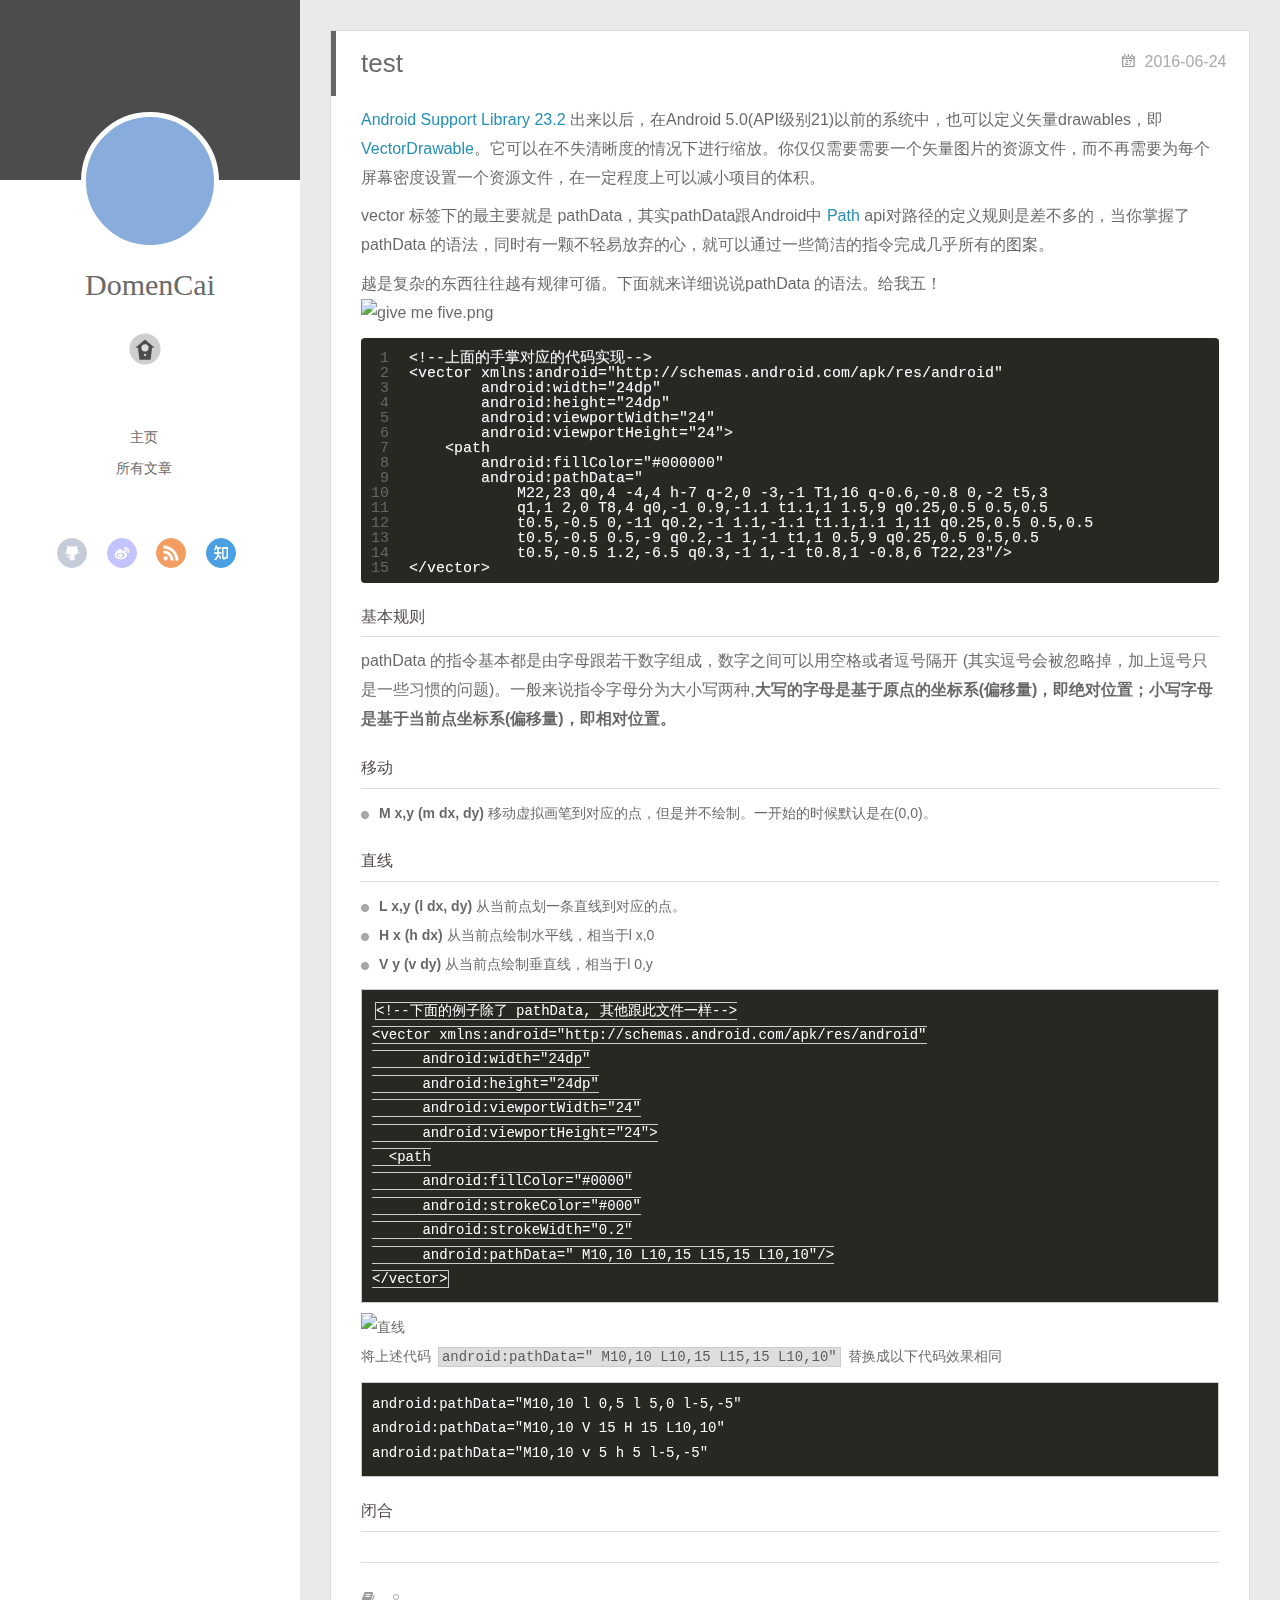
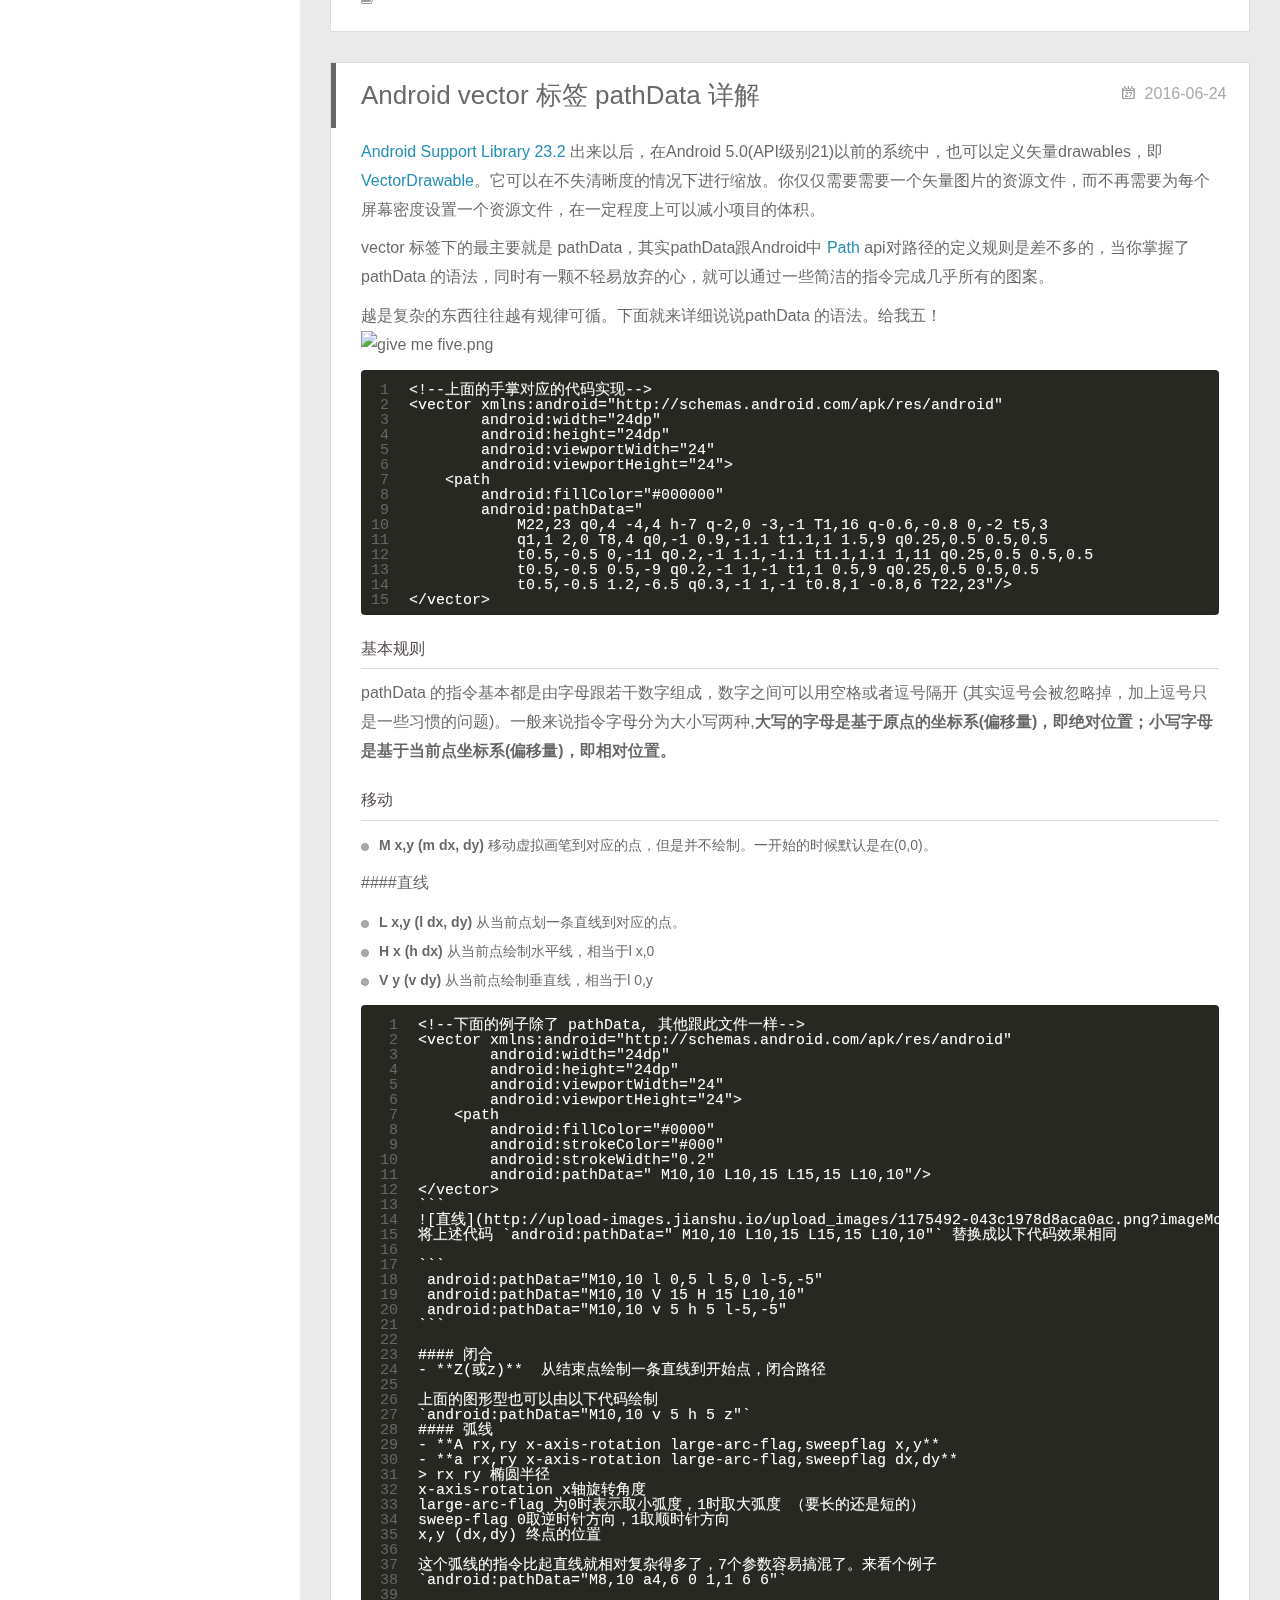
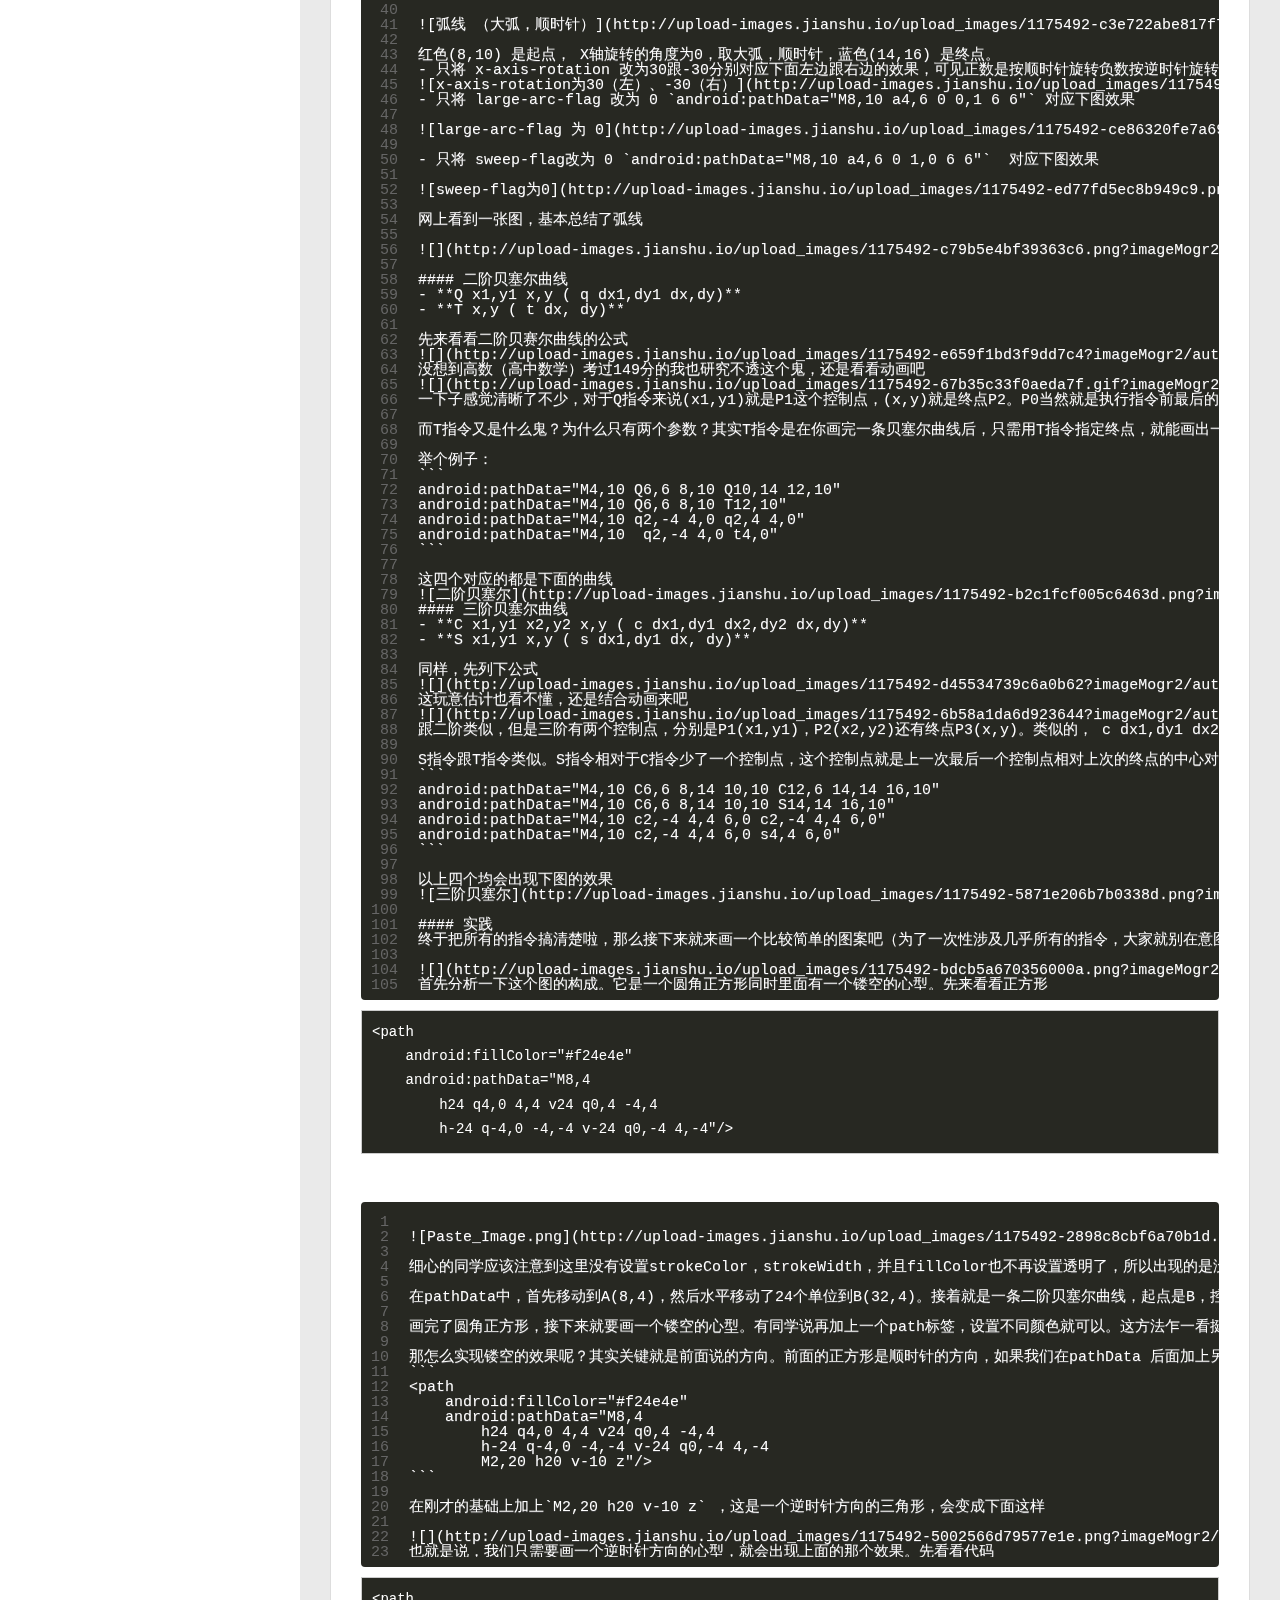
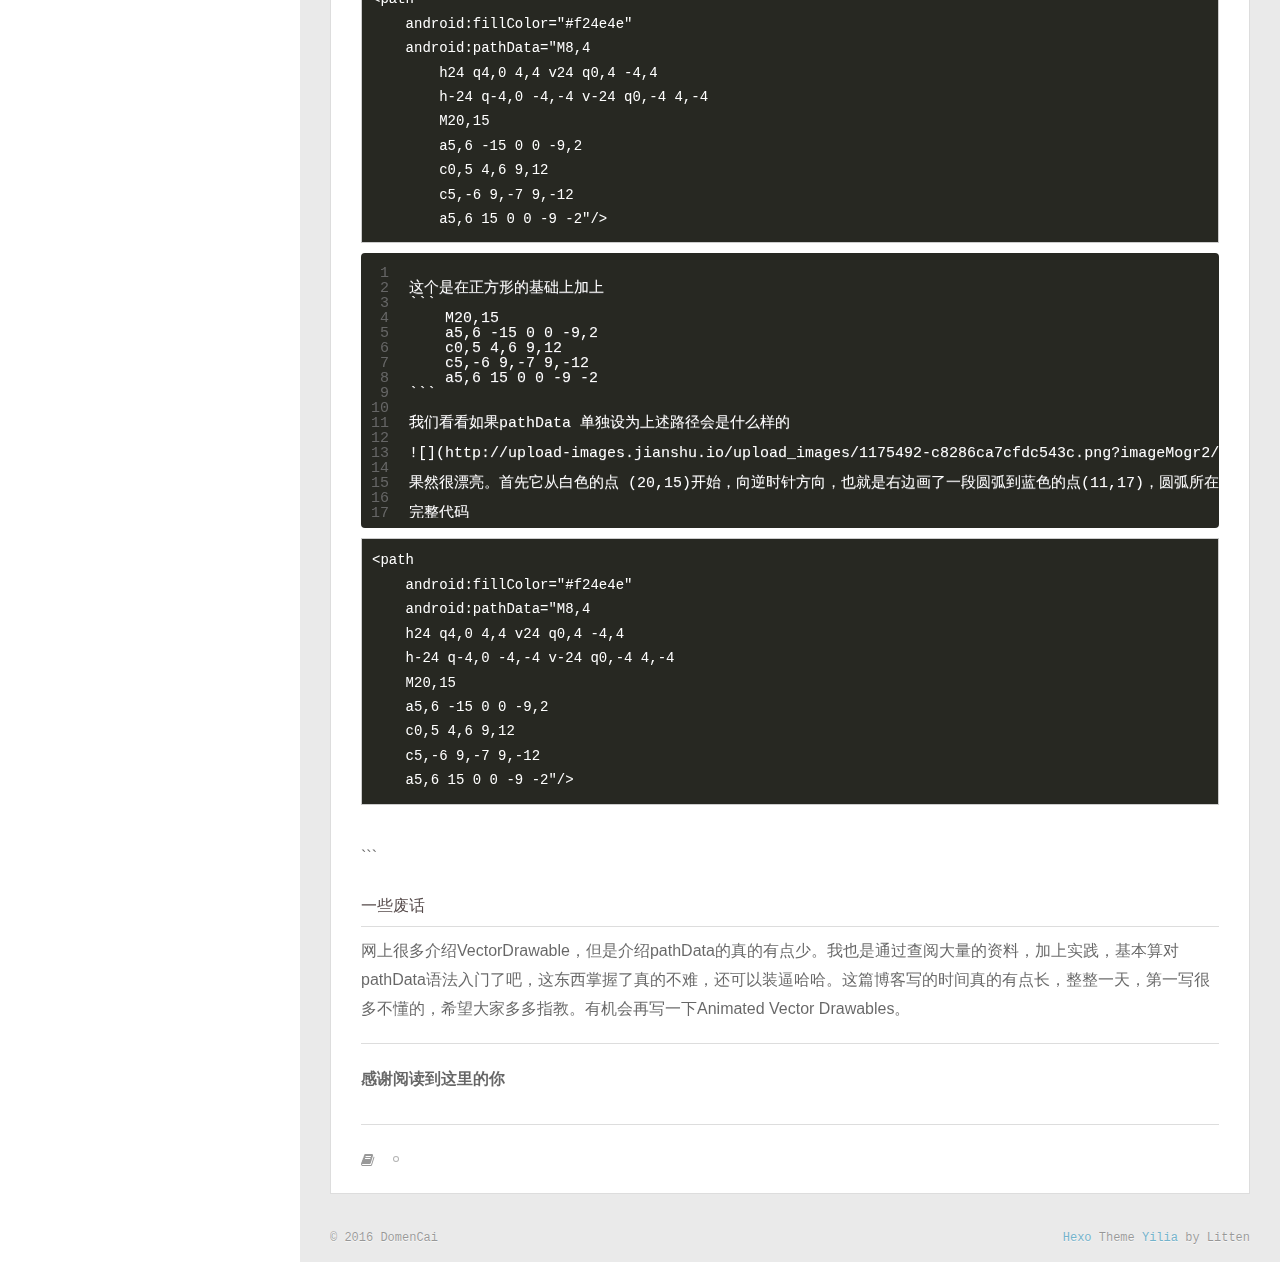
==== index.html @ 3a12ff53 "Site updated: 2016-07-07 12:20:32" ====
<!DOCTYPE html>
<html>
<head>
  <meta charset="utf-8">
  
  <meta http-equiv="X-UA-Compatible" content="IE=edge" >
  <title>DomenCai&#39;s Blogs</title>
  <meta name="viewport" content="width=device-width, initial-scale=1, maximum-scale=1">
  <meta name="description" content="聪明活泼，乐于助人，成绩优秀，团结同学">
<meta property="og:type" content="website">
<meta property="og:title" content="DomenCai's Blogs">
<meta property="og:url" content="http://yoursite.com/index.html">
<meta property="og:site_name" content="DomenCai's Blogs">
<meta property="og:description" content="聪明活泼，乐于助人，成绩优秀，团结同学">
<meta name="twitter:card" content="summary">
<meta name="twitter:title" content="DomenCai's Blogs">
<meta name="twitter:description" content="聪明活泼，乐于助人，成绩优秀，团结同学">
  
    <link rel="alternative" href="/atom.xml" title="DomenCai&#39;s Blogs" type="application/atom+xml">
  
  
    <link rel="icon" href="/favicon.png">
  
  <link rel="stylesheet" href="/css/style.css">
</head>

<body>
  <div id="container">
    <div class="left-col">
    <div class="overlay"></div>
<div class="intrude-less">
	<header id="header" class="inner">
		<a href="/" class="profilepic">
			
			<img lazy-src="null" class="js-avatar">
			
		</a>

		<hgroup>
		  <h1 class="header-author"><a href="/">DomenCai</a></h1>
		</hgroup>

		

		
			<div class="switch-btn">
				<div class="icon">
					<div class="icon-ctn">
						<div class="icon-wrap icon-house" data-idx="0">
							<div class="birdhouse"></div>
							<div class="birdhouse_holes"></div>
						</div>
						<div class="icon-wrap icon-ribbon hide" data-idx="1">
							<div class="ribbon"></div>
						</div>
						
						<div class="icon-wrap icon-link hide" data-idx="2">
							<div class="loopback_l"></div>
							<div class="loopback_r"></div>
						</div>
						
						
						<div class="icon-wrap icon-me hide" data-idx="3">
							<div class="user"></div>
							<div class="shoulder"></div>
						</div>
						
					</div>
					
				</div>
				<div class="tips-box hide">
					<div class="tips-arrow"></div>
					<ul class="tips-inner">
						<li>Menu</li>
						<li>Tags</li>
						
						<li>Links</li>
						
						
						<li>About</li>
						
					</ul>
				</div>
			</div>
		

		<div class="switch-area">
			<div class="switch-wrap">
				<section class="switch-part switch-part1">
					<nav class="header-menu">
						<ul>
						
							<li><a href="/">主页</a></li>
				        
							<li><a href="/archives">所有文章</a></li>
				        
						</ul>
					</nav>
					<nav class="header-nav">
						<div class="social">
							
								<a class="github" target="_blank" href="#" title="github">github</a>
					        
								<a class="weibo" target="_blank" href="#" title="weibo">weibo</a>
					        
								<a class="rss" target="_blank" href="#" title="rss">rss</a>
					        
								<a class="zhihu" target="_blank" href="#" title="zhihu">zhihu</a>
					        
						</div>
					</nav>
				</section>
				
				
				<section class="switch-part switch-part2">
					<div class="widget tagcloud" id="js-tagcloud">
						
					</div>
				</section>
				
				
				
				<section class="switch-part switch-part3">
					<div id="js-friends">
					
			          <a target="_blank" class="main-nav-link switch-friends-link" href="http://localhost:4000/">奥巴马的博客</a>
			        
			          <a target="_blank" class="main-nav-link switch-friends-link" href="http://localhost:4000/">卡卡的美丽传说</a>
			        
			          <a target="_blank" class="main-nav-link switch-friends-link" href="http://localhost:4000/">本泽马的博客</a>
			        
			          <a target="_blank" class="main-nav-link switch-friends-link" href="http://localhost:4000/">吉格斯的博客</a>
			        
			          <a target="_blank" class="main-nav-link switch-friends-link" href="http://localhost:4000/">习大大大不同</a>
			        
			          <a target="_blank" class="main-nav-link switch-friends-link" href="http://localhost:4000/">托蒂的博客</a>
			        
			        </div>
				</section>
				

				
				
				<section class="switch-part switch-part4">
				
					<div id="js-aboutme">我是谁，我从哪里来，我到哪里去？我就是我，是颜色不一样的吃货…</div>
				</section>
				
			</div>
		</div>
	</header>				
</div>

    </div>
    <div class="mid-col">
      <nav id="mobile-nav">
  	<div class="overlay">
  		<div class="slider-trigger"></div>
  		<h1 class="header-author js-mobile-header hide">DomenCai</h1>
  	</div>
	<div class="intrude-less">
		<header id="header" class="inner">
			<div class="profilepic">
			
				<img lazy-src="null" class="js-avatar">
			
			</div>
			<hgroup>
			  <h1 class="header-author">DomenCai</h1>
			</hgroup>
			
			<nav class="header-menu">
				<ul>
				
					<li><a href="/">主页</a></li>
		        
					<li><a href="/archives">所有文章</a></li>
		        
		        <div class="clearfix"></div>
				</ul>
			</nav>
			<nav class="header-nav">
				<div class="social">
					
						<a class="github" target="_blank" href="#" title="github">github</a>
			        
						<a class="weibo" target="_blank" href="#" title="weibo">weibo</a>
			        
						<a class="rss" target="_blank" href="#" title="rss">rss</a>
			        
						<a class="zhihu" target="_blank" href="#" title="zhihu">zhihu</a>
			        
				</div>
			</nav>
		</header>				
	</div>
</nav>

      <div class="body-wrap">
  
    <article id="post-test" class="article article-type-post" itemscope itemprop="blogPost">
  
    <div class="article-meta">
      <a href="/2016/06/24/test/" class="article-date">
  	<time datetime="2016-06-24T04:55:29.000Z" itemprop="datePublished">2016-06-24</time>
</a>
    </div>
  
  <div class="article-inner">
    
      <input type="hidden" class="isFancy" />
    
    
      <header class="article-header">
        
  
    <h1 itemprop="name">
      <a class="article-title" href="/2016/06/24/test/">test</a>
    </h1>
  

      </header>
      
    
    <div class="article-entry" itemprop="articleBody">
      
        <p><a href="http://www.jianshu.com/p/8102e912d752" target="_blank" rel="external">Android Support Library 23.2</a> 出来以后，在Android 5.0(API级别21)以前的系统中，也可以定义矢量drawables，即<a href="https://developer.android.com/reference/android/graphics/drawable/VectorDrawable.html" target="_blank" rel="external">VectorDrawable</a>。它可以在不失清晰度的情况下进行缩放。你仅仅需要需要一个矢量图片的资源文件，而不再需要为每个屏幕密度设置一个资源文件，在一定程度上可以减小项目的体积。</p>
<p>vector 标签下的最主要就是 pathData，其实pathData跟Android中 <a href="http://developer.android.com/reference/android/graphics/Path.html" target="_blank" rel="external">Path</a> api对路径的定义规则是差不多的，当你掌握了 pathData 的语法，同时有一颗不轻易放弃的心，就可以通过一些简洁的指令完成几乎所有的图案。</p>
<p>越是复杂的东西往往越有规律可循。下面就来详细说说pathData 的语法。给我五！<br><img src="http://upload-images.jianshu.io/upload_images/1175492-725be47c52e14e61.png?imageMogr2/auto-orient/strip%7CimageView2/2/w/1240" alt="give me five.png"></p>
<figure class="highlight plain"><table><tr><td class="gutter"><pre><div class="line">1</div><div class="line">2</div><div class="line">3</div><div class="line">4</div><div class="line">5</div><div class="line">6</div><div class="line">7</div><div class="line">8</div><div class="line">9</div><div class="line">10</div><div class="line">11</div><div class="line">12</div><div class="line">13</div><div class="line">14</div><div class="line">15</div></pre></td><td class="code"><pre><div class="line">&lt;!--上面的手掌对应的代码实现--&gt;</div><div class="line">&lt;vector xmlns:android=&quot;http://schemas.android.com/apk/res/android&quot;</div><div class="line">        android:width=&quot;24dp&quot;</div><div class="line">        android:height=&quot;24dp&quot;</div><div class="line">        android:viewportWidth=&quot;24&quot;</div><div class="line">        android:viewportHeight=&quot;24&quot;&gt;</div><div class="line">    &lt;path</div><div class="line">        android:fillColor=&quot;#000000&quot;</div><div class="line">        android:pathData=&quot;</div><div class="line">            M22,23 q0,4 -4,4 h-7 q-2,0 -3,-1 T1,16 q-0.6,-0.8 0,-2 t5,3</div><div class="line">            q1,1 2,0 T8,4 q0,-1 0.9,-1.1 t1.1,1 1.5,9 q0.25,0.5 0.5,0.5</div><div class="line">            t0.5,-0.5 0,-11 q0.2,-1 1.1,-1.1 t1.1,1.1 1,11 q0.25,0.5 0.5,0.5</div><div class="line">            t0.5,-0.5 0.5,-9 q0.2,-1 1,-1 t1,1 0.5,9 q0.25,0.5 0.5,0.5</div><div class="line">            t0.5,-0.5 1.2,-6.5 q0.3,-1 1,-1 t0.8,1 -0.8,6 T22,23&quot;/&gt;</div><div class="line">&lt;/vector&gt;</div></pre></td></tr></table></figure>
<h4 id="基本规则"><a href="#基本规则" class="headerlink" title="基本规则"></a>基本规则</h4><p>pathData 的指令基本都是由字母跟若干数字组成，数字之间可以用空格或者逗号隔开 (其实逗号会被忽略掉，加上逗号只是一些习惯的问题)。一般来说指令字母分为大小写两种,<strong>大写的字母是基于原点的坐标系(偏移量)，即绝对位置；小写字母是基于当前点坐标系(偏移量)，即相对位置。</strong></p>
<h4 id="移动"><a href="#移动" class="headerlink" title="移动"></a>移动</h4><ul>
<li><strong>M x,y (m dx, dy)</strong> 移动虚拟画笔到对应的点，但是并不绘制。一开始的时候默认是在(0,0)。  </li>
</ul>
<h4 id="直线"><a href="#直线" class="headerlink" title="直线"></a>直线</h4><ul>
<li><strong>L x,y (l dx, dy)</strong> 从当前点划一条直线到对应的点。</li>
<li><strong>H x (h dx)</strong>  从当前点绘制水平线，相当于l x,0</li>
<li><strong>V y (v dy)</strong>  从当前点绘制垂直线，相当于l 0,y  <pre><code>&lt;!--下面的例子除了 pathData, 其他跟此文件一样--&gt;
&lt;vector xmlns:android=&quot;http://schemas.android.com/apk/res/android&quot;
      android:width=&quot;24dp&quot;
      android:height=&quot;24dp&quot;
      android:viewportWidth=&quot;24&quot;
      android:viewportHeight=&quot;24&quot;&gt;
  &lt;path
      android:fillColor=&quot;#0000&quot;
      android:strokeColor=&quot;#000&quot;
      android:strokeWidth=&quot;0.2&quot;
      android:pathData=&quot; M10,10 L10,15 L15,15 L10,10&quot;/&gt;
&lt;/vector&gt;
</code></pre><img src="http://upload-images.jianshu.io/upload_images/1175492-043c1978d8aca0ac.png?imageMogr2/auto-orient/strip%7CimageView2/2/w/1240" alt="直线"><br>将上述代码 <code>android:pathData=&quot; M10,10 L10,15 L15,15 L10,10&quot;</code> 替换成以下代码效果相同  </li>
</ul>
<pre><code>android:pathData=&quot;M10,10 l 0,5 l 5,0 l-5,-5&quot;  
android:pathData=&quot;M10,10 V 15 H 15 L10,10&quot;  
android:pathData=&quot;M10,10 v 5 h 5 l-5,-5&quot;
</code></pre><h4 id="闭合"><a href="#闭合" class="headerlink" title="闭合"></a>闭合</h4>
      
    </div>
    
    <div class="article-info article-info-index">
      
      
      
	<div class="article-category tagcloud">
	<a class="article-category-link" href="/categories/Android/">Android</a>
	</div>


      
      <div class="clearfix"></div>
    </div>
    
  </div>
  
</article>









  
    <article id="post-Android vector 标签 pathData 详解" class="article article-type-post" itemscope itemprop="blogPost">
  
    <div class="article-meta">
      <a href="/2016/06/24/Android vector 标签 pathData 详解/" class="article-date">
  	<time datetime="2016-06-24T04:55:29.000Z" itemprop="datePublished">2016-06-24</time>
</a>
    </div>
  
  <div class="article-inner">
    
      <input type="hidden" class="isFancy" />
    
    
      <header class="article-header">
        
  
    <h1 itemprop="name">
      <a class="article-title" href="/2016/06/24/Android vector 标签 pathData 详解/">Android vector 标签 pathData 详解</a>
    </h1>
  

      </header>
      
    
    <div class="article-entry" itemprop="articleBody">
      
        <p><a href="http://www.jianshu.com/p/8102e912d752" target="_blank" rel="external">Android Support Library 23.2</a> 出来以后，在Android 5.0(API级别21)以前的系统中，也可以定义矢量drawables，即<a href="https://developer.android.com/reference/android/graphics/drawable/VectorDrawable.html" target="_blank" rel="external">VectorDrawable</a>。它可以在不失清晰度的情况下进行缩放。你仅仅需要需要一个矢量图片的资源文件，而不再需要为每个屏幕密度设置一个资源文件，在一定程度上可以减小项目的体积。</p>
<p>vector 标签下的最主要就是 pathData，其实pathData跟Android中 <a href="http://developer.android.com/reference/android/graphics/Path.html" target="_blank" rel="external">Path</a> api对路径的定义规则是差不多的，当你掌握了 pathData 的语法，同时有一颗不轻易放弃的心，就可以通过一些简洁的指令完成几乎所有的图案。</p>
<p>越是复杂的东西往往越有规律可循。下面就来详细说说pathData 的语法。给我五！<br><img src="http://upload-images.jianshu.io/upload_images/1175492-725be47c52e14e61.png?imageMogr2/auto-orient/strip%7CimageView2/2/w/1240" alt="give me five.png"></p>
<figure class="highlight plain"><table><tr><td class="gutter"><pre><div class="line">1</div><div class="line">2</div><div class="line">3</div><div class="line">4</div><div class="line">5</div><div class="line">6</div><div class="line">7</div><div class="line">8</div><div class="line">9</div><div class="line">10</div><div class="line">11</div><div class="line">12</div><div class="line">13</div><div class="line">14</div><div class="line">15</div></pre></td><td class="code"><pre><div class="line">&lt;!--上面的手掌对应的代码实现--&gt;</div><div class="line">&lt;vector xmlns:android=&quot;http://schemas.android.com/apk/res/android&quot;</div><div class="line">        android:width=&quot;24dp&quot;</div><div class="line">        android:height=&quot;24dp&quot;</div><div class="line">        android:viewportWidth=&quot;24&quot;</div><div class="line">        android:viewportHeight=&quot;24&quot;&gt;</div><div class="line">    &lt;path</div><div class="line">        android:fillColor=&quot;#000000&quot;</div><div class="line">        android:pathData=&quot;</div><div class="line">            M22,23 q0,4 -4,4 h-7 q-2,0 -3,-1 T1,16 q-0.6,-0.8 0,-2 t5,3</div><div class="line">            q1,1 2,0 T8,4 q0,-1 0.9,-1.1 t1.1,1 1.5,9 q0.25,0.5 0.5,0.5</div><div class="line">            t0.5,-0.5 0,-11 q0.2,-1 1.1,-1.1 t1.1,1.1 1,11 q0.25,0.5 0.5,0.5</div><div class="line">            t0.5,-0.5 0.5,-9 q0.2,-1 1,-1 t1,1 0.5,9 q0.25,0.5 0.5,0.5</div><div class="line">            t0.5,-0.5 1.2,-6.5 q0.3,-1 1,-1 t0.8,1 -0.8,6 T22,23&quot;/&gt;</div><div class="line">&lt;/vector&gt;</div></pre></td></tr></table></figure>
<h4 id="基本规则"><a href="#基本规则" class="headerlink" title="基本规则"></a>基本规则</h4><p>pathData 的指令基本都是由字母跟若干数字组成，数字之间可以用空格或者逗号隔开 (其实逗号会被忽略掉，加上逗号只是一些习惯的问题)。一般来说指令字母分为大小写两种,<strong>大写的字母是基于原点的坐标系(偏移量)，即绝对位置；小写字母是基于当前点坐标系(偏移量)，即相对位置。</strong></p>
<h4 id="移动"><a href="#移动" class="headerlink" title="移动"></a>移动</h4><ul>
<li><strong>M x,y (m dx, dy)</strong> 移动虚拟画笔到对应的点，但是并不绘制。一开始的时候默认是在(0,0)。  </li>
</ul>
<p>####直线  </p>
<ul>
<li><strong>L x,y (l dx, dy)</strong> 从当前点划一条直线到对应的点。</li>
<li><strong>H x (h dx)</strong>  从当前点绘制水平线，相当于l x,0</li>
<li><strong>V y (v dy)</strong>  从当前点绘制垂直线，相当于l 0,y  </li>
</ul>
<figure class="highlight plain"><table><tr><td class="gutter"><pre><div class="line">1</div><div class="line">2</div><div class="line">3</div><div class="line">4</div><div class="line">5</div><div class="line">6</div><div class="line">7</div><div class="line">8</div><div class="line">9</div><div class="line">10</div><div class="line">11</div><div class="line">12</div><div class="line">13</div><div class="line">14</div><div class="line">15</div><div class="line">16</div><div class="line">17</div><div class="line">18</div><div class="line">19</div><div class="line">20</div><div class="line">21</div><div class="line">22</div><div class="line">23</div><div class="line">24</div><div class="line">25</div><div class="line">26</div><div class="line">27</div><div class="line">28</div><div class="line">29</div><div class="line">30</div><div class="line">31</div><div class="line">32</div><div class="line">33</div><div class="line">34</div><div class="line">35</div><div class="line">36</div><div class="line">37</div><div class="line">38</div><div class="line">39</div><div class="line">40</div><div class="line">41</div><div class="line">42</div><div class="line">43</div><div class="line">44</div><div class="line">45</div><div class="line">46</div><div class="line">47</div><div class="line">48</div><div class="line">49</div><div class="line">50</div><div class="line">51</div><div class="line">52</div><div class="line">53</div><div class="line">54</div><div class="line">55</div><div class="line">56</div><div class="line">57</div><div class="line">58</div><div class="line">59</div><div class="line">60</div><div class="line">61</div><div class="line">62</div><div class="line">63</div><div class="line">64</div><div class="line">65</div><div class="line">66</div><div class="line">67</div><div class="line">68</div><div class="line">69</div><div class="line">70</div><div class="line">71</div><div class="line">72</div><div class="line">73</div><div class="line">74</div><div class="line">75</div><div class="line">76</div><div class="line">77</div><div class="line">78</div><div class="line">79</div><div class="line">80</div><div class="line">81</div><div class="line">82</div><div class="line">83</div><div class="line">84</div><div class="line">85</div><div class="line">86</div><div class="line">87</div><div class="line">88</div><div class="line">89</div><div class="line">90</div><div class="line">91</div><div class="line">92</div><div class="line">93</div><div class="line">94</div><div class="line">95</div><div class="line">96</div><div class="line">97</div><div class="line">98</div><div class="line">99</div><div class="line">100</div><div class="line">101</div><div class="line">102</div><div class="line">103</div><div class="line">104</div><div class="line">105</div></pre></td><td class="code"><pre><div class="line">&lt;!--下面的例子除了 pathData, 其他跟此文件一样--&gt;</div><div class="line">&lt;vector xmlns:android=&quot;http://schemas.android.com/apk/res/android&quot;</div><div class="line">        android:width=&quot;24dp&quot;</div><div class="line">        android:height=&quot;24dp&quot;</div><div class="line">        android:viewportWidth=&quot;24&quot;</div><div class="line">        android:viewportHeight=&quot;24&quot;&gt;</div><div class="line">    &lt;path</div><div class="line">        android:fillColor=&quot;#0000&quot;</div><div class="line">        android:strokeColor=&quot;#000&quot;</div><div class="line">        android:strokeWidth=&quot;0.2&quot;</div><div class="line">        android:pathData=&quot; M10,10 L10,15 L15,15 L10,10&quot;/&gt;</div><div class="line">&lt;/vector&gt;</div><div class="line">```  </div><div class="line">![直线](http://upload-images.jianshu.io/upload_images/1175492-043c1978d8aca0ac.png?imageMogr2/auto-orient/strip%7CimageView2/2/w/1240)</div><div class="line">将上述代码 `android:pathData=&quot; M10,10 L10,15 L15,15 L10,10&quot;` 替换成以下代码效果相同  </div><div class="line"></div><div class="line">```  </div><div class="line"> android:pathData=&quot;M10,10 l 0,5 l 5,0 l-5,-5&quot;  </div><div class="line"> android:pathData=&quot;M10,10 V 15 H 15 L10,10&quot;  </div><div class="line"> android:pathData=&quot;M10,10 v 5 h 5 l-5,-5&quot; </div><div class="line">```  </div><div class="line"></div><div class="line">#### 闭合</div><div class="line">- **Z(或z)**  从结束点绘制一条直线到开始点，闭合路径  </div><div class="line"></div><div class="line">上面的图形型也可以由以下代码绘制</div><div class="line">`android:pathData=&quot;M10,10 v 5 h 5 z&quot;` </div><div class="line">#### 弧线  </div><div class="line">- **A rx,ry x-axis-rotation large-arc-flag,sweepflag x,y**  </div><div class="line">- **a rx,ry x-axis-rotation large-arc-flag,sweepflag dx,dy**  </div><div class="line">&gt; rx ry 椭圆半径 </div><div class="line">x-axis-rotation x轴旋转角度 </div><div class="line">large-arc-flag 为0时表示取小弧度，1时取大弧度 （要长的还是短的）</div><div class="line">sweep-flag 0取逆时针方向，1取顺时针方向 </div><div class="line">x,y (dx,dy) 终点的位置</div><div class="line"></div><div class="line">这个弧线的指令比起直线就相对复杂得多了，7个参数容易搞混了。来看个例子  </div><div class="line">`android:pathData=&quot;M8,10 a4,6 0 1,1 6 6&quot;` </div><div class="line"></div><div class="line"></div><div class="line">![弧线 （大弧，顺时针）](http://upload-images.jianshu.io/upload_images/1175492-c3e722abe817f717.png?imageMogr2/auto-orient/strip%7CimageView2/2/w/1240)  </div><div class="line"></div><div class="line">红色(8,10) 是起点， X轴旋转的角度为0，取大弧，顺时针，蓝色(14,16) 是终点。</div><div class="line">- 只将 x-axis-rotation 改为30跟-30分别对应下面左边跟右边的效果，可见正数是按顺时针旋转负数按逆时针旋转。</div><div class="line">![x-axis-rotation为30（左）、-30（右）](http://upload-images.jianshu.io/upload_images/1175492-8f6c17cfffecb5f0.png?imageMogr2/auto-orient/strip%7CimageView2/2/w/1240)</div><div class="line">- 只将 large-arc-flag 改为 0 `android:pathData=&quot;M8,10 a4,6 0 0,1 6 6&quot;` 对应下图效果</div><div class="line"></div><div class="line">![large-arc-flag 为 0](http://upload-images.jianshu.io/upload_images/1175492-ce86320fe7a69d1c.png?imageMogr2/auto-orient/strip%7CimageView2/2/w/1240)</div><div class="line"></div><div class="line">- 只将 sweep-flag改为 0 `android:pathData=&quot;M8,10 a4,6 0 1,0 6 6&quot;`  对应下图效果</div><div class="line"></div><div class="line">![sweep-flag为0](http://upload-images.jianshu.io/upload_images/1175492-ed77fd5ec8b949c9.png?imageMogr2/auto-orient/strip%7CimageView2/2/w/1240)</div><div class="line"></div><div class="line">网上看到一张图，基本总结了弧线</div><div class="line"></div><div class="line">![](http://upload-images.jianshu.io/upload_images/1175492-c79b5e4bf39363c6.png?imageMogr2/auto-orient/strip%7CimageView2/2/w/1240)</div><div class="line"></div><div class="line">#### 二阶贝塞尔曲线</div><div class="line">- **Q x1,y1 x,y ( q dx1,dy1 dx,dy)**  </div><div class="line">- **T x,y ( t dx, dy)**  </div><div class="line"></div><div class="line">先来看看二阶贝赛尔曲线的公式</div><div class="line">![](http://upload-images.jianshu.io/upload_images/1175492-e659f1bd3f9dd7c4?imageMogr2/auto-orient/strip%7CimageView2/2/w/1240)</div><div class="line">没想到高数（高中数学）考过149分的我也研究不透这个鬼，还是看看动画吧</div><div class="line">![](http://upload-images.jianshu.io/upload_images/1175492-67b35c33f0aeda7f.gif?imageMogr2/auto-orient/strip)</div><div class="line">一下子感觉清晰了不少，对于Q指令来说(x1,y1)就是P1这个控制点，(x,y)就是终点P2。P0当然就是执行指令前最后的位置。这里有一点需要说明的， q dx1,dy1 dx,dy 这个指令，两个控制点都是相对P0点的。</div><div class="line"></div><div class="line">而T指令又是什么鬼？为什么只有两个参数？其实T指令是在你画完一条贝塞尔曲线后，只需用T指令指定终点，就能画出一条平滑的贝塞尔曲线。控制点被默认为上一次的控制点关于上次终点的中心对称点。比如上次的控制点P1是(6,6)，终点P2是(8,10)， 那么使用T指令后默认控制点P1`为(10,14)。</div><div class="line"></div><div class="line">举个例子：  </div><div class="line">```  </div><div class="line">android:pathData=&quot;M4,10 Q6,6 8,10 Q10,14 12,10&quot;  </div><div class="line">android:pathData=&quot;M4,10 Q6,6 8,10 T12,10&quot;  </div><div class="line">android:pathData=&quot;M4,10 q2,-4 4,0 q2,4 4,0&quot;  </div><div class="line">android:pathData=&quot;M4,10  q2,-4 4,0 t4,0&quot;  </div><div class="line">```  </div><div class="line"></div><div class="line">这四个对应的都是下面的曲线</div><div class="line">![二阶贝塞尔](http://upload-images.jianshu.io/upload_images/1175492-b2c1fcf005c6463d.png?imageMogr2/auto-orient/strip%7CimageView2/2/w/1240)</div><div class="line">#### 三阶贝塞尔曲线</div><div class="line">- **C x1,y1 x2,y2 x,y ( c dx1,dy1 dx2,dy2 dx,dy)**  </div><div class="line">- **S x1,y1 x,y ( s dx1,dy1 dx, dy)**  </div><div class="line"></div><div class="line">同样，先列下公式  </div><div class="line">![](http://upload-images.jianshu.io/upload_images/1175492-d45534739c6a0b62?imageMogr2/auto-orient/strip%7CimageView2/2/w/1240)</div><div class="line">这玩意估计也看不懂，还是结合动画来吧</div><div class="line">![](http://upload-images.jianshu.io/upload_images/1175492-6b58a1da6d923644?imageMogr2/auto-orient/strip)</div><div class="line">跟二阶类似，但是三阶有两个控制点，分别是P1(x1,y1)，P2(x2,y2)还有终点P3(x,y)。类似的， c dx1,dy1 dx2,dy2 dx,dy 所有的点都是相对于P0，即上一次的终点。</div><div class="line"></div><div class="line">S指令跟T指令类似。S指令相对于C指令少了一个控制点，这个控制点就是上一次最后一个控制点相对上次的终点的中心对称点。还是同样举个例子：  </div><div class="line">```  </div><div class="line">android:pathData=&quot;M4,10 C6,6 8,14 10,10 C12,6 14,14 16,10&quot;  </div><div class="line">android:pathData=&quot;M4,10 C6,6 8,14 10,10 S14,14 16,10&quot;  </div><div class="line">android:pathData=&quot;M4,10 c2,-4 4,4 6,0 c2,-4 4,4 6,0&quot;  </div><div class="line">android:pathData=&quot;M4,10 c2,-4 4,4 6,0 s4,4 6,0&quot;  </div><div class="line">```  </div><div class="line"></div><div class="line">以上四个均会出现下图的效果</div><div class="line">![三阶贝塞尔](http://upload-images.jianshu.io/upload_images/1175492-5871e206b7b0338d.png?imageMogr2/auto-orient/strip%7CimageView2/2/w/1240)</div><div class="line"></div><div class="line">#### 实践  </div><div class="line">终于把所有的指令搞清楚啦，那么接下来就来画一个比较简单的图案吧（为了一次性涉及几乎所有的指令，大家就别在意图画的很丑啦）</div><div class="line"></div><div class="line">![](http://upload-images.jianshu.io/upload_images/1175492-bdcb5a670356000a.png?imageMogr2/auto-orient/strip%7CimageView2/2/w/1240)</div><div class="line">首先分析一下这个图的构成。它是一个圆角正方形同时里面有一个镂空的心型。先来看看正方形</div></pre></td></tr></table></figure>
<vector xmlns:android="http://schemas.android.com/apk/res/android" android:width="24dp" android:height="24dp" android:viewportwidth="40" android:viewportheight="40">

<pre><code>&lt;path
    android:fillColor=&quot;#f24e4e&quot;
    android:pathData=&quot;M8,4
        h24 q4,0 4,4 v24 q0,4 -4,4
        h-24 q-4,0 -4,-4 v-24 q0,-4 4,-4&quot;/&gt;
</code></pre><p></p></vector><br><figure class="highlight plain"><table><tr><td class="gutter"><pre><div class="line">1</div><div class="line">2</div><div class="line">3</div><div class="line">4</div><div class="line">5</div><div class="line">6</div><div class="line">7</div><div class="line">8</div><div class="line">9</div><div class="line">10</div><div class="line">11</div><div class="line">12</div><div class="line">13</div><div class="line">14</div><div class="line">15</div><div class="line">16</div><div class="line">17</div><div class="line">18</div><div class="line">19</div><div class="line">20</div><div class="line">21</div><div class="line">22</div><div class="line">23</div></pre></td><td class="code"><pre><div class="line"></div><div class="line">![Paste_Image.png](http://upload-images.jianshu.io/upload_images/1175492-2898c8cbf6a70b1d.png?imageMogr2/auto-orient/strip%7CimageView2/2/w/1240)</div><div class="line"></div><div class="line">细心的同学应该注意到这里没有设置strokeColor，strokeWidth，并且fillColor也不再设置透明了，所以出现的是没有边框的填充效果。上面viewportWidth为40，则把这张图分成40个单位。</div><div class="line"></div><div class="line">在pathData中，首先移动到A(8,4)，然后水平移动了24个单位到B(32,4)。接着就是一条二阶贝塞尔曲线，起点是B，控制点是C(36,4)，终点是D(36,8)。然后再画一条垂直线到(36,32)…下面的操作都是差不多，就不多说的。这里注意一点，画这个正方形是从A-B-C-D，也就是顺时针的方向，这点对接下来画心型很重要。</div><div class="line"></div><div class="line">画完了圆角正方形，接下来就要画一个镂空的心型。有同学说再加上一个path标签，设置不同颜色就可以。这方法乍一看挺不错，但是他实现的并不是镂空的效果，而是叠加的效果。镂空的话中间的心型是透明的，但是叠加就没办法让中间的心呈透明。</div><div class="line"></div><div class="line">那怎么实现镂空的效果呢？其实关键就是前面说的方向。前面的正方形是顺时针的方向，如果我们在pathData 后面加上另一逆时针方向的路径，就会出现取反的效果，比如  </div><div class="line">```  </div><div class="line">&lt;path</div><div class="line">    android:fillColor=&quot;#f24e4e&quot;</div><div class="line">    android:pathData=&quot;M8,4</div><div class="line">        h24 q4,0 4,4 v24 q0,4 -4,4</div><div class="line">        h-24 q-4,0 -4,-4 v-24 q0,-4 4,-4</div><div class="line">        M2,20 h20 v-10 z&quot;/&gt;</div><div class="line">```  </div><div class="line"></div><div class="line">在刚才的基础上加上`M2,20 h20 v-10 z` ，这是一个逆时针方向的三角形，会变成下面这样</div><div class="line"></div><div class="line">![](http://upload-images.jianshu.io/upload_images/1175492-5002566d79577e1e.png?imageMogr2/auto-orient/strip%7CimageView2/2/w/1240)</div><div class="line">也就是说，我们只需要画一个逆时针方向的心型，就会出现上面的那个效果。先看看代码</div></pre></td></tr></table></figure><p></p>
<pre><code>&lt;path
    android:fillColor=&quot;#f24e4e&quot;
    android:pathData=&quot;M8,4
        h24 q4,0 4,4 v24 q0,4 -4,4
        h-24 q-4,0 -4,-4 v-24 q0,-4 4,-4
        M20,15
        a5,6 -15 0 0 -9,2
        c0,5 4,6 9,12
        c5,-6 9,-7 9,-12
        a5,6 15 0 0 -9 -2&quot;/&gt;
</code></pre><figure class="highlight plain"><table><tr><td class="gutter"><pre><div class="line">1</div><div class="line">2</div><div class="line">3</div><div class="line">4</div><div class="line">5</div><div class="line">6</div><div class="line">7</div><div class="line">8</div><div class="line">9</div><div class="line">10</div><div class="line">11</div><div class="line">12</div><div class="line">13</div><div class="line">14</div><div class="line">15</div><div class="line">16</div><div class="line">17</div></pre></td><td class="code"><pre><div class="line"></div><div class="line">这个是在正方形的基础上加上  </div><div class="line">```  </div><div class="line">    M20,15</div><div class="line">    a5,6 -15 0 0 -9,2</div><div class="line">    c0,5 4,6 9,12</div><div class="line">    c5,-6 9,-7 9,-12</div><div class="line">    a5,6 15 0 0 -9 -2</div><div class="line">```  </div><div class="line"></div><div class="line">我们看看如果pathData 单独设为上述路径会是什么样的  </div><div class="line"></div><div class="line">![](http://upload-images.jianshu.io/upload_images/1175492-c8286ca7cfdc543c.png?imageMogr2/auto-orient/strip%7CimageView2/2/w/1240)  </div><div class="line"></div><div class="line">果然很漂亮。首先它从白色的点 (20,15)开始，向逆时针方向，也就是右边画了一段圆弧到蓝色的点(11,17)，圆弧所在的椭圆逆时针转15°，取短弧，逆时针。然后再画一条三阶贝塞尔曲线，控制点分别是黄点(11,22)，黑点(15,23)，终点是绿色的点(20, 29)。这样子就完成了心型的一半了。另一半跟这边的完全对称，也就不细说了。  </div><div class="line"></div><div class="line">完整代码</div></pre></td></tr></table></figure>
<vector xmlns:android="http://schemas.android.com/apk/res/android" android:width="24dp" android:height="24dp" android:viewportwidth="40" android:viewportheight="40">

<pre><code>&lt;path
    android:fillColor=&quot;#f24e4e&quot;
    android:pathData=&quot;M8,4
    h24 q4,0 4,4 v24 q0,4 -4,4
    h-24 q-4,0 -4,-4 v-24 q0,-4 4,-4
    M20,15
    a5,6 -15 0 0 -9,2
    c0,5 4,6 9,12
    c5,-6 9,-7 9,-12
    a5,6 15 0 0 -9 -2&quot;/&gt;
</code></pre><p></p></vector><br>```  <p></p>
<h4 id="一些废话"><a href="#一些废话" class="headerlink" title="一些废话"></a>一些废话</h4><p>网上很多介绍VectorDrawable，但是介绍pathData的真的有点少。我也是通过查阅大量的资料，加上实践，基本算对pathData语法入门了吧，这东西掌握了真的不难，还可以装逼哈哈。这篇博客写的时间真的有点长，整整一天，第一写很多不懂的，希望大家多多指教。有机会再写一下Animated Vector Drawables。  </p>
<hr>
<p><strong>感谢阅读到这里的你</strong></p>

      
    </div>
    
    <div class="article-info article-info-index">
      
      
      
	<div class="article-category tagcloud">
	<a class="article-category-link" href="/categories/Android/">Android</a>
	</div>


      
      <div class="clearfix"></div>
    </div>
    
  </div>
  
</article>









  
  
</div>
      <footer id="footer">
  <div class="outer">
    <div id="footer-info">
    	<div class="footer-left">
    		&copy; 2016 DomenCai
    	</div>
      	<div class="footer-right">
      		<a href="http://hexo.io/" target="_blank">Hexo</a>  Theme <a href="https://github.com/litten/hexo-theme-yilia" target="_blank">Yilia</a> by Litten
      	</div>
    </div>
  </div>
</footer>
    </div>
    
  <link rel="stylesheet" href="/fancybox/jquery.fancybox.css">


<script>
	var yiliaConfig = {
		fancybox: true,
		mathjax: true,
		animate: true,
		isHome: true,
		isPost: false,
		isArchive: false,
		isTag: false,
		isCategory: false,
		open_in_new: false
	}
</script>
<script src="http://7.url.cn/edu/jslib/comb/require-2.1.6,jquery-1.9.1.min.js"></script>
<script src="/js/main.js"></script>






<script type="text/x-mathjax-config">
MathJax.Hub.Config({
    tex2jax: {
        inlineMath: [ ['$','$'], ["\\(","\\)"]  ],
        processEscapes: true,
        skipTags: ['script', 'noscript', 'style', 'textarea', 'pre', 'code']
    }
});

MathJax.Hub.Queue(function() {
    var all = MathJax.Hub.getAllJax(), i;
    for(i=0; i < all.length; i += 1) {
        all[i].SourceElement().parentNode.className += ' has-jax';                 
    }       
});
</script>

<script type="text/javascript" src="http://cdn.mathjax.org/mathjax/latest/MathJax.js?config=TeX-AMS-MML_HTMLorMML">
</script>


  </div>
</body>
</html>
---- css/style.css ----
body {
  width: 100%;
}
body:before,
body:after {
  content: "";
  display: table;
}
body:after {
  clear: both;
}
@font-face {
  font-family: 'FontAwesome';
  src: url("fonts/fontawesome-webfont.eot");
  src: url("fonts/fontawesome-webfont.eot?#iefix") format("embedded-opentype"), url("fonts/fontawesome-webfont.woff") format("woff"), url("fonts/fontawesome-webfont.ttf") format("truetype"), url("fonts/fontawesome-webfont.svgz#FontAwesomeRegular") format("svg"), url("fonts/fontawesome-webfont.svg#FontAwesomeRegular") format("svg");
  font-weight: normal;
  font-style: normal;
}
html,
body,
div,
span,
applet,
object,
iframe,
h1,
h2,
h3,
h4,
h5,
h6,
p,
blockquote,
pre,
a,
abbr,
acronym,
address,
big,
cite,
code,
del,
dfn,
em,
img,
ins,
kbd,
q,
s,
samp,
small,
strike,
strong,
sub,
sup,
tt,
var,
dl,
dt,
dd,
ol,
ul,
li,
fieldset,
form,
label,
legend,
table,
caption,
tbody,
tfoot,
thead,
tr,
th,
td {
  margin: 0;
  padding: 0;
  border: 0;
  outline: 0;
  font-weight: inherit;
  font-style: inherit;
  font-family: inherit;
  font-size: 100%;
  vertical-align: baseline;
}
body {
  line-height: 1;
  color: #000;
  background: #fff;
}
ol,
ul {
  list-style: none;
}
table {
  border-collapse: separate;
  border-spacing: 0;
  vertical-align: middle;
}
caption,
th,
td {
  text-align: left;
  font-weight: normal;
  vertical-align: middle;
}
a img {
  border: none;
}
ol {
  list-style: decimal;
  padding-left: 20px;
}
ul {
  list-style: none;
}
input,
button {
  margin: 0;
  padding: 0;
}
input::-moz-focus-inner,
button::-moz-focus-inner {
  border: 0;
  padding: 0;
}
@font-face {
  font-family: FontAwesome;
  font-style: normal;
  font-weight: normal;
  src: url("fonts/fontawesome-webfont.eot?v=#4.0.3");
  src: url("fonts/fontawesome-webfont.eot?#iefix&v=#4.0.3") format("embedded-opentype"), url("fonts/fontawesome-webfont.woff?v=#4.0.3") format("woff"), url("fonts/fontawesome-webfont.ttf?v=#4.0.3") format("truetype"), url("fonts/fontawesome-webfont.svg#fontawesomeregular?v=#4.0.3") format("svg");
}
html,
body,
#container {
  height: 100%;
}
body {
  font-family: "微软雅黑", "HelveticaNeue-Light", "Helvetica Neue Light", "Helvetica Neue", Helvetica, Arial, sans-serif;
  font-size: 16px;
  background: #fff;
  color: rgba(0,0,0,0.6);
  -webkit-overflow-scrolling: touch;
}
h1,
h2,
h3 {
  display: block;
}
h1 {
  font-size: 1.5em;
}
h2 {
  font-size: 1.3em;
}
h3 {
  font-size: 1.1em;
}
h4,
h5,
h6 {
  font-size: 1em;
}
a {
  text-decoration: none;
  outline-width: 0;
  color: #258fb8;
  outline: none;
}
.alignleft {
  float: left;
}
.alignright {
  float: right;
}
.clearfix {
  *zoom: 1;
}
.clearfix:after {
  content: "";
  display: table;
  clear: both;
}
.inner {
  width: 1000px;
  margin: 0 auto;
}
.hide {
  display: none;
}
@media screen and (max-width: 1040px) {
  .inner {
    width: 100%;
  }
}
#container {
  position: relative;
  min-height: 100%;
}
#container #mobile-nav {
  display: none;
}
#container #mobile-nav .overlay {
  height: 110px;
  position: absolute;
  width: 100%;
  background: #4d4d4d;
}
#container #mobile-nav .overlay.fixed {
  position: fixed;
  height: 42px;
  z-index: 99;
}
#container #mobile-nav #header {
  padding: 10px 0 0 0;
}
#container #mobile-nav #header .profilepic {
  display: block;
  position: relative;
  z-index: 100;
}
#container #mobile-nav #header .header-menu {
  height: auto;
  margin: 10px;
}
#container #mobile-nav #header .header-menu ul {
  text-align: center;
  cursor: default;
}
#container #mobile-nav #header .header-menu li {
  display: inline-block;
  margin: 3px;
}
#container .left-col {
  background: #fff;
  width: 300px;
  position: fixed;
  opacity: 1;
  -webkit-transition: all 0.2s ease-in;
  -moz-transition: all 0.2s ease-in;
  -ms-transition: all 0.2s ease-in;
  transition: all 0.2s ease-in;
  height: 100%;
}
#container .left-col .overlay {
  width: 100%;
  height: 180px;
  background-color: #000;
  position: absolute;
  opacity: 0.7;
}
#container .left-col .intrude-less {
  width: 76%;
  text-align: center;
  margin: 112px auto 0;
}
#container .mid-col {
  position: absolute;
  right: 0;
  min-height: 100%;
  background: #eaeaea;
  left: 300px;
  width: auto;
}
@media screen and (max-width: 800px) {
  #container .left-col {
    display: none;
  }
  #container .mid-col {
    left: 0;
  }
  #container #header .header-nav {
    position: relative;
  }
  #container .header-author.fixed {
    position: fixed;
    top: -13px;
    width: 100%;
    color: #ddd;
  }
  #container .overlay .slider-trigger {
    position: absolute;
    z-index: 101;
    bottom: 0;
    left: 0;
    width: 42px;
    height: 42px;
  }
  #container .overlay .slider-trigger:hover {
    background: #444;
  }
  #container .overlay .slider-trigger:before {
    color: #ddd;
    content: "\f00b";
    font: 16px FontAwesome;
    width: 16px;
    height: 16px;
    margin-left: 9px;
    margin-top: 14px;
    display: block;
  }
  #container .article-header {
    border-left: none;
    padding: 0;
    border-bottom: 1px dotted #ddd;
  }
  #container .article-header h1 {
    margin-bottom: 10px;
  }
  #container .header-subtitle {
    padding: 0 24px;
  }
  #container .article-info-index.article-info {
    padding-top: 10px;
    margin: 0;
    border-top: 1px solid #ddd;
  }
  #container .article-info-post.article-info {
    margin: 0;
    padding-top: 10px;
    border: none;
  }
  #container .article-more-link a {
    float: right;
  }
  #container #viewer-box .viewer-box-l {
    font-size: 14px;
  }
  #container .article {
    padding: 10px;
    margin: 10px;
    font-size: 14px;
  }
  #container .article .article-entry {
    padding-left: 0;
    padding-right: 0;
    padding-top: 10px;
  }
  #container .article .article-title {
    font-size: 18px;
    max-width: 185px;
    display: block;
    margin: 0;
  }
  #container .article .article-meta {
    width: auto;
    height: 30px;
    margin-top: -5px;
    position: ralative;
  }
  #container .article .article-meta .article-date {
    font-size: 12px;
    -webkit-border-radius: 0;
    border-radius: 0;
    color: #666;
    background: none;
    height: auto;
    padding: 0;
    margin: 0;
    width: 100%;
    text-align: left;
    margin-left: 10px;
  }
  #container .article .article-meta .article-date time {
    width: auto;
    float: right;
    margin-right: 10px;
  }
  #container .article .article-meta .article-tag-list {
    margin-top: 7px;
    position: absolute;
    right: 10px;
    top: 0;
  }
  #container .article .article-meta .article-tag-list:before {
    float: left;
    margin-top: 1px;
    left: 0;
  }
  #container .article .article-meta .article-tag-list .article-tag-list-item {
    float: left;
    padding-left: 0;
    width: auto;
    max-width: 83px;
  }
  #container .article .article-meta .article-category {
    margin-top: 7px;
    position: absolute;
    right: 10px;
    top: -30px;
  }
  #container .article .article-meta .article-category:before {
    float: left;
    margin-top: 1px;
    left: 15px;
  }
  #container .article .article-meta .article-category .article-category-link {
    max-width: 83px;
    width: auto;
    padding-left: 10px;
  }
  #container .article .article-nav-link-wrap {
    margin: 5px 0;
  }
  #container .article .article-nav-link-wrap strong {
    float: left;
    margin-right: 5px;
  }
  #container .article #article-nav-older {
    float: none;
    display: block;
  }
  #container .share {
    padding: 3px 10px;
  }
  #container .duoshuo {
    padding: 0 13px;
  }
  #container #disqus_thread {
    padding: 0 13px;
  }
  #container #mobile-nav {
    display: block;
  }
  #container #page-nav .extend {
    opacity: 1;
  }
  #container .instagram .open-ins {
    left: 2px;
    top: -30px;
    color: #aaa;
  }
  #container .info-on-right {
    float: initial;
  }
  #container .archives-wrap {
    margin: 10px 10px 0px;
    padding: 10px;
  }
  #container .archives-wrap .archive-article-title {
    font-size: 14px;
  }
  #container .archives-wrap .archive-year-wrap {
    position: relative;
    padding: 0 0 0 0;
  }
  #container .archives-wrap .archive-year-wrap a {
    padding: 0 0 0 0;
  }
  #container .archives-wrap .article-meta .archive-article-date {
    font-size: 12px;
    margin-right: 10px;
    margin-top: -5px;
  }
  #container .archives-wrap .article-meta .article-tag-list-link {
    font-size: 12px;
  }
  #container .archives .archive-article {
    padding: 10px 0;
    margin-left: 0;
  }
  #container #footer .footer-left {
    float: initial;
    margin-bottom: 10px;
  }
  #container #footer .footer-right {
    float: initial;
  }
}
.header-author {
  text-align: center;
  margin: 0.67em 0;
  font-family: Roboto, "Roboto", serif;
  font-size: 30px;
  -webkit-transition: 0.3s;
  -moz-transition: 0.3s;
  -ms-transition: 0.3s;
  transition: 0.3s;
}
#header {
  width: 100%;
}
#header a {
  color: #696969;
}
#header a:hover {
  color: #b0a0aa;
}
#header .profilepic {
  text-align: center;
  display: block;
  border: 5px solid #fff;
  -webkit-border-radius: 300px;
  border-radius: 300px;
  width: 128px;
  height: 128px;
  margin: 0 auto;
  position: relative;
  overflow: hidden;
  background: #88acdb;
  -webkit-transition: all 0.2s ease-in;
  display: -webkit-box;
  -webkit-box-orient: horizontal;
  -webkit-box-pack: center;
  -webkit-box-align: center;
  text-align: center;
}
#header .profilepic img {
  width: 20%;
  height: 20%;
  -webkit-border-radius: 300px;
  border-radius: 300px;
  opacity: 0;
  -webkit-transition: all 0.2s ease-in;
}
#header .profilepic img.show {
  width: 100%;
  height: 100%;
  opacity: 1;
}
#header .header-subtitle {
  text-align: center;
  color: #999;
  font-size: 14px;
  line-height: 25px;
  overflow: hidden;
  text-overflow: ellipsis;
  display: -webkit-box;
  -webkit-line-clamp: 2;
  -webkit-box-orient: vertical;
}
#header .header-menu {
  font-weight: 300;
  line-height: 31px;
  cursor: pointer;
  text-transform: uppercase;
  float: none;
  min-height: 150px;
  margin-left: -12px;
  text-align: center;
  display: -webkit-box;
  -webkit-box-orient: horizontal;
  -webkit-box-pack: center;
  -webkit-box-align: center;
}
#header .header-menu li {
  cursor: default;
}
#header .header-menu li a {
  font-size: 14px;
  min-width: 300px;
}
#header .switch-area {
  position: relative;
  width: 100%;
  overflow: hidden;
  min-height: 500px;
  font-size: 14px;
}
#header .switch-area .switch-wrap {
  -webkit-transition: -webkit-transform 0.3s ease-in;
  -moz-transition: -moz-transform 0.3s ease-in;
  -ms-transition: -ms-transform 0.3s ease-in;
  transition: transform 0.3s ease-in;
  position: relative;
}
#header .turn-left {
  -webkit-transform: translate(-100%, 0);
  -moz-transform: translate(-100%, 0);
  -ms-transform: translate(-100%, 0);
  transform: translate(-100%, 0);
}
#header .header-nav {
  width: 100%;
  position: absolute;
  -webkit-transition: -webkit-transform 0.3s ease-in;
  -moz-transition: -moz-transform 0.3s ease-in;
  -ms-transition: -ms-transform 0.3s ease-in;
  transition: transform 0.3s ease-in;
}
#header .header-nav .social {
  margin-right: 15px;
  margin-top: 10px;
  text-align: center;
}
#header .header-nav .social a {
  -webkit-border-radius: 50%;
  border-radius: 50%;
  display: -moz-inline-stack;
  display: inline-block;
  vertical-align: middle;
  *vertical-align: auto;
  zoom: 1;
  *display: inline;
  text-indent: -9999px;
  margin: 0 8px 15px 8px;
  opacity: 0.7;
  width: 28px;
  height: 28px;
  -webkit-transition: 0.3s;
  -moz-transition: 0.3s;
  -ms-transition: 0.3s;
  transition: 0.3s;
}
#header .header-nav .social a:hover {
  opacity: 1;
}
#header .header-nav .social a:last-of-type {
  margin-right: 0;
}
#header .header-nav .social a.weibo {
  background: url("/img/weibo.png") center no-repeat #aaf;
  border: 1px solid #aaf;
}
#header .header-nav .social a.weibo:hover {
  border: 1px solid #aaf;
}
#header .header-nav .social a.rss {
  background: url("/img/rss.png") center no-repeat #ef7522;
  border: 1px solid #ef7522;
}
#header .header-nav .social a.rss:hover {
  border: 1px solid #cf5d0f;
}
#header .header-nav .social a.github {
  background: url("/img/github.png") center no-repeat #afb6ca;
  border: 1px solid #afb6ca;
}
#header .header-nav .social a.github:hover {
  border: 1px solid #909ab6;
}
#header .header-nav .social a.facebook {
  background: url("/img/facebook.png") center no-repeat #3b5998;
  border: 1px solid #3b5998;
}
#header .header-nav .social a.facebook:hover {
  border: 1px solid #2d4373;
}
#header .header-nav .social a.google {
  background: url("/img/google.png") center no-repeat #c83d20;
  border: 1px solid #c83d20;
}
#header .header-nav .social a.google:hover {
  border: 1px solid #9c3019;
}
#header .header-nav .social a.twitter {
  background: url("/img/twitter.png") center no-repeat #55cff8;
  border: 1px solid #55cff8;
}
#header .header-nav .social a.twitter:hover {
  border: 1px solid #24c1f6;
}
#header .header-nav .social a.linkedin {
  background: url("/img/linkedin.png") center no-repeat #005a87;
  border: 1px solid #005a87;
}
#header .header-nav .social a.linkedin:hover {
  border: 1px solid #006b98;
}
#header .header-nav .social a.zhihu {
  background: url("/img/zhihu.png") center no-repeat #0078d8;
  border: 1px solid #0078d8;
}
#header .header-nav .social a.zhihu:hover {
  border: 1px solid #0078d8;
}
#header .header-nav .social a.douban {
  background: url("/img/douban.png") center no-repeat #06c611;
  border: 1px solid #06c611;
}
#header .header-nav .social a.douban:hover {
  border: 1px solid #06c611;
}
#header .header-nav .social a.mail {
  background: url("/img/mail.png") center no-repeat #005a87;
  border: 1px solid #005a87;
}
#header .header-nav .social a.mail:hover {
  border: 1px solid #006b98;
}
#header .switch-part {
  width: 100%;
  position: absolute;
}
#header .switch-part1 {
  left: 0;
}
#header .switch-part2 {
  left: 100%;
  top: 20px;
  overlay-x: hidden;
  overflow-y: auto;
  max-height: 200px;
}
#header .switch-part3 {
  left: 200%;
  line-height: 30px;
}
#header .switch-part3 .switch-friends-link {
  margin-right: 9px;
  -webkit-border-radius: 3px;
  border-radius: 3px;
  padding: 5px;
}
#header .switch-part3 .switch-friends-link:hover {
  background: #88acdb;
  color: #fff;
}
#header .switch-part4 {
  left: 300%;
  text-align: left;
  line-height: 30px;
}
.duoshuo {
  padding: 0 40px;
}
#disqus_thread {
  padding: 0 40px;
}
.archives-wrap {
  position: relative;
  margin: 0 30px;
  padding-right: 60px;
  border-bottom: 1px solid #eee;
  background: #fff;
}
.archives-wrap:first-child {
  margin-top: 30px;
}
.archives-wrap:last-child {
  margin-bottom: 80px;
}
.archives-wrap .archive-year-wrap {
  line-height: 35px;
  width: 200px;
  position: absolute;
  padding-top: 15px;
  font-size: 1.8em;
}
.archives-wrap .archive-year-wrap a {
  color: #666;
  font-weight: bold;
  padding-left: 48px;
}
.archives {
  position: relative;
}
.archives .article-info {
  border: none;
}
.archives .archive-article {
  margin-left: 200px;
  padding: 20px 0;
  border-bottom: 1px solid #eee;
  border-top: 1px solid #fff;
  position: relative;
}
.archives .archive-article:first-child {
  border-top: none;
}
.archives .archive-article:last-child {
  border-bottom: none;
}
.archives .archive-article-title {
  font-size: 16px;
  color: #333;
  -webkit-transition: color 0.3s;
  -moz-transition: color 0.3s;
  -ms-transition: color 0.3s;
  transition: color 0.3s;
}
.archives .archive-article-title:hover {
  color: #657b83;
}
.archives .archive-article-title span {
  display: block;
  color: #a8a8a8;
  font-size: 12px;
  line-height: 14px;
  height: 7px;
  padding-left: 2px;
}
.archives .archive-article-title span:before {
  display: inline-block;
  content: "“";
  font-family: serif;
  font-size: 30px;
  float: left;
  margin: 4px 4px 0 -12px;
  color: #c8c8c8;
}
.archive-article-inner .archive-article-header {
  position: relative;
}
.archive-article-inner .article-meta {
  position: relative;
  float: right;
  margin-top: -10px;
  color: #555;
  background: none;
  text-align: right;
  width: auto;
}
.archive-article-inner .article-meta .article-date time {
  color: #aaa;
}
.archive-article-inner .article-meta .archive-article-date,
.archive-article-inner .article-meta .article-tag-list {
  margin-right: 30px;
  display: -moz-inline-stack;
  display: inline-block;
  vertical-align: middle;
  zoom: 1;
  color: #666;
  font-size: 14px;
}
.archive-article-inner .article-meta .archive-article-date {
  cursor: default;
  font-size: 12px;
  margin-bottom: 5px;
  margin-top: -10px;
}
.archive-article-inner .article-meta .archive-article-date time:before {
  content: "\f073";
  color: #999;
  position: relative;
  margin-right: 10px;
  font: 16px FontAwesome;
}
.archive-article-inner .article-meta .article-category:before {
  float: left;
  margin-top: 1px;
  left: 15px;
}
.archive-article-inner .article-meta .article-category .article-category-link {
  width: auto;
  max-width: 83px;
  padding-left: 10px;
}
.archive-article-inner .article-meta .article-tag-list {
  margin-top: 0px;
}
.archive-article-inner .article-meta .article-tag-list:before {
  left: 15px;
}
.archive-article-inner .article-meta .article-tag-list .article-tag-list-item {
  display: inline-block;
  width: auto;
  max-width: 83px;
  padding-left: 8px;
  font-size: 12px;
}
.body-wrap {
  margin-bottom: 80px;
}
.article {
  margin: 30px;
  position: relative;
  border: 1px solid #ddd;
  background: #fff;
  -webkit-transition: all 0.2s ease-in;
}
.article.show {
  visibility: visible;
  -webkit-animation: cd-bounce-1 0.6s;
  -moz-animation: cd-bounce-1 0.6s;
  -webkit-animation: cd-bounce-1 0.6s;
  -moz-animation: cd-bounce-1 0.6s;
  -ms-animation: cd-bounce-1 0.6s;
  animation: cd-bounce-1 0.6s;
}
.article.hidden {
  visibility: hidden;
}
.article img {
  max-width: 100%;
}
@-webkit-keyframes cd-bounce-1 {
  0% {
    opacity: 0;
    -webkit-transform: scale(1);
  }
  60% {
    opacity: 1;
    -webkit-transform: scale(1.01);
  }
  100% {
    -webkit-transform: scale(1);
  }
}
@-moz-keyframes cd-bounce-1 {
  0% {
    opacity: 0;
    -moz-transform: scale(1);
  }
  60% {
    opacity: 1;
    -moz-transform: scale(1.01);
  }
  100% {
    -moz-transform: scale(1);
  }
}
.article-index {
  margin-left: 200px;
  padding: 15px 0;
  margin-right: 75px;
}
.article-index .brief {
  display: block;
  color: #a8a8a8;
  font-size: 12px;
  line-height: 14px;
  height: 7px;
  padding-left: 2px;
}
.article-index .brief:before {
  display: inline-block;
  content: "“";
  font-family: serif;
  font-size: 30px;
  float: left;
  margin: 4px 4px 0 -12px;
  color: #c8c8c8;
}
.article-title {
  color: #696969;
  margin-left: 0px;
  font-weight: 300;
  line-height: 35px;
  margin-bottom: 20px;
  font-size: 26px;
  -webkit-transition: color 0.3s;
  -moz-transition: color 0.3s;
  -o-transition: color 0.3s;
  -webkit-transition: color 0.3s;
  -moz-transition: color 0.3s;
  -ms-transition: color 0.3s;
  transition: color 0.3s;
}
.article-title:hover {
  color: #b0a0aa;
}
.article-inner {
  position: relative;
  margin-bottom: 20px;
}
.article-header {
  border-left: 5px solid;
  padding: 15px 0px 15px 25px;
}
.article-info.info-on-right {
  margin: 10px 0 0 0;
  float: right;
}
.article-info-index.article-info {
  padding-top: 20px;
  margin: 30px 30px 0 30px;
  border-top: 1px solid #ddd;
}
.article-info-post.article-info {
  padding: 0;
  border: none;
  margin: -30px 0 20px 30px;
}
.article-entry {
  line-height: 1.8em;
  padding-right: 30px;
  padding-left: 30px;
}
.article-entry p {
  margin-top: 10px;
}
.article-entry p code,
.article-entry li code {
  padding: 1px 3px;
  margin: 0 3px;
  background: #ddd;
  border: 1px solid #ccc;
  font-family: Menlo, Monaco, "Andale Mono", "lucida console", "Courier New", monospace;
  word-wrap: break-word;
  font-size: 14px;
}
.article-entry blockquote {
  background: #ddd;
  border-left: 5px solid #ccc;
  padding: 15px 20px;
  margin-top: 10px;
  border-left: 5px solid #657b83;
  background: #f6f6f6;
}
.article-entry blockquote p {
  margin-top: 0;
}
.article-entry em {
  font-style: italic;
}
.article-entry ul li:before {
  content: "";
  width: 6px;
  height: 6px;
  border: 1px solid #999;
  -webkit-border-radius: 10px;
  border-radius: 10px;
  background: #aaa;
  display: inline-block;
  margin-right: 10px;
  float: left;
  margin-top: 12px;
}
.article-entry ul,
.article-entry ol {
  font-size: 14px;
  margin: 10px 0px;
}
.article-entry li ul,
.article-entry li ol {
  margin-left: 30px;
}
.article-entry li ul li:before,
.article-entry li ol li:before {
  content: "";
  background: #dedede;
}
.article-entry h1 {
  margin-top: 30px;
}
.article-entry h2 {
  margin-top: 20px;
  font-weight: 300;
  color: #574c4c;
  padding-bottom: 5px;
  border-bottom: 1px solid #ddd;
}
.article-entry h3,
.article-entry h4,
.article-entry h5,
.article-entry h6 {
  margin-top: 20px;
  font-weight: 300;
  color: #574c4c;
  padding-bottom: 5px;
  border-bottom: 1px solid #ddd;
}
.article-entry video {
  max-width: 100%;
}
.article-entry strong {
  font-weight: bold;
}
.article-entry .caption {
  display: block;
  font-size: 0.8em;
  color: #aaa;
}
.article-entry hr {
  height: 0;
  margin-top: 20px;
  margin-bottom: 20px;
  border-left: 0;
  border-right: 0;
  border-top: 1px solid #ddd;
  border-bottom: 1px solid #fff;
}
.article-entry pre {
  font-size: 1/0.9em;
  line-height: 1.5;
  margin-top: 10px;
  padding: 5px 15px;
  overflow-x: auto;
  color: #657b83;
  font-size: 10px;
  border: 1px solid #ccc;
  text-shadow: 0 1px #444;
  font-family: Menlo, Monaco, "Andale Mono", "lucida console", "Courier New", monospace;
}
.article-entry pre code {
  font-size: 14px;
}
.article-entry table {
  width: 100%;
  border: 1px solid #dedede;
  margin: 15px 0;
  border-collapse: collapse;
}
.article-entry table tr,
.article-entry table td {
  height: 35px;
}
.article-entry table thead tr {
  background: #f8f8f8;
}
.article-entry table tbody tr:hover {
  background: #efefef;
}
.article-entry table td,
.article-entry table th {
  border: 1px solid #dedede;
  padding: 0 10px;
}
.article-entry figure table {
  border: none;
  width: auto;
  margin: 0;
}
.article-entry figure table tbody tr:hover {
  background: none;
}
.article-meta {
  width: 150px;
  font-size: 14;
  text-align: right;
  position: absolute;
  right: 0;
  top: 23px;
  text-align: center;
  z-index: 1;
}
.article-meta time {
  color: #aaa;
}
.article-meta time:before {
  color: #999;
  content: "\f073";
  font: 17px FontAwesome;
  margin-right: 10px;
}
.article-more-link {
  margin-top: 5px;
  text-align: right;
}
.article-more-link a {
  background: #4d4d4d;
  color: #fff;
  font-size: 12px;
  padding: 2px 8px 4px;
  line-height: 16px;
  -webkit-border-radius: 2px;
  -moz-border-radius: 2px;
  -webkit-border-radius: 2px;
  border-radius: 2px;
  -webkit-transition: background 0.3s;
  -moz-transition: background 0.3s;
  -ms-transition: background 0.3s;
  transition: background 0.3s;
}
.article-more-link a:hover {
  background: #3c3c3c;
}
.article-more-link a.hidden {
  visibility: hidden;
}
#article-nav {
  margin: 80px 0 30px 0;
  padding-bottom: 10px;
}
#article-nav .article-nav-link-wrap {
  margin: 0px 30px 0px 30px;
  font-size: 14px;
  color: #333;
}
#article-nav .article-nav-link-wrap .article-nav-title {
  display: inline-block;
  font-size: 12px;
  color: #aaa;
  -webkit-transition: color 0.3s;
  -moz-transition: color 0.3s;
  -ms-transition: color 0.3s;
  transition: color 0.3s;
}
#article-nav .article-nav-link-wrap strong {
  background: #ddd;
  color: #fff;
  -webkit-border-radius: 100%;
  border-radius: 100%;
  width: 15px;
  height: 15px;
  display: inline-block;
  text-align: center;
  -webkit-transition: background 0.3s;
  -moz-transition: background 0.3s;
  -ms-transition: background 0.3s;
  transition: background 0.3s;
}
#article-nav .article-nav-link-wrap:hover strong {
  background: #4d4d4d;
}
#article-nav .article-nav-link-wrap:hover .article-nav-title {
  color: #4d4d4d;
}
#article-nav #article-nav-older {
  float: right;
}
@-moz-keyframes cd-bounce-1 {
  0% {
    opacity: 0;
    -webkit-transform: scale(1);
    -moz-transform: scale(1);
    -ms-transform: scale(1);
    -o-transform: scale(1);
    -webkit-transform: scale(1);
    -moz-transform: scale(1);
    -ms-transform: scale(1);
    transform: scale(1);
  }
  60% {
    opacity: 1;
    -webkit-transform: scale(1.01);
    -moz-transform: scale(1.01);
    -ms-transform: scale(1.01);
    -o-transform: scale(1.01);
    -webkit-transform: scale(1.01);
    -moz-transform: scale(1.01);
    -ms-transform: scale(1.01);
    transform: scale(1.01);
  }
  100% {
    -webkit-transform: scale(1);
    -moz-transform: scale(1);
    -ms-transform: scale(1);
    -o-transform: scale(1);
    -webkit-transform: scale(1);
    -moz-transform: scale(1);
    -ms-transform: scale(1);
    transform: scale(1);
  }
}
@-webkit-keyframes cd-bounce-1 {
  0% {
    opacity: 0;
    -webkit-transform: scale(1);
    -moz-transform: scale(1);
    -ms-transform: scale(1);
    -o-transform: scale(1);
    -webkit-transform: scale(1);
    -moz-transform: scale(1);
    -ms-transform: scale(1);
    transform: scale(1);
  }
  60% {
    opacity: 1;
    -webkit-transform: scale(1.01);
    -moz-transform: scale(1.01);
    -ms-transform: scale(1.01);
    -o-transform: scale(1.01);
    -webkit-transform: scale(1.01);
    -moz-transform: scale(1.01);
    -ms-transform: scale(1.01);
    transform: scale(1.01);
  }
  100% {
    -webkit-transform: scale(1);
    -moz-transform: scale(1);
    -ms-transform: scale(1);
    -o-transform: scale(1);
    -webkit-transform: scale(1);
    -moz-transform: scale(1);
    -ms-transform: scale(1);
    transform: scale(1);
  }
}
@-o-keyframes cd-bounce-1 {
  0% {
    opacity: 0;
    -webkit-transform: scale(1);
    -moz-transform: scale(1);
    -ms-transform: scale(1);
    -o-transform: scale(1);
    -webkit-transform: scale(1);
    -moz-transform: scale(1);
    -ms-transform: scale(1);
    transform: scale(1);
  }
  60% {
    opacity: 1;
    -webkit-transform: scale(1.01);
    -moz-transform: scale(1.01);
    -ms-transform: scale(1.01);
    -o-transform: scale(1.01);
    -webkit-transform: scale(1.01);
    -moz-transform: scale(1.01);
    -ms-transform: scale(1.01);
    transform: scale(1.01);
  }
  100% {
    -webkit-transform: scale(1);
    -moz-transform: scale(1);
    -ms-transform: scale(1);
    -o-transform: scale(1);
    -webkit-transform: scale(1);
    -moz-transform: scale(1);
    -ms-transform: scale(1);
    transform: scale(1);
  }
}
@keyframes cd-bounce-1 {
  0% {
    opacity: 0;
    -webkit-transform: scale(1);
    -moz-transform: scale(1);
    -ms-transform: scale(1);
    -o-transform: scale(1);
    -webkit-transform: scale(1);
    -moz-transform: scale(1);
    -ms-transform: scale(1);
    transform: scale(1);
  }
  60% {
    opacity: 1;
    -webkit-transform: scale(1.01);
    -moz-transform: scale(1.01);
    -ms-transform: scale(1.01);
    -o-transform: scale(1.01);
    -webkit-transform: scale(1.01);
    -moz-transform: scale(1.01);
    -ms-transform: scale(1.01);
    transform: scale(1.01);
  }
  100% {
    -webkit-transform: scale(1);
    -moz-transform: scale(1);
    -ms-transform: scale(1);
    -o-transform: scale(1);
    -webkit-transform: scale(1);
    -moz-transform: scale(1);
    -ms-transform: scale(1);
    transform: scale(1);
  }
}
.archives-wrap {
  position: relative;
  margin: 0 30px;
  padding-right: 60px;
  border-bottom: 1px solid #eee;
  background: #fff;
}
.archives-wrap:first-child {
  margin-top: 30px;
}
.archives-wrap:last-child {
  margin-bottom: 80px;
}
.archives-wrap .archive-year-wrap {
  line-height: 35px;
  width: 200px;
  position: absolute;
  padding-top: 15px;
  font-size: 1.8em;
}
.archives-wrap .archive-year-wrap a {
  color: #666;
  font-weight: bold;
  padding-left: 48px;
}
.archives {
  position: relative;
}
.archives .article-info {
  border: none;
}
.archives .archive-article {
  margin-left: 200px;
  padding: 20px 0;
  border-bottom: 1px solid #eee;
  border-top: 1px solid #fff;
  position: relative;
}
.archives .archive-article:first-child {
  border-top: none;
}
.archives .archive-article:last-child {
  border-bottom: none;
}
.archives .archive-article-title {
  font-size: 16px;
  color: #333;
  -webkit-transition: color 0.3s;
  -moz-transition: color 0.3s;
  -ms-transition: color 0.3s;
  transition: color 0.3s;
}
.archives .archive-article-title:hover {
  color: #657b83;
}
.archives .archive-article-title span {
  display: block;
  color: #a8a8a8;
  font-size: 12px;
  line-height: 14px;
  height: 7px;
  padding-left: 2px;
}
.archives .archive-article-title span:before {
  display: inline-block;
  content: "“";
  font-family: serif;
  font-size: 30px;
  float: left;
  margin: 4px 4px 0 -12px;
  color: #c8c8c8;
}
.archive-article-inner .archive-article-header {
  position: relative;
}
.archive-article-inner .article-meta {
  position: relative;
  float: right;
  margin-top: -10px;
  color: #555;
  background: none;
  text-align: right;
  width: auto;
}
.archive-article-inner .article-meta .article-date time {
  color: #aaa;
}
.archive-article-inner .article-meta .archive-article-date,
.archive-article-inner .article-meta .article-tag-list {
  margin-right: 30px;
  display: -moz-inline-stack;
  display: inline-block;
  vertical-align: middle;
  zoom: 1;
  color: #666;
  font-size: 14px;
}
.archive-article-inner .article-meta .archive-article-date {
  cursor: default;
  font-size: 12px;
  margin-bottom: 5px;
  margin-top: -10px;
}
.archive-article-inner .article-meta .archive-article-date time:before {
  content: "\f073";
  color: #999;
  position: relative;
  margin-right: 10px;
  font: 16px FontAwesome;
}
.archive-article-inner .article-meta .article-category:before {
  float: left;
  margin-top: 1px;
  left: 15px;
}
.archive-article-inner .article-meta .article-category .article-category-link {
  width: auto;
  max-width: 83px;
  padding-left: 10px;
}
.archive-article-inner .article-meta .article-tag-list {
  margin-top: 0px;
}
.archive-article-inner .article-meta .article-tag-list:before {
  left: 15px;
}
.archive-article-inner .article-meta .article-tag-list .article-tag-list-item {
  display: inline-block;
  width: auto;
  max-width: 83px;
  padding-left: 8px;
  font-size: 12px;
}
.article-entry pre,
.article-entry .highlight {
  background: #272822;
  margin: 10px 0;
  padding: 10px 10px;
  overflow: auto;
  color: #4c4c4c;
  line-height: 22.400000000000002px;
}
.article-entry .highlight .gutter pre,
.article-entry .gist .gist-file .gist-data .line-numbers {
  color: #666;
}
.article-entry pre,
.article-entry code {
  font-family: "Source Code Pro", Consolas, Monaco, Menlo, Consolas, monospace;
}
.article-entry code {
  background: #eee;
  padding: 0 0.3em;
  border: none;
}
.article-entry pre {
  color: #fff;
}
.article-entry pre code {
  background: none;
  text-shadow: none;
  padding: 0;
  color: #fff;
}
.article-entry .highlight {
  -webkit-border-radius: 4px;
  border-radius: 4px;
}
.article-entry .highlight pre {
  border: none;
  margin: 0;
  padding: 0;
}
.article-entry .highlight table {
  margin: 0;
  width: auto;
}
.article-entry .highlight td {
  border: none;
  padding: 0;
}
.article-entry .highlight figcaption {
  font-size: 0.85em;
  color: highlight-comment;
  line-height: 1em;
  margin-bottom: 1em;
}
.article-entry .highlight figcaption:before,
.article-entry .highlight figcaption:after {
  content: "";
  display: table;
}
.article-entry .highlight figcaption:after {
  clear: both;
}
.article-entry .highlight figcaption a {
  float: right;
}
.article-entry .highlight .gutter pre {
  text-align: right;
  padding-right: 20px;
}
.article-entry .highlight .gutter pre .line {
  text-shadow: none;
}
.article-entry .highlight .line {
  font-size: 15px;
  height: 15px;
}
.article-entry .gist {
  margin: 0 -20px;
  border-style: solid;
  border-color: #ddd;
  border-width: 1px 0;
  background: #272822;
  padding: 15px 20px 15px 0;
}
.article-entry .gist .gist-file {
  border: none;
  font-family: "Source Code Pro", Consolas, Monaco, Menlo, Consolas, monospace;
  margin: 0;
}
.article-entry .gist .gist-file .gist-data {
  background: none;
  border: none;
}
.article-entry .gist .gist-file .gist-data .line-numbers {
  background: none;
  border: none;
  padding: 0 20px 0 0;
}
.article-entry .gist .gist-file .gist-data .line-data {
  padding: 0 !important;
}
.article-entry .gist .gist-file .highlight {
  margin: 0;
  padding: 0;
  border: none;
}
.article-entry .gist .gist-file .gist-meta {
  background: #272822;
  color: highlight-comment;
  font: 0.85em "Helvetica Neue", Helvetica, Arial, sans-serif;
  text-shadow: 0 0;
  padding: 0;
  margin-top: 1em;
  margin-left: 20px;
}
.article-entry .gist .gist-file .gist-meta a {
  color: #258fb8;
  font-weight: normal;
}
.article-entry .gist .gist-file .gist-meta a:hover {
  text-decoration: underline;
}
pre .comment {
  color: #75715e;
}
pre .keyword,
pre .function .keyword,
pre .class .params {
  color: #66d9ef;
}
pre .tag,
pre .doctype,
pre .params,
pre .function,
pre .css .value {
  color: #fff;
}
pre .css ~ * .tag,
pre .title,
pre .at_rule,
pre .at_rule .keyword,
pre .preprocessor,
pre .preprocessor .keyword {
  color: #f92672;
}
pre .attribute,
pre .built_in,
pre .class,
pre .css ~ * .class,
pre .function .title {
  color: #a6e22e;
}
pre .value,
pre .string {
  color: #e6db74;
}
pre .number {
  color: #7163d7;
}
pre .id,
pre .css ~ * .id {
  color: #fd971f;
}
#footer {
  font-size: 12px;
  font-family: Menlo, Monaco, "Andale Mono", "lucida console", "Courier New", monospace;
  text-shadow: 0 1px #fff;
  position: absolute;
  bottom: 30px;
  opacity: 0.6;
  width: 100%;
  text-align: center;
}
#footer .outer {
  padding: 0 30px;
}
.footer-left {
  float: left;
}
.footer-right {
  float: right;
}
.share {
  padding: 0px 75px 30px 40px;
  margin-bottom: 15px;
}
.back_home {
  float: right;
}
.back_home a {
  font-weight: bold;
  margin-left: 10px;
}
.back_home a:hover {
  color: #6e6e6e;
}
#page-nav {
  text-align: center;
  margin-top: 30px;
}
#page-nav .page-number {
  width: 20px;
  height: 20px;
  background: #4d4d4d;
  -webkit-border-radius: 50%;
  -moz-border-radius: 50%;
  -webkit-border-radius: 50%;
  border-radius: 50%;
  display: inline-block;
  color: #fff;
  line-height: 20px;
  font-size: 12px;
  margin: 0 3px 30px;
}
#page-nav .page-number:hover {
  background: #5e5e5e;
}
#page-nav .current {
  background: #88acdb;
  cursor: default;
}
#page-nav .current:hover {
  background: #88acdb;
}
#page-nav .extend {
  color: #4d4d4d;
  margin: 0 27px;
  opacity: 0;
}
#page-nav .extend:hover {
  color: #5e5e5e;
}
#page-nav:hover .extend {
  opacity: 1;
}
#post-instagram {
  padding: 30px;
}
#post-instagram .article-entry {
  padding-right: 0;
}
.instagram {
  position: relative;
  min-height: 500px;
}
.instagram .open-ins {
  display: block;
  padding: 10px 0;
  position: absolute;
  right: 28px;
  top: -75px;
  color: #333;
}
.instagram .open-ins:hover {
  color: #657b83;
}
.instagram .year {
  display: inline;
}
.instagram .album h1 em {
  font-style: normal;
  font-size: 14px;
  margin-left: 10px;
}
.instagram .album ul {
  min-height: 149px;
  padding-top: 17px;
  border-bottom: 1px solid #ddd;
  list-style: none;
}
.instagram .album li {
  position: relative;
  display: inline-block;
  min-width: 157px;
  margin: 0;
}
.instagram .album li:before {
  display: none;
}
.instagram .album div.img-box {
  position: relative;
  margin: 0 20px 10px;
  -webkit-box-shadow: 0 1px 0 rgba(255,255,255,0.4), 0 1px 0 1px rgba(255,255,255,0.1);
  -moz-box-shadow: 0 1px 0 rgba(255,255,255,0.4), 0 1px 0 1px rgba(255,255,255,0.1);
  -webkit-box-shadow: 0 1px 0 rgba(255,255,255,0.4), 0 1px 0 1px rgba(255,255,255,0.1);
  box-shadow: 0 1px 0 rgba(255,255,255,0.4), 0 1px 0 1px rgba(255,255,255,0.1);
}
.instagram .album div.img-box .img-bg {
  position: absolute;
  top: 0;
  left: 0;
  bottom: 0px;
  width: 100%;
  margin: -5px;
  padding: 5px;
  background: rgba(204,204,204,0.8);
  -webkit-box-shadow: 0 0 0 1px rgba(0,0,0,0.04), 0 1px 5px rgba(0,0,0,0.1);
  -moz-box-shadow: 0 0 0 1px rgba(0,0,0,0.04), 0 1px 5px rgba(0,0,0,0.1);
  -webkit-box-shadow: 0 0 0 1px rgba(0,0,0,0.04), 0 1px 5px rgba(0,0,0,0.1);
  box-shadow: 0 0 0 1px rgba(0,0,0,0.04), 0 1px 5px rgba(0,0,0,0.1);
  -webkit-transition: all 0.15s ease-out 0.1s;
  -moz-transition: all 0.15s ease-out 0.1s;
  -o-transition: all 0.15s ease-out 0.1s;
  -webkit-transition: all 0.15s ease-out 0.1s;
  -moz-transition: all 0.15s ease-out 0.1s;
  -ms-transition: all 0.15s ease-out 0.1s;
  transition: all 0.15s ease-out 0.1s;
  opacity: 0.2;
  cursor: pointer;
  display: block;
}
.instagram .album div.img-box .img-bg:hover {
  opacity: 0;
}
.instagram .album div.img-box img {
  width: 100%;
  height: auto;
  display: block;
}
@media screen and (max-width: 600px) {
  .instagram .album ul {
    margin-left: 0;
    padding: 0;
    text-align: center;
  }
  .instagram .album li {
    max-width: 300px;
  }
  .instagram .album div.img-box {
    margin: 0;
  }
}
.switch-btn {
  margin-left: 74px;
  margin-top: 23px;
  position: relative;
  width: 70px;
  text-align: center;
}
.switch-btn .tips-box {
  position: relative;
}
.switch-btn .tips-box .tips-arrow {
  width: 0;
  height: 0;
  border-left: 5px solid transparent;
  border-right: 5px solid transparent;
  border-bottom: 6px solid #000;
  opacity: 0.8;
  position: absolute;
  top: -6px;
  left: 30px;
}
.switch-btn .tips-box .tips-inner {
  padding: 5px 8px 4px 8px;
  background-color: #000;
  color: #fff;
  width: 80px;
  text-align: center;
  -webkit-border-radius: 3px;
  border-radius: 3px;
  opacity: 0.8;
  position: absolute;
  z-index: 99;
  left: -13px;
}
.switch-btn .tips-box .tips-inner li {
  padding: 4px 0;
  cursor: pointer;
  font-size: 13px;
  color: #ddd;
}
.switch-btn .tips-box .tips-inner li:hover {
  background: #111;
}
.switch-btn .icon {
  height: 32px;
  width: 32px;
  background: #cecece;
  -webkit-border-radius: 100px;
  border-radius: 100px;
  position: relative;
  overflow: hidden;
  display: inline-block;
  padding: 10px;
  -webkit-transform: scale(0.6);
  -moz-transform: scale(0.6);
  -ms-transform: scale(0.6);
  transform: scale(0.6);
  cursor: pointer;
}
.switch-btn .icon-ctn {
  width: 34px;
  height: 34px;
  position: relative;
  overflow: hidden;
}
.switch-btn .icon-ctn .birdhouse {
  width: 0;
  height: 0;
  position: absolute;
  top: 0;
  left: 0;
  border-style: solid;
  border-color: transparent transparent #4d4d4d transparent;
  border-width: 0 16px 14px;
}
.switch-btn .icon-ctn .birdhouse:after {
  content: '';
  position: absolute;
  top: 12px;
  left: -12px;
  border-style: solid;
  border-color: #4d4d4d transparent transparent transparent;
  border-width: 100px 12px;
}
.switch-btn .icon-ctn .birdhouse_holes {
  width: 12px;
  height: 12px;
  background: #ddd;
  position: absolute;
  -webkit-border-radius: 60px;
  -moz-border-radius: 60px;
  -webkit-border-radius: 60px;
  border-radius: 60px;
  left: 10px;
  top: 8px;
}
.switch-btn .icon-ctn .birdhouse_holes:after {
  content: '';
  position: absolute;
  width: 4px;
  height: 4px;
  background: #ccc;
  bottom: -8px;
  left: 4px;
  -webkit-border-radius: 60px;
  -moz-border-radius: 60px;
  -webkit-border-radius: 60px;
  border-radius: 60px;
}
.switch-btn .icon-ctn .ribbon {
  width: 12px;
  height: 20px;
  background: #333;
  margin: 2px 0 0 10px;
}
.switch-btn .icon-ctn .ribbon:after {
  content: '';
  position: absolute;
  left: 10px;
  top: 16px;
  width: 0;
  height: 0;
  border: solid #333;
  border-color: transparent #333 transparent #333;
  border-width: 6px 6px 8px 6px;
}
.switch-btn .icon-ctn .loopback_l {
  width: 10px;
  height: 5px;
  border-style: solid;
  border-width: 0px 3px 3px 3px;
  border-color: #333;
  -webkit-border-radius: 0 0 50px 50px;
  border-radius: 0 0 50px 50px;
  position: absolute;
  top: 16px;
  left: 1px;
}
.switch-btn .icon-ctn .loopback_l:before {
  content: '';
  position: absolute;
  width: 0;
  height: 0;
  border-style: solid;
  border-width: 4px;
  border-color: transparent transparent transparent #333;
  bottom: 7px;
  left: 5px;
}
.switch-btn .icon-ctn .loopback_l:after {
  content: '';
  width: 5px;
  height: 5px;
  border-style: solid;
  border-width: 3px 0 0 3px;
  border-color: #333;
  -webkit-border-radius: 50px 0 0 0;
  border-radius: 50px 0 0 0;
  position: absolute;
  left: -3px;
  bottom: 5px;
}
.switch-btn .icon-ctn .loopback_r {
  width: 10px;
  height: 5px;
  border-style: solid;
  border-width: 3px 3px 0 3px;
  border-color: #333;
  -webkit-border-radius: 50px 50px 0 0;
  border-radius: 50px 50px 0 0;
  position: absolute;
  top: 8px;
  right: 2px;
}
.switch-btn .icon-ctn .loopback_r:before {
  content: '';
  position: absolute;
  width: 0;
  height: 0;
  border-style: solid;
  border-width: 4px;
  border-color: transparent #333 transparent transparent;
  top: 7px;
  right: 5px;
}
.switch-btn .icon-ctn .loopback_r:after {
  content: '';
  width: 5px;
  height: 5px;
  border-style: solid;
  border-width: 0 3px 3px 0;
  border-color: #333;
  -webkit-border-radius: 0 0 50px 0;
  border-radius: 0 0 50px 0;
  position: absolute;
  left: 5px;
  top: 5px;
}
.switch-btn .icon-ctn .user {
  width: 12px;
  height: 14px;
  background: #333;
  -webkit-border-radius: 5px 5px 0 0;
  border-radius: 5px 5px 0 0;
  margin-left: 10px;
  margin-top: 2px;
}
.switch-btn .icon-ctn .user:before {
  content: '';
  width: 0px;
  height: 0px;
  position: absolute;
  top: 17px;
  left: 0px;
  border-style: solid;
  border-color: transparent transparent #333 transparent;
  border-width: 0 16px 6px 16px;
}
.switch-btn .icon-ctn .user:after {
  content: '';
  width: 8px;
  height: 5px;
  background: #333;
  position: absolute;
  margin-top: 13px;
  margin-left: -4px;
}
.switch-btn .icon-ctn .shoulder {
  width: 32px;
  height: 6px;
  background: #333;
  position: absolute;
  bottom: 6px;
}
#header .tagcloud a {
  color: #fff;
}
.tagcloud a {
  display: inline-block;
  text-decoration: none;
  font-weight: normal;
  font-size: 10px;
  color: #fff;
  height: 18px;
  line-height: 18px;
  float: left;
  padding: 0 5px 0px 10px;
  position: relative;
  -webkit-border-radius: 0 5px 5px 0;
  border-radius: 0 5px 5px 0;
  margin: 5px 9px 5px 8px;
  font-family: Menlo, Monaco, "Andale Mono", "lucida console", "Courier New", monospace;
}
.tagcloud a:hover {
  opacity: 0.8;
}
.tagcloud a:before {
  content: " ";
  width: 0px;
  height: 0px;
  position: absolute;
  top: 0;
  left: -18px;
  border: 9px solid transparent;
}
.tagcloud a:after {
  content: " ";
  width: 4px;
  height: 4px;
  background-color: #fff;
  -webkit-border-radius: 4px;
  border-radius: 4px;
  -webkit-box-shadow: 0px 0px 0px 1px rgba(0,0,0,0.3);
  box-shadow: 0px 0px 0px 1px rgba(0,0,0,0.3);
  position: absolute;
  top: 7px;
  left: 2px;
}
.tagcloud a.color1 {
  background: #ff945c;
}
.tagcloud a.color1:before {
  border-right-color: #ff945c;
}
.tagcloud a.color2 {
  background: #f5c7b7;
}
.tagcloud a.color2:before {
  border-right-color: #f5c7b7;
}
.tagcloud a.color3 {
  background: #ba8f6c;
}
.tagcloud a.color3:before {
  border-right-color: #ba8f6c;
}
.tagcloud a.color4 {
  background: #cfb7c4;
}
.tagcloud a.color4:before {
  border-right-color: #cfb7c4;
}
.tagcloud a.color5 {
  background: #7b5d5f;
}
.tagcloud a.color5:before {
  border-right-color: #7b5d5f;
}
.article-tag-list .article-tag-list-item {
  float: left;
}
.article-tag {
  float: left;
}
.article-tag .article-tag-list {
  float: left;
}
.article-tag:before {
  float: left;
  color: #999;
  content: "\f06c";
  font: 16px FontAwesome;
  float: left;
  margin-right: 10px;
  margin-top: 9px;
}
.article-tag:after {
  float: left;
  content: "";
  margin-right: 20px;
  margin-top: 9px;
  float: left;
}
.article-category {
  float: left;
}
.article-category:before {
  float: left;
  color: #999;
  content: "\f02d";
  font: 16px FontAwesome;
  float: left;
  margin-right: 10px;
  margin-top: 9px;
}
.article-category:after {
  float: left;
  content: "";
  margin-right: 20px;
  margin-top: 9px;
  float: left;
}
.article-pop-out {
  float: left;
}
.article-pop-out:before {
  float: left;
  color: #999;
  content: "\f08d";
  font: 16px FontAwesome;
  float: left;
  margin-right: 10px;
  margin-top: 9px;
}
.article-pop-out:after {
  float: left;
  content: "";
  margin-right: 20px;
  margin-top: 9px;
  float: left;
}
::-webkit-scrollbar {
  width: 10px;
  height: 10px;
}
::-webkit-scrollbar-button {
  width: 0;
  height: 0;
}
::-webkit-scrollbar-button:start:increment,
::-webkit-scrollbar-button:end:decrement {
  display: none;
}
::-webkit-scrollbar-corner {
  display: block;
}
::-webkit-scrollbar-thumb {
  -webkit-border-radius: 8px;
  border-radius: 8px;
  background-color: rgba(0,0,0,0.2);
}
::-webkit-scrollbar-thumb:hover {
  -webkit-border-radius: 8px;
  border-radius: 8px;
  background-color: rgba(0,0,0,0.5);
}
::-webkit-scrollbar-track,
::-webkit-scrollbar-thumb {
  border-right: 1px solid transparent;
  border-left: 1px solid transparent;
}
::-webkit-scrollbar-track:hover {
  background-color: rgba(0,0,0,0.15);
}
::-webkit-scrollbar-button:start {
  width: 10px;
  height: 10px;
  background: url("../img/scrollbar_arrow.png") no-repeat 0 0;
}
::-webkit-scrollbar-button:start:hover {
  background: url("../img/scrollbar_arrow.png") no-repeat -15px 0;
}
::-webkit-scrollbar-button:start:active {
  background: url("../img/scrollbar_arrow.png") no-repeat -30px 0;
}
::-webkit-scrollbar-button:end {
  width: 10px;
  height: 10px;
  background: url("../img/scrollbar_arrow.png") no-repeat 0 -18px;
}
::-webkit-scrollbar-button:end:hover {
  background: url("../img/scrollbar_arrow.png") no-repeat -15px -18px;
}
::-webkit-scrollbar-button:end:active {
  background: url("../img/scrollbar_arrow.png") no-repeat -30px -18px;
}
#viewer {
  position: fixed;
  z-index: 1000000;
  top: 0;
  bottom: 0;
  left: 0;
  right: 0;
  overflow: hidden;
}
#viewer-box {
  width: 100%;
  height: 100%;
  position: relative;
  color: #ccc;
  -webkit-transform: translate3d(-100%, 0, 0);
  -webkit-transition: -webkit-transform 0.25s ease-in-out;
}
#viewer-box .viewer-box-l {
  background: rgba(20,20,20,0.9);
  width: 80%;
  height: 100%;
  float: left;
}
#viewer-box .viewer-box-l .viewer-box-wrap {
  margin: 20px 10px 0px 20px;
}
#viewer-box .viewer-box-l .viewer-title {
  line-height: 32px;
}
#viewer-box .viewer-box-l .viewer-title:before {
  content: "";
  width: 6px;
  height: 6px;
  border: 1px solid #999;
  -webkit-border-radius: 10px;
  -webkit-border-radius: 10px;
  border-radius: 10px;
  background: #aaa;
  display: inline-block;
  margin-right: 10px;
}
#viewer-box .viewer-box-l .viewer-div {
  border-bottom: 1px dotted #666;
  padding-bottom: 13px;
  line-height: 20px;
}
#viewer-box .viewer-box-l .viewer-div:last-child {
  border-bottom: none;
}
#viewer-box .viewer-box-l .viewer-div .switch-friends-link {
  line-height: 20px;
}
#viewer-box .viewer-box-r {
  background: rgba(0,0,0,0);
  width: 20%;
  height: 100%;
  float: right;
}
#viewer-box.anm-swipe {
  -webkit-transform: translate3d(0, 0, 0);
}
#viewer-box.anm-swipe .viewer-box-r {
  background: rgba(0,0,0,0);
}
.hide {
  display: none;
}
#viewer-box .viewer-list {
  margin: 0;
  padding: 0;
  height: 100%;
  overflow: hidden;
}
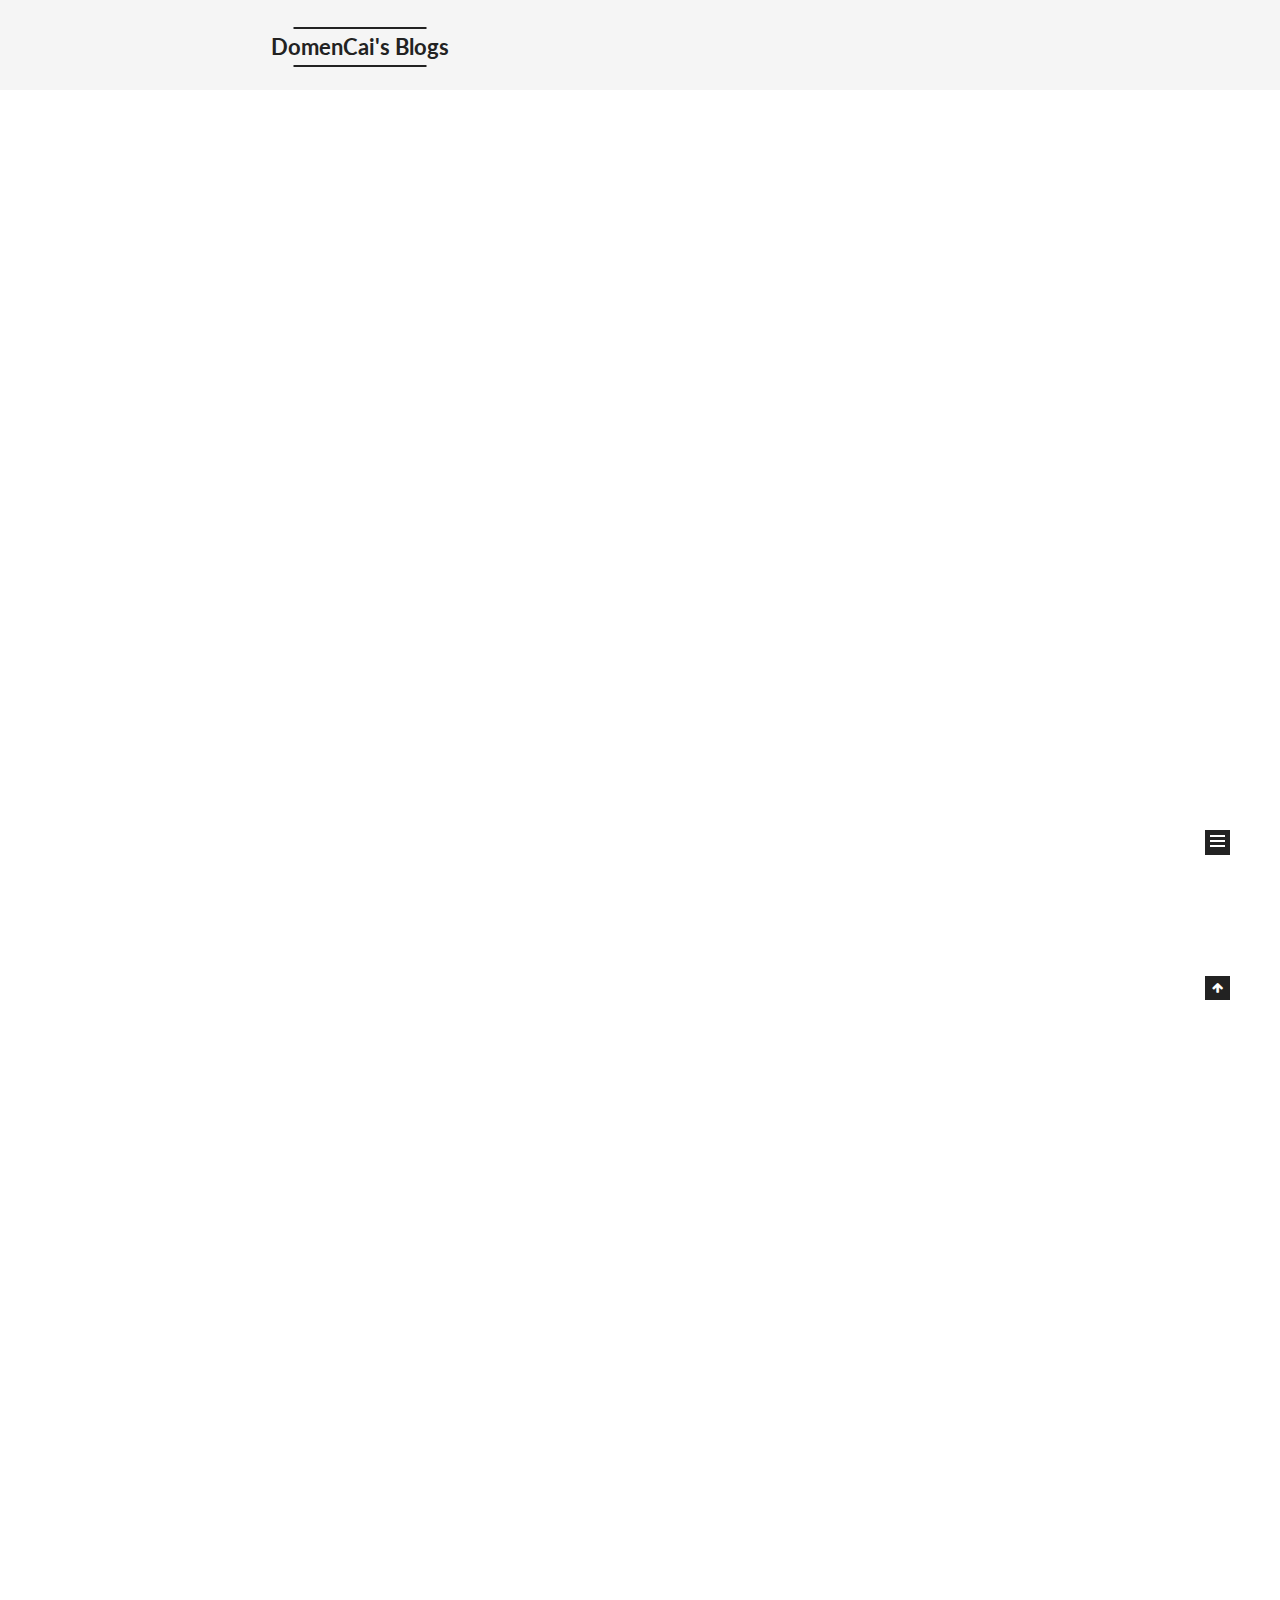
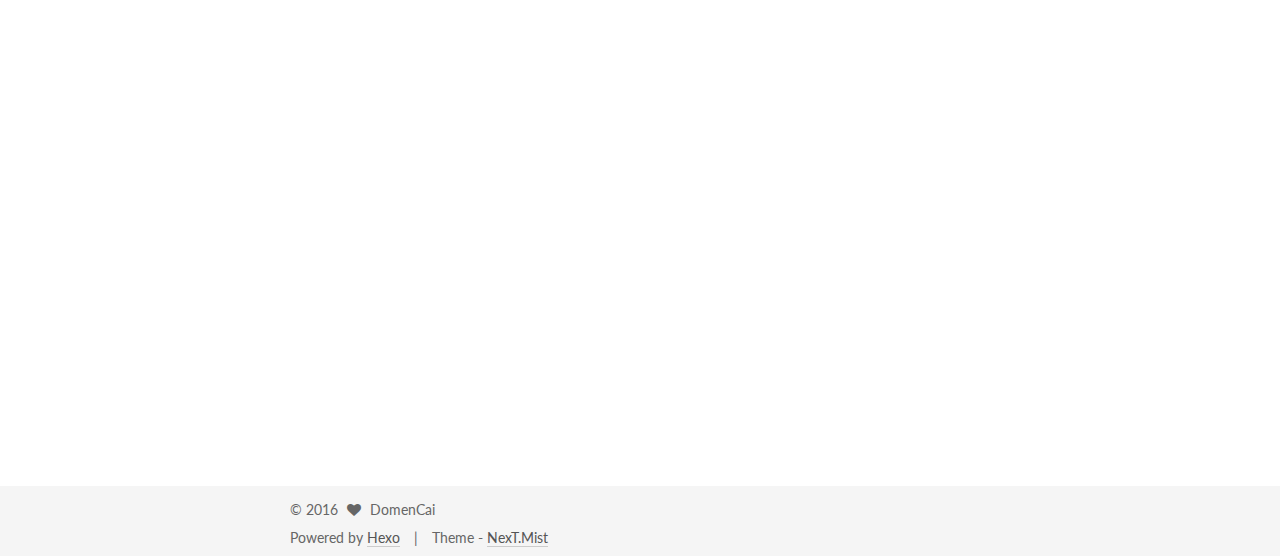
==== commit 59c6e951: "Site updated: 2016-07-07 14:25:51" ====
--- a/index.html
+++ b/index.html
@@ -1,12 +1,90 @@
-<!DOCTYPE html>
-<html>
+<!doctype html>
+
+
+
+  
+
+
+<html class="theme-next mist use-motion">
 <head>
-  <meta charset="utf-8">
-  
-  <meta http-equiv="X-UA-Compatible" content="IE=edge" >
-  <title>DomenCai&#39;s Blogs</title>
-  <meta name="viewport" content="width=device-width, initial-scale=1, maximum-scale=1">
-  <meta name="description" content="聪明活泼，乐于助人，成绩优秀，团结同学">
+  <meta charset="UTF-8"/>
+<meta http-equiv="X-UA-Compatible" content="IE=edge,chrome=1" />
+<meta name="viewport" content="width=device-width, initial-scale=1, maximum-scale=1"/>
+
+
+
+<meta http-equiv="Cache-Control" content="no-transform" />
+<meta http-equiv="Cache-Control" content="no-siteapp" />
+
+
+
+
+
+
+
+
+
+
+
+
+  
+  
+  <link href="/vendors/fancybox/source/jquery.fancybox.css?v=2.1.5" rel="stylesheet" type="text/css" />
+
+
+
+
+  
+  
+  
+  
+
+  
+    
+    
+  
+
+  
+
+  
+
+  
+
+  
+
+  
+    
+    
+    <link href="//fonts.googleapis.com/css?family=Lato:300,300italic,400,400italic,700,700italic&subset=latin,latin-ext" rel="stylesheet" type="text/css">
+  
+
+
+
+
+
+
+<link href="/vendors/font-awesome/css/font-awesome.min.css?v=4.4.0" rel="stylesheet" type="text/css" />
+
+<link href="/css/main.css?v=5.0.1" rel="stylesheet" type="text/css" />
+
+
+  <meta name="keywords" content="Hexo, NexT" />
+
+
+
+
+
+
+
+
+  <link rel="shortcut icon" type="image/x-icon" href="/favicon.ico?v=5.0.1" />
+
+
+
+
+
+
+<meta name="description" content="聪明活泼，乐于助人，成绩优秀，团结同学">
 <meta property="og:type" content="website">
 <meta property="og:title" content="DomenCai's Blogs">
 <meta property="og:url" content="http://yoursite.com/index.html">
@@ -15,216 +93,225 @@
 <meta name="twitter:card" content="summary">
 <meta name="twitter:title" content="DomenCai's Blogs">
 <meta name="twitter:description" content="聪明活泼，乐于助人，成绩优秀，团结同学">
-  
-    <link rel="alternative" href="/atom.xml" title="DomenCai&#39;s Blogs" type="application/atom+xml">
-  
-  
-    <link rel="icon" href="/favicon.png">
-  
-  <link rel="stylesheet" href="/css/style.css">
+
+
+
+<script type="text/javascript" id="hexo.configuration">
+  var NexT = window.NexT || {};
+  var CONFIG = {
+    scheme: 'Mist',
+    sidebar: {"position":"left","display":"post"},
+    fancybox: true,
+    motion: true,
+    duoshuo: {
+      userId: 0,
+      author: 'Author'
+    }
+  };
+</script>
+
+
+
+
+  <link rel="canonical" href="http://yoursite.com/"/>
+
+  <title> DomenCai's Blogs </title>
 </head>
 
-<body>
-  <div id="container">
-    <div class="left-col">
-    <div class="overlay"></div>
-<div class="intrude-less">
-	<header id="header" class="inner">
-		<a href="/" class="profilepic">
-			
-			<img lazy-src="null" class="js-avatar">
-			
-		</a>
-
-		<hgroup>
-		  <h1 class="header-author"><a href="/">DomenCai</a></h1>
-		</hgroup>
-
-		
-
-		
-			<div class="switch-btn">
-				<div class="icon">
-					<div class="icon-ctn">
-						<div class="icon-wrap icon-house" data-idx="0">
-							<div class="birdhouse"></div>
-							<div class="birdhouse_holes"></div>
-						</div>
-						<div class="icon-wrap icon-ribbon hide" data-idx="1">
-							<div class="ribbon"></div>
-						</div>
-						
-						<div class="icon-wrap icon-link hide" data-idx="2">
-							<div class="loopback_l"></div>
-							<div class="loopback_r"></div>
-						</div>
-						
-						
-						<div class="icon-wrap icon-me hide" data-idx="3">
-							<div class="user"></div>
-							<div class="shoulder"></div>
-						</div>
-						
-					</div>
-					
-				</div>
-				<div class="tips-box hide">
-					<div class="tips-arrow"></div>
-					<ul class="tips-inner">
-						<li>Menu</li>
-						<li>Tags</li>
-						
-						<li>Links</li>
-						
-						
-						<li>About</li>
-						
-					</ul>
-				</div>
-			</div>
-		
-
-		<div class="switch-area">
-			<div class="switch-wrap">
-				<section class="switch-part switch-part1">
-					<nav class="header-menu">
-						<ul>
-						
-							<li><a href="/">主页</a></li>
-				        
-							<li><a href="/archives">所有文章</a></li>
-				        
-						</ul>
-					</nav>
-					<nav class="header-nav">
-						<div class="social">
-							
-								<a class="github" target="_blank" href="#" title="github">github</a>
-					        
-								<a class="weibo" target="_blank" href="#" title="weibo">weibo</a>
-					        
-								<a class="rss" target="_blank" href="#" title="rss">rss</a>
-					        
-								<a class="zhihu" target="_blank" href="#" title="zhihu">zhihu</a>
-					        
-						</div>
-					</nav>
-				</section>
-				
-				
-				<section class="switch-part switch-part2">
-					<div class="widget tagcloud" id="js-tagcloud">
-						
-					</div>
-				</section>
-				
-				
-				
-				<section class="switch-part switch-part3">
-					<div id="js-friends">
-					
-			          <a target="_blank" class="main-nav-link switch-friends-link" href="http://localhost:4000/">奥巴马的博客</a>
-			        
-			          <a target="_blank" class="main-nav-link switch-friends-link" href="http://localhost:4000/">卡卡的美丽传说</a>
-			        
-			          <a target="_blank" class="main-nav-link switch-friends-link" href="http://localhost:4000/">本泽马的博客</a>
-			        
-			          <a target="_blank" class="main-nav-link switch-friends-link" href="http://localhost:4000/">吉格斯的博客</a>
-			        
-			          <a target="_blank" class="main-nav-link switch-friends-link" href="http://localhost:4000/">习大大大不同</a>
-			        
-			          <a target="_blank" class="main-nav-link switch-friends-link" href="http://localhost:4000/">托蒂的博客</a>
-			        
-			        </div>
-				</section>
-				
-
-				
-				
-				<section class="switch-part switch-part4">
-				
-					<div id="js-aboutme">我是谁，我从哪里来，我到哪里去？我就是我，是颜色不一样的吃货…</div>
-				</section>
-				
-			</div>
-		</div>
-	</header>				
+<body itemscope itemtype="http://schema.org/WebPage" lang="default">
+
+  
+
+
+
+
+
+
+
+
+
+
+  
+  
+    
+  
+
+  <div class="container one-collumn sidebar-position-left 
+   page-home 
+ ">
+    <div class="headband"></div>
+
+    <header id="header" class="header" itemscope itemtype="http://schema.org/WPHeader">
+      <div class="header-inner"><div class="site-meta ">
+  
+
+  <div class="custom-logo-site-title">
+    <a href="/"  class="brand" rel="start">
+      <span class="logo-line-before"><i></i></span>
+      <span class="site-title">DomenCai's Blogs</span>
+      <span class="logo-line-after"><i></i></span>
+    </a>
+  </div>
+  <p class="site-subtitle"></p>
 </div>
 
-    </div>
-    <div class="mid-col">
-      <nav id="mobile-nav">
-  	<div class="overlay">
-  		<div class="slider-trigger"></div>
-  		<h1 class="header-author js-mobile-header hide">DomenCai</h1>
-  	</div>
-	<div class="intrude-less">
-		<header id="header" class="inner">
-			<div class="profilepic">
-			
-				<img lazy-src="null" class="js-avatar">
-			
-			</div>
-			<hgroup>
-			  <h1 class="header-author">DomenCai</h1>
-			</hgroup>
-			
-			<nav class="header-menu">
-				<ul>
-				
-					<li><a href="/">主页</a></li>
-		        
-					<li><a href="/archives">所有文章</a></li>
-		        
-		        <div class="clearfix"></div>
-				</ul>
-			</nav>
-			<nav class="header-nav">
-				<div class="social">
-					
-						<a class="github" target="_blank" href="#" title="github">github</a>
-			        
-						<a class="weibo" target="_blank" href="#" title="weibo">weibo</a>
-			        
-						<a class="rss" target="_blank" href="#" title="rss">rss</a>
-			        
-						<a class="zhihu" target="_blank" href="#" title="zhihu">zhihu</a>
-			        
-				</div>
-			</nav>
-		</header>				
-	</div>
+<div class="site-nav-toggle">
+  <button>
+    <span class="btn-bar"></span>
+    <span class="btn-bar"></span>
+    <span class="btn-bar"></span>
+  </button>
+</div>
+
+<nav class="site-nav">
+  
+
+  
+    <ul id="menu" class="menu">
+      
+        
+        <li class="menu-item menu-item-home">
+          <a href="/" rel="section">
+            
+              <i class="menu-item-icon fa fa-fw fa-home"></i> <br />
+            
+            Home
+          </a>
+        </li>
+      
+        
+        <li class="menu-item menu-item-about">
+          <a href="/about" rel="section">
+            
+              <i class="menu-item-icon fa fa-fw fa-user"></i> <br />
+            
+            About
+          </a>
+        </li>
+      
+        
+        <li class="menu-item menu-item-archives">
+          <a href="/archives" rel="section">
+            
+              <i class="menu-item-icon fa fa-fw fa-archive"></i> <br />
+            
+            Archives
+          </a>
+        </li>
+      
+        
+        <li class="menu-item menu-item-tags">
+          <a href="/tags" rel="section">
+            
+              <i class="menu-item-icon fa fa-fw fa-tags"></i> <br />
+            
+            Tags
+          </a>
+        </li>
+      
+
+      
+    </ul>
+  
+
+  
 </nav>
 
-      <div class="body-wrap">
-  
-    <article id="post-test" class="article article-type-post" itemscope itemprop="blogPost">
-  
-    <div class="article-meta">
-      <a href="/2016/06/24/test/" class="article-date">
-  	<time datetime="2016-06-24T04:55:29.000Z" itemprop="datePublished">2016-06-24</time>
-</a>
-    </div>
-  
-  <div class="article-inner">
-    
-      <input type="hidden" class="isFancy" />
-    
-    
-      <header class="article-header">
-        
-  
-    <h1 itemprop="name">
-      <a class="article-title" href="/2016/06/24/test/">test</a>
-    </h1>
-  
-
+ </div>
+    </header>
+
+    <main id="main" class="main">
+      <div class="main-inner">
+        <div class="content-wrap">
+          <div id="content" class="content">
+            
+  <section id="posts" class="posts-expand">
+    
+      
+
+  
+  
+
+  
+  
+  
+
+  <article class="post post-type-normal " itemscope itemtype="http://schema.org/Article">
+
+    
+      <header class="post-header">
+
+        
+        
+          <h1 class="post-title" itemprop="name headline">
+            
+            
+              
+                
+                <a class="post-title-link" href="/2016/06/24/Android vector 标签 pathData 详解/" itemprop="url">
+                  Android vector 标签 pathData 详解
+                </a>
+              
+            
+          </h1>
+        
+
+        <div class="post-meta">
+          <span class="post-time">
+            <span class="post-meta-item-icon">
+              <i class="fa fa-calendar-o"></i>
+            </span>
+            <span class="post-meta-item-text">Posted on</span>
+            <time itemprop="dateCreated" datetime="2016-06-24T12:55:29+08:00" content="2016-06-24">
+              2016-06-24
+            </time>
+          </span>
+
+          
+            <span class="post-category" >
+              &nbsp; | &nbsp;
+              <span class="post-meta-item-icon">
+                <i class="fa fa-folder-o"></i>
+              </span>
+              <span class="post-meta-item-text">In</span>
+              
+                <span itemprop="about" itemscope itemtype="https://schema.org/Thing">
+                  <a href="/categories/Android/" itemprop="url" rel="index">
+                    <span itemprop="name">Android</span>
+                  </a>
+                </span>
+
+                
+                
+
+              
+            </span>
+          
+
+          
+            
+          
+
+          
+
+          
+          
+
+          
+        </div>
       </header>
-      
-    
-    <div class="article-entry" itemprop="articleBody">
-      
-        <p><a href="http://www.jianshu.com/p/8102e912d752" target="_blank" rel="external">Android Support Library 23.2</a> 出来以后，在Android 5.0(API级别21)以前的系统中，也可以定义矢量drawables，即<a href="https://developer.android.com/reference/android/graphics/drawable/VectorDrawable.html" target="_blank" rel="external">VectorDrawable</a>。它可以在不失清晰度的情况下进行缩放。你仅仅需要需要一个矢量图片的资源文件，而不再需要为每个屏幕密度设置一个资源文件，在一定程度上可以减小项目的体积。</p>
+    
+
+
+    <div class="post-body" itemprop="articleBody">
+
+      
+      
+
+      
+        
+          
+            <p><a href="http://www.jianshu.com/p/8102e912d752" target="_blank" rel="external">Android Support Library 23.2</a> 出来以后，在Android 5.0(API级别21)以前的系统中，也可以定义矢量drawables，即<a href="https://developer.android.com/reference/android/graphics/drawable/VectorDrawable.html" target="_blank" rel="external">VectorDrawable</a>。它可以在不失清晰度的情况下进行缩放。你仅仅需要需要一个矢量图片的资源文件，而不再需要为每个屏幕密度设置一个资源文件，在一定程度上可以减小项目的体积。</p>
 <p>vector 标签下的最主要就是 pathData，其实pathData跟Android中 <a href="http://developer.android.com/reference/android/graphics/Path.html" target="_blank" rel="external">Path</a> api对路径的定义规则是差不多的，当你掌握了 pathData 的语法，同时有一颗不轻易放弃的心，就可以通过一些简洁的指令完成几乎所有的图案。</p>
 <p>越是复杂的东西往往越有规律可循。下面就来详细说说pathData 的语法。给我五！<br><img src="http://upload-images.jianshu.io/upload_images/1175492-725be47c52e14e61.png?imageMogr2/auto-orient/strip%7CimageView2/2/w/1240" alt="give me five.png"></p>
 <figure class="highlight plain"><table><tr><td class="gutter"><pre><div class="line">1</div><div class="line">2</div><div class="line">3</div><div class="line">4</div><div class="line">5</div><div class="line">6</div><div class="line">7</div><div class="line">8</div><div class="line">9</div><div class="line">10</div><div class="line">11</div><div class="line">12</div><div class="line">13</div><div class="line">14</div><div class="line">15</div></pre></td><td class="code"><pre><div class="line">&lt;!--上面的手掌对应的代码实现--&gt;</div><div class="line">&lt;vector xmlns:android=&quot;http://schemas.android.com/apk/res/android&quot;</div><div class="line">        android:width=&quot;24dp&quot;</div><div class="line">        android:height=&quot;24dp&quot;</div><div class="line">        android:viewportWidth=&quot;24&quot;</div><div class="line">        android:viewportHeight=&quot;24&quot;&gt;</div><div class="line">    &lt;path</div><div class="line">        android:fillColor=&quot;#000000&quot;</div><div class="line">        android:pathData=&quot;</div><div class="line">            M22,23 q0,4 -4,4 h-7 q-2,0 -3,-1 T1,16 q-0.6,-0.8 0,-2 t5,3</div><div class="line">            q1,1 2,0 T8,4 q0,-1 0.9,-1.1 t1.1,1 1.5,9 q0.25,0.5 0.5,0.5</div><div class="line">            t0.5,-0.5 0,-11 q0.2,-1 1.1,-1.1 t1.1,1.1 1,11 q0.25,0.5 0.5,0.5</div><div class="line">            t0.5,-0.5 0.5,-9 q0.2,-1 1,-1 t1,1 0.5,9 q0.25,0.5 0.5,0.5</div><div class="line">            t0.5,-0.5 1.2,-6.5 q0.3,-1 1,-1 t0.8,1 -0.8,6 T22,23&quot;/&gt;</div><div class="line">&lt;/vector&gt;</div></pre></td></tr></table></figure>
@@ -235,102 +322,99 @@
 <h4 id="直线"><a href="#直线" class="headerlink" title="直线"></a>直线</h4><ul>
 <li><strong>L x,y (l dx, dy)</strong> 从当前点划一条直线到对应的点。</li>
 <li><strong>H x (h dx)</strong>  从当前点绘制水平线，相当于l x,0</li>
-<li><strong>V y (v dy)</strong>  从当前点绘制垂直线，相当于l 0,y  <pre><code>&lt;!--下面的例子除了 pathData, 其他跟此文件一样--&gt;
+<li><strong>V y (v dy)</strong>  从当前点绘制垂直线，相当于l 0,y  </li>
+</ul>
+<pre><code>&lt;!--下面的例子除了 pathData, 其他跟此文件一样--&gt;
 &lt;vector xmlns:android=&quot;http://schemas.android.com/apk/res/android&quot;
-      android:width=&quot;24dp&quot;
-      android:height=&quot;24dp&quot;
-      android:viewportWidth=&quot;24&quot;
-      android:viewportHeight=&quot;24&quot;&gt;
-  &lt;path
-      android:fillColor=&quot;#0000&quot;
-      android:strokeColor=&quot;#000&quot;
-      android:strokeWidth=&quot;0.2&quot;
-      android:pathData=&quot; M10,10 L10,15 L15,15 L10,10&quot;/&gt;
+        android:width=&quot;24dp&quot;
+        android:height=&quot;24dp&quot;
+        android:viewportWidth=&quot;24&quot;
+        android:viewportHeight=&quot;24&quot;&gt;
+    &lt;path
+        android:fillColor=&quot;#0000&quot;
+        android:strokeColor=&quot;#000&quot;
+        android:strokeWidth=&quot;0.2&quot;
+        android:pathData=&quot; M10,10 L10,15 L15,15 L10,10&quot;/&gt;
 &lt;/vector&gt;
-</code></pre><img src="http://upload-images.jianshu.io/upload_images/1175492-043c1978d8aca0ac.png?imageMogr2/auto-orient/strip%7CimageView2/2/w/1240" alt="直线"><br>将上述代码 <code>android:pathData=&quot; M10,10 L10,15 L15,15 L10,10&quot;</code> 替换成以下代码效果相同  </li>
-</ul>
+</code></pre><p><img src="http://upload-images.jianshu.io/upload_images/1175492-043c1978d8aca0ac.png?imageMogr2/auto-orient/strip%7CimageView2/2/w/1240" alt="直线"><br>将上述代码 <code>android:pathData=&quot; M10,10 L10,15 L15,15 L10,10&quot;</code> 替换成以下代码效果相同  </p>
 <pre><code>android:pathData=&quot;M10,10 l 0,5 l 5,0 l-5,-5&quot;  
 android:pathData=&quot;M10,10 V 15 H 15 L10,10&quot;  
 android:pathData=&quot;M10,10 v 5 h 5 l-5,-5&quot;
-</code></pre><h4 id="闭合"><a href="#闭合" class="headerlink" title="闭合"></a>闭合</h4>
-      
-    </div>
-    
-    <div class="article-info article-info-index">
-      
-      
-      
-	<div class="article-category tagcloud">
-	<a class="article-category-link" href="/categories/Android/">Android</a>
-	</div>
-
-
-      
-      <div class="clearfix"></div>
-    </div>
-    
-  </div>
-  
-</article>
-
-
-
-
-
-
-
-
-
-  
-    <article id="post-Android vector 标签 pathData 详解" class="article article-type-post" itemscope itemprop="blogPost">
-  
-    <div class="article-meta">
-      <a href="/2016/06/24/Android vector 标签 pathData 详解/" class="article-date">
-  	<time datetime="2016-06-24T04:55:29.000Z" itemprop="datePublished">2016-06-24</time>
-</a>
-    </div>
-  
-  <div class="article-inner">
-    
-      <input type="hidden" class="isFancy" />
-    
-    
-      <header class="article-header">
-        
-  
-    <h1 itemprop="name">
-      <a class="article-title" href="/2016/06/24/Android vector 标签 pathData 详解/">Android vector 标签 pathData 详解</a>
-    </h1>
-  
-
-      </header>
-      
-    
-    <div class="article-entry" itemprop="articleBody">
-      
-        <p><a href="http://www.jianshu.com/p/8102e912d752" target="_blank" rel="external">Android Support Library 23.2</a> 出来以后，在Android 5.0(API级别21)以前的系统中，也可以定义矢量drawables，即<a href="https://developer.android.com/reference/android/graphics/drawable/VectorDrawable.html" target="_blank" rel="external">VectorDrawable</a>。它可以在不失清晰度的情况下进行缩放。你仅仅需要需要一个矢量图片的资源文件，而不再需要为每个屏幕密度设置一个资源文件，在一定程度上可以减小项目的体积。</p>
-<p>vector 标签下的最主要就是 pathData，其实pathData跟Android中 <a href="http://developer.android.com/reference/android/graphics/Path.html" target="_blank" rel="external">Path</a> api对路径的定义规则是差不多的，当你掌握了 pathData 的语法，同时有一颗不轻易放弃的心，就可以通过一些简洁的指令完成几乎所有的图案。</p>
-<p>越是复杂的东西往往越有规律可循。下面就来详细说说pathData 的语法。给我五！<br><img src="http://upload-images.jianshu.io/upload_images/1175492-725be47c52e14e61.png?imageMogr2/auto-orient/strip%7CimageView2/2/w/1240" alt="give me five.png"></p>
-<figure class="highlight plain"><table><tr><td class="gutter"><pre><div class="line">1</div><div class="line">2</div><div class="line">3</div><div class="line">4</div><div class="line">5</div><div class="line">6</div><div class="line">7</div><div class="line">8</div><div class="line">9</div><div class="line">10</div><div class="line">11</div><div class="line">12</div><div class="line">13</div><div class="line">14</div><div class="line">15</div></pre></td><td class="code"><pre><div class="line">&lt;!--上面的手掌对应的代码实现--&gt;</div><div class="line">&lt;vector xmlns:android=&quot;http://schemas.android.com/apk/res/android&quot;</div><div class="line">        android:width=&quot;24dp&quot;</div><div class="line">        android:height=&quot;24dp&quot;</div><div class="line">        android:viewportWidth=&quot;24&quot;</div><div class="line">        android:viewportHeight=&quot;24&quot;&gt;</div><div class="line">    &lt;path</div><div class="line">        android:fillColor=&quot;#000000&quot;</div><div class="line">        android:pathData=&quot;</div><div class="line">            M22,23 q0,4 -4,4 h-7 q-2,0 -3,-1 T1,16 q-0.6,-0.8 0,-2 t5,3</div><div class="line">            q1,1 2,0 T8,4 q0,-1 0.9,-1.1 t1.1,1 1.5,9 q0.25,0.5 0.5,0.5</div><div class="line">            t0.5,-0.5 0,-11 q0.2,-1 1.1,-1.1 t1.1,1.1 1,11 q0.25,0.5 0.5,0.5</div><div class="line">            t0.5,-0.5 0.5,-9 q0.2,-1 1,-1 t1,1 0.5,9 q0.25,0.5 0.5,0.5</div><div class="line">            t0.5,-0.5 1.2,-6.5 q0.3,-1 1,-1 t0.8,1 -0.8,6 T22,23&quot;/&gt;</div><div class="line">&lt;/vector&gt;</div></pre></td></tr></table></figure>
-<h4 id="基本规则"><a href="#基本规则" class="headerlink" title="基本规则"></a>基本规则</h4><p>pathData 的指令基本都是由字母跟若干数字组成，数字之间可以用空格或者逗号隔开 (其实逗号会被忽略掉，加上逗号只是一些习惯的问题)。一般来说指令字母分为大小写两种,<strong>大写的字母是基于原点的坐标系(偏移量)，即绝对位置；小写字母是基于当前点坐标系(偏移量)，即相对位置。</strong></p>
-<h4 id="移动"><a href="#移动" class="headerlink" title="移动"></a>移动</h4><ul>
-<li><strong>M x,y (m dx, dy)</strong> 移动虚拟画笔到对应的点，但是并不绘制。一开始的时候默认是在(0,0)。  </li>
-</ul>
-<p>####直线  </p>
+</code></pre><h4 id="闭合"><a href="#闭合" class="headerlink" title="闭合"></a>闭合</h4><ul>
+<li><strong>Z(或z)</strong>  从结束点绘制一条直线到开始点，闭合路径  </li>
+</ul>
+<p>上面的图形型也可以由以下代码绘制<br><code>android:pathData=&quot;M10,10 v 5 h 5 z&quot;</code> </p>
+<h4 id="弧线"><a href="#弧线" class="headerlink" title="弧线"></a>弧线</h4><ul>
+<li><strong>A rx,ry x-axis-rotation large-arc-flag,sweepflag x,y</strong>  </li>
+<li><strong>a rx,ry x-axis-rotation large-arc-flag,sweepflag dx,dy</strong>  <blockquote>
+<p>rx ry 椭圆半径<br>x-axis-rotation x轴旋转角度<br>large-arc-flag 为0时表示取小弧度，1时取大弧度 （要长的还是短的）<br>sweep-flag 0取逆时针方向，1取顺时针方向<br>x,y (dx,dy) 终点的位置</p>
+</blockquote>
+</li>
+</ul>
+<p>这个弧线的指令比起直线就相对复杂得多了，7个参数容易搞混了。来看个例子<br><code>android:pathData=&quot;M8,10 a4,6 0 1,1 6 6&quot;</code> </p>
+<p><img src="http://upload-images.jianshu.io/upload_images/1175492-c3e722abe817f717.png?imageMogr2/auto-orient/strip%7CimageView2/2/w/1240" alt="弧线 （大弧，顺时针）">  </p>
+<p>红色(8,10) 是起点， X轴旋转的角度为0，取大弧，顺时针，蓝色(14,16) 是终点。</p>
 <ul>
-<li><strong>L x,y (l dx, dy)</strong> 从当前点划一条直线到对应的点。</li>
-<li><strong>H x (h dx)</strong>  从当前点绘制水平线，相当于l x,0</li>
-<li><strong>V y (v dy)</strong>  从当前点绘制垂直线，相当于l 0,y  </li>
-</ul>
-<figure class="highlight plain"><table><tr><td class="gutter"><pre><div class="line">1</div><div class="line">2</div><div class="line">3</div><div class="line">4</div><div class="line">5</div><div class="line">6</div><div class="line">7</div><div class="line">8</div><div class="line">9</div><div class="line">10</div><div class="line">11</div><div class="line">12</div><div class="line">13</div><div class="line">14</div><div class="line">15</div><div class="line">16</div><div class="line">17</div><div class="line">18</div><div class="line">19</div><div class="line">20</div><div class="line">21</div><div class="line">22</div><div class="line">23</div><div class="line">24</div><div class="line">25</div><div class="line">26</div><div class="line">27</div><div class="line">28</div><div class="line">29</div><div class="line">30</div><div class="line">31</div><div class="line">32</div><div class="line">33</div><div class="line">34</div><div class="line">35</div><div class="line">36</div><div class="line">37</div><div class="line">38</div><div class="line">39</div><div class="line">40</div><div class="line">41</div><div class="line">42</div><div class="line">43</div><div class="line">44</div><div class="line">45</div><div class="line">46</div><div class="line">47</div><div class="line">48</div><div class="line">49</div><div class="line">50</div><div class="line">51</div><div class="line">52</div><div class="line">53</div><div class="line">54</div><div class="line">55</div><div class="line">56</div><div class="line">57</div><div class="line">58</div><div class="line">59</div><div class="line">60</div><div class="line">61</div><div class="line">62</div><div class="line">63</div><div class="line">64</div><div class="line">65</div><div class="line">66</div><div class="line">67</div><div class="line">68</div><div class="line">69</div><div class="line">70</div><div class="line">71</div><div class="line">72</div><div class="line">73</div><div class="line">74</div><div class="line">75</div><div class="line">76</div><div class="line">77</div><div class="line">78</div><div class="line">79</div><div class="line">80</div><div class="line">81</div><div class="line">82</div><div class="line">83</div><div class="line">84</div><div class="line">85</div><div class="line">86</div><div class="line">87</div><div class="line">88</div><div class="line">89</div><div class="line">90</div><div class="line">91</div><div class="line">92</div><div class="line">93</div><div class="line">94</div><div class="line">95</div><div class="line">96</div><div class="line">97</div><div class="line">98</div><div class="line">99</div><div class="line">100</div><div class="line">101</div><div class="line">102</div><div class="line">103</div><div class="line">104</div><div class="line">105</div></pre></td><td class="code"><pre><div class="line">&lt;!--下面的例子除了 pathData, 其他跟此文件一样--&gt;</div><div class="line">&lt;vector xmlns:android=&quot;http://schemas.android.com/apk/res/android&quot;</div><div class="line">        android:width=&quot;24dp&quot;</div><div class="line">        android:height=&quot;24dp&quot;</div><div class="line">        android:viewportWidth=&quot;24&quot;</div><div class="line">        android:viewportHeight=&quot;24&quot;&gt;</div><div class="line">    &lt;path</div><div class="line">        android:fillColor=&quot;#0000&quot;</div><div class="line">        android:strokeColor=&quot;#000&quot;</div><div class="line">        android:strokeWidth=&quot;0.2&quot;</div><div class="line">        android:pathData=&quot; M10,10 L10,15 L15,15 L10,10&quot;/&gt;</div><div class="line">&lt;/vector&gt;</div><div class="line">```  </div><div class="line">![直线](http://upload-images.jianshu.io/upload_images/1175492-043c1978d8aca0ac.png?imageMogr2/auto-orient/strip%7CimageView2/2/w/1240)</div><div class="line">将上述代码 `android:pathData=&quot; M10,10 L10,15 L15,15 L10,10&quot;` 替换成以下代码效果相同  </div><div class="line"></div><div class="line">```  </div><div class="line"> android:pathData=&quot;M10,10 l 0,5 l 5,0 l-5,-5&quot;  </div><div class="line"> android:pathData=&quot;M10,10 V 15 H 15 L10,10&quot;  </div><div class="line"> android:pathData=&quot;M10,10 v 5 h 5 l-5,-5&quot; </div><div class="line">```  </div><div class="line"></div><div class="line">#### 闭合</div><div class="line">- **Z(或z)**  从结束点绘制一条直线到开始点，闭合路径  </div><div class="line"></div><div class="line">上面的图形型也可以由以下代码绘制</div><div class="line">`android:pathData=&quot;M10,10 v 5 h 5 z&quot;` </div><div class="line">#### 弧线  </div><div class="line">- **A rx,ry x-axis-rotation large-arc-flag,sweepflag x,y**  </div><div class="line">- **a rx,ry x-axis-rotation large-arc-flag,sweepflag dx,dy**  </div><div class="line">&gt; rx ry 椭圆半径 </div><div class="line">x-axis-rotation x轴旋转角度 </div><div class="line">large-arc-flag 为0时表示取小弧度，1时取大弧度 （要长的还是短的）</div><div class="line">sweep-flag 0取逆时针方向，1取顺时针方向 </div><div class="line">x,y (dx,dy) 终点的位置</div><div class="line"></div><div class="line">这个弧线的指令比起直线就相对复杂得多了，7个参数容易搞混了。来看个例子  </div><div class="line">`android:pathData=&quot;M8,10 a4,6 0 1,1 6 6&quot;` </div><div class="line"></div><div class="line"></div><div class="line">![弧线 （大弧，顺时针）](http://upload-images.jianshu.io/upload_images/1175492-c3e722abe817f717.png?imageMogr2/auto-orient/strip%7CimageView2/2/w/1240)  </div><div class="line"></div><div class="line">红色(8,10) 是起点， X轴旋转的角度为0，取大弧，顺时针，蓝色(14,16) 是终点。</div><div class="line">- 只将 x-axis-rotation 改为30跟-30分别对应下面左边跟右边的效果，可见正数是按顺时针旋转负数按逆时针旋转。</div><div class="line">![x-axis-rotation为30（左）、-30（右）](http://upload-images.jianshu.io/upload_images/1175492-8f6c17cfffecb5f0.png?imageMogr2/auto-orient/strip%7CimageView2/2/w/1240)</div><div class="line">- 只将 large-arc-flag 改为 0 `android:pathData=&quot;M8,10 a4,6 0 0,1 6 6&quot;` 对应下图效果</div><div class="line"></div><div class="line">![large-arc-flag 为 0](http://upload-images.jianshu.io/upload_images/1175492-ce86320fe7a69d1c.png?imageMogr2/auto-orient/strip%7CimageView2/2/w/1240)</div><div class="line"></div><div class="line">- 只将 sweep-flag改为 0 `android:pathData=&quot;M8,10 a4,6 0 1,0 6 6&quot;`  对应下图效果</div><div class="line"></div><div class="line">![sweep-flag为0](http://upload-images.jianshu.io/upload_images/1175492-ed77fd5ec8b949c9.png?imageMogr2/auto-orient/strip%7CimageView2/2/w/1240)</div><div class="line"></div><div class="line">网上看到一张图，基本总结了弧线</div><div class="line"></div><div class="line">![](http://upload-images.jianshu.io/upload_images/1175492-c79b5e4bf39363c6.png?imageMogr2/auto-orient/strip%7CimageView2/2/w/1240)</div><div class="line"></div><div class="line">#### 二阶贝塞尔曲线</div><div class="line">- **Q x1,y1 x,y ( q dx1,dy1 dx,dy)**  </div><div class="line">- **T x,y ( t dx, dy)**  </div><div class="line"></div><div class="line">先来看看二阶贝赛尔曲线的公式</div><div class="line">![](http://upload-images.jianshu.io/upload_images/1175492-e659f1bd3f9dd7c4?imageMogr2/auto-orient/strip%7CimageView2/2/w/1240)</div><div class="line">没想到高数（高中数学）考过149分的我也研究不透这个鬼，还是看看动画吧</div><div class="line">![](http://upload-images.jianshu.io/upload_images/1175492-67b35c33f0aeda7f.gif?imageMogr2/auto-orient/strip)</div><div class="line">一下子感觉清晰了不少，对于Q指令来说(x1,y1)就是P1这个控制点，(x,y)就是终点P2。P0当然就是执行指令前最后的位置。这里有一点需要说明的， q dx1,dy1 dx,dy 这个指令，两个控制点都是相对P0点的。</div><div class="line"></div><div class="line">而T指令又是什么鬼？为什么只有两个参数？其实T指令是在你画完一条贝塞尔曲线后，只需用T指令指定终点，就能画出一条平滑的贝塞尔曲线。控制点被默认为上一次的控制点关于上次终点的中心对称点。比如上次的控制点P1是(6,6)，终点P2是(8,10)， 那么使用T指令后默认控制点P1`为(10,14)。</div><div class="line"></div><div class="line">举个例子：  </div><div class="line">```  </div><div class="line">android:pathData=&quot;M4,10 Q6,6 8,10 Q10,14 12,10&quot;  </div><div class="line">android:pathData=&quot;M4,10 Q6,6 8,10 T12,10&quot;  </div><div class="line">android:pathData=&quot;M4,10 q2,-4 4,0 q2,4 4,0&quot;  </div><div class="line">android:pathData=&quot;M4,10  q2,-4 4,0 t4,0&quot;  </div><div class="line">```  </div><div class="line"></div><div class="line">这四个对应的都是下面的曲线</div><div class="line">![二阶贝塞尔](http://upload-images.jianshu.io/upload_images/1175492-b2c1fcf005c6463d.png?imageMogr2/auto-orient/strip%7CimageView2/2/w/1240)</div><div class="line">#### 三阶贝塞尔曲线</div><div class="line">- **C x1,y1 x2,y2 x,y ( c dx1,dy1 dx2,dy2 dx,dy)**  </div><div class="line">- **S x1,y1 x,y ( s dx1,dy1 dx, dy)**  </div><div class="line"></div><div class="line">同样，先列下公式  </div><div class="line">![](http://upload-images.jianshu.io/upload_images/1175492-d45534739c6a0b62?imageMogr2/auto-orient/strip%7CimageView2/2/w/1240)</div><div class="line">这玩意估计也看不懂，还是结合动画来吧</div><div class="line">![](http://upload-images.jianshu.io/upload_images/1175492-6b58a1da6d923644?imageMogr2/auto-orient/strip)</div><div class="line">跟二阶类似，但是三阶有两个控制点，分别是P1(x1,y1)，P2(x2,y2)还有终点P3(x,y)。类似的， c dx1,dy1 dx2,dy2 dx,dy 所有的点都是相对于P0，即上一次的终点。</div><div class="line"></div><div class="line">S指令跟T指令类似。S指令相对于C指令少了一个控制点，这个控制点就是上一次最后一个控制点相对上次的终点的中心对称点。还是同样举个例子：  </div><div class="line">```  </div><div class="line">android:pathData=&quot;M4,10 C6,6 8,14 10,10 C12,6 14,14 16,10&quot;  </div><div class="line">android:pathData=&quot;M4,10 C6,6 8,14 10,10 S14,14 16,10&quot;  </div><div class="line">android:pathData=&quot;M4,10 c2,-4 4,4 6,0 c2,-4 4,4 6,0&quot;  </div><div class="line">android:pathData=&quot;M4,10 c2,-4 4,4 6,0 s4,4 6,0&quot;  </div><div class="line">```  </div><div class="line"></div><div class="line">以上四个均会出现下图的效果</div><div class="line">![三阶贝塞尔](http://upload-images.jianshu.io/upload_images/1175492-5871e206b7b0338d.png?imageMogr2/auto-orient/strip%7CimageView2/2/w/1240)</div><div class="line"></div><div class="line">#### 实践  </div><div class="line">终于把所有的指令搞清楚啦，那么接下来就来画一个比较简单的图案吧（为了一次性涉及几乎所有的指令，大家就别在意图画的很丑啦）</div><div class="line"></div><div class="line">![](http://upload-images.jianshu.io/upload_images/1175492-bdcb5a670356000a.png?imageMogr2/auto-orient/strip%7CimageView2/2/w/1240)</div><div class="line">首先分析一下这个图的构成。它是一个圆角正方形同时里面有一个镂空的心型。先来看看正方形</div></pre></td></tr></table></figure>
-<vector xmlns:android="http://schemas.android.com/apk/res/android" android:width="24dp" android:height="24dp" android:viewportwidth="40" android:viewportheight="40">
-
+<li>只将 x-axis-rotation 改为30跟-30分别对应下面左边跟右边的效果，可见正数是按顺时针旋转负数按逆时针旋转。<br><img src="http://upload-images.jianshu.io/upload_images/1175492-8f6c17cfffecb5f0.png?imageMogr2/auto-orient/strip%7CimageView2/2/w/1240" alt="x-axis-rotation为30（左）、-30（右）"></li>
+<li>只将 large-arc-flag 改为 0 <code>android:pathData=&quot;M8,10 a4,6 0 0,1 6 6&quot;</code> 对应下图效果</li>
+</ul>
+<p><img src="http://upload-images.jianshu.io/upload_images/1175492-ce86320fe7a69d1c.png?imageMogr2/auto-orient/strip%7CimageView2/2/w/1240" alt="large-arc-flag 为 0"></p>
+<ul>
+<li>只将 sweep-flag改为 0 <code>android:pathData=&quot;M8,10 a4,6 0 1,0 6 6&quot;</code>  对应下图效果</li>
+</ul>
+<p><img src="http://upload-images.jianshu.io/upload_images/1175492-ed77fd5ec8b949c9.png?imageMogr2/auto-orient/strip%7CimageView2/2/w/1240" alt="sweep-flag为0"></p>
+<p>网上看到一张图，基本总结了弧线</p>
+<p><img src="http://upload-images.jianshu.io/upload_images/1175492-c79b5e4bf39363c6.png?imageMogr2/auto-orient/strip%7CimageView2/2/w/1240" alt="">  </p>
+<h4 id="二阶贝塞尔曲线"><a href="#二阶贝塞尔曲线" class="headerlink" title="二阶贝塞尔曲线"></a>二阶贝塞尔曲线</h4><ul>
+<li><strong>Q x1,y1 x,y ( q dx1,dy1 dx,dy)</strong>  </li>
+<li><strong>T x,y ( t dx, dy)</strong>  </li>
+</ul>
+<p>先来看看二阶贝赛尔曲线的公式<br><img src="http://upload-images.jianshu.io/upload_images/1175492-e659f1bd3f9dd7c4?imageMogr2/auto-orient/strip%7CimageView2/2/w/1240" alt=""><br>没想到高数（高中数学）考过149分的我也研究不透这个鬼，还是看看动画吧<br><img src="http://upload-images.jianshu.io/upload_images/1175492-67b35c33f0aeda7f.gif?imageMogr2/auto-orient/strip" alt=""><br>一下子感觉清晰了不少，对于Q指令来说(x1,y1)就是P1这个控制点，(x,y)就是终点P2。P0当然就是执行指令前最后的位置。这里有一点需要说明的， q dx1,dy1 dx,dy 这个指令，两个控制点都是相对P0点的。  </p>
+<p>而T指令又是什么鬼？为什么只有两个参数？其实T指令是在你画完一条贝塞尔曲线后，只需用T指令指定终点，就能画出一条平滑的贝塞尔曲线。控制点被默认为上一次的控制点关于上次终点的中心对称点。比如上次的控制点P1是(6,6)，终点P2是(8,10)， 那么使用T指令后默认控制点P1`为(10,14)。</p>
+<p>举个例子：  </p>
+<pre><code>android:pathData=&quot;M4,10 Q6,6 8,10 Q10,14 12,10&quot;  
+android:pathData=&quot;M4,10 Q6,6 8,10 T12,10&quot;  
+android:pathData=&quot;M4,10 q2,-4 4,0 q2,4 4,0&quot;  
+android:pathData=&quot;M4,10  q2,-4 4,0 t4,0&quot;
+</code></pre><p>这四个对应的都是下面的曲线<br><img src="http://upload-images.jianshu.io/upload_images/1175492-b2c1fcf005c6463d.png?imageMogr2/auto-orient/strip%7CimageView2/2/w/1240" alt="二阶贝塞尔"></p>
+<h4 id="三阶贝塞尔曲线"><a href="#三阶贝塞尔曲线" class="headerlink" title="三阶贝塞尔曲线"></a>三阶贝塞尔曲线</h4><ul>
+<li><strong>C x1,y1 x2,y2 x,y ( c dx1,dy1 dx2,dy2 dx,dy)</strong>  </li>
+<li><strong>S x1,y1 x,y ( s dx1,dy1 dx, dy)</strong>  </li>
+</ul>
+<p>同样，先列下公式<br><img src="http://upload-images.jianshu.io/upload_images/1175492-d45534739c6a0b62?imageMogr2/auto-orient/strip%7CimageView2/2/w/1240" alt=""><br>这玩意估计也看不懂，还是结合动画来吧<br><img src="http://upload-images.jianshu.io/upload_images/1175492-6b58a1da6d923644?imageMogr2/auto-orient/strip" alt=""><br>跟二阶类似，但是三阶有两个控制点，分别是P1(x1,y1)，P2(x2,y2)还有终点P3(x,y)。类似的， c dx1,dy1 dx2,dy2 dx,dy 所有的点都是相对于P0，即上一次的终点。</p>
+<p>S指令跟T指令类似。S指令相对于C指令少了一个控制点，这个控制点就是上一次最后一个控制点相对上次的终点的中心对称点。还是同样举个例子：  </p>
+<pre><code>android:pathData=&quot;M4,10 C6,6 8,14 10,10 C12,6 14,14 16,10&quot;  
+android:pathData=&quot;M4,10 C6,6 8,14 10,10 S14,14 16,10&quot;  
+android:pathData=&quot;M4,10 c2,-4 4,4 6,0 c2,-4 4,4 6,0&quot;  
+android:pathData=&quot;M4,10 c2,-4 4,4 6,0 s4,4 6,0&quot;
+</code></pre><p>以上四个均会出现下图的效果<br><img src="http://upload-images.jianshu.io/upload_images/1175492-5871e206b7b0338d.png?imageMogr2/auto-orient/strip%7CimageView2/2/w/1240" alt="三阶贝塞尔">  </p>
+<h4 id="实践"><a href="#实践" class="headerlink" title="实践"></a>实践</h4><p>终于把所有的指令搞清楚啦，那么接下来就来画一个比较简单的图案吧（为了一次性涉及几乎所有的指令，大家就别在意图画的很丑啦） </p>
+<p><img src="http://upload-images.jianshu.io/upload_images/1175492-bdcb5a670356000a.png?imageMogr2/auto-orient/strip%7CimageView2/2/w/1240" alt=""><br>首先分析一下这个图的构成。它是一个圆角正方形同时里面有一个镂空的心型。先来看看正方形  </p>
+<pre><code>&lt;vector xmlns:android=&quot;http://schemas.android.com/apk/res/android&quot;
+        android:width=&quot;24dp&quot;
+        android:height=&quot;24dp&quot;
+        android:viewportWidth=&quot;40&quot;
+        android:viewportHeight=&quot;40&quot;&gt;
+
+    &lt;path
+        android:fillColor=&quot;#f24e4e&quot;
+        android:pathData=&quot;M8,4
+            h24 q4,0 4,4 v24 q0,4 -4,4
+            h-24 q-4,0 -4,-4 v-24 q0,-4 4,-4&quot;/&gt;
+&lt;/vector&gt;
+</code></pre><p><img src="http://upload-images.jianshu.io/upload_images/1175492-2898c8cbf6a70b1d.png?imageMogr2/auto-orient/strip%7CimageView2/2/w/1240" alt="Paste_Image.png"><br>细心的同学应该注意到这里没有设置strokeColor，strokeWidth，并且fillColor也不再设置透明了，所以出现的是没有边框的填充效果。上面viewportWidth为40，则把这张图分成40个单位。  </p>
+<p>在pathData中，首先移动到A(8,4)，然后水平移动了24个单位到B(32,4)。接着就是一条二阶贝塞尔曲线，起点是B，控制点是C(36,4)，终点是D(36,8)。然后再画一条垂直线到(36,32)…下面的操作都是差不多，就不多说的。这里注意一点，画这个正方形是从A-B-C-D，也就是顺时针的方向，这点对接下来画心型很重要。  </p>
+<p>画完了圆角正方形，接下来就要画一个镂空的心型。有同学说再加上一个path标签，设置不同颜色就可以。这方法乍一看挺不错，但是他实现的并不是镂空的效果，而是叠加的效果。镂空的话中间的心型是透明的，但是叠加就没办法让中间的心呈透明。  </p>
+<p>那怎么实现镂空的效果呢？其实关键就是前面说的方向。前面的正方形是顺时针的方向，如果我们在pathData 后面加上另一逆时针方向的路径，就会出现取反的效果，比如  </p>
 <pre><code>&lt;path
     android:fillColor=&quot;#f24e4e&quot;
     android:pathData=&quot;M8,4
         h24 q4,0 4,4 v24 q0,4 -4,4
-        h-24 q-4,0 -4,-4 v-24 q0,-4 4,-4&quot;/&gt;
-</code></pre><p></p></vector><br><figure class="highlight plain"><table><tr><td class="gutter"><pre><div class="line">1</div><div class="line">2</div><div class="line">3</div><div class="line">4</div><div class="line">5</div><div class="line">6</div><div class="line">7</div><div class="line">8</div><div class="line">9</div><div class="line">10</div><div class="line">11</div><div class="line">12</div><div class="line">13</div><div class="line">14</div><div class="line">15</div><div class="line">16</div><div class="line">17</div><div class="line">18</div><div class="line">19</div><div class="line">20</div><div class="line">21</div><div class="line">22</div><div class="line">23</div></pre></td><td class="code"><pre><div class="line"></div><div class="line">![Paste_Image.png](http://upload-images.jianshu.io/upload_images/1175492-2898c8cbf6a70b1d.png?imageMogr2/auto-orient/strip%7CimageView2/2/w/1240)</div><div class="line"></div><div class="line">细心的同学应该注意到这里没有设置strokeColor，strokeWidth，并且fillColor也不再设置透明了，所以出现的是没有边框的填充效果。上面viewportWidth为40，则把这张图分成40个单位。</div><div class="line"></div><div class="line">在pathData中，首先移动到A(8,4)，然后水平移动了24个单位到B(32,4)。接着就是一条二阶贝塞尔曲线，起点是B，控制点是C(36,4)，终点是D(36,8)。然后再画一条垂直线到(36,32)…下面的操作都是差不多，就不多说的。这里注意一点，画这个正方形是从A-B-C-D，也就是顺时针的方向，这点对接下来画心型很重要。</div><div class="line"></div><div class="line">画完了圆角正方形，接下来就要画一个镂空的心型。有同学说再加上一个path标签，设置不同颜色就可以。这方法乍一看挺不错，但是他实现的并不是镂空的效果，而是叠加的效果。镂空的话中间的心型是透明的，但是叠加就没办法让中间的心呈透明。</div><div class="line"></div><div class="line">那怎么实现镂空的效果呢？其实关键就是前面说的方向。前面的正方形是顺时针的方向，如果我们在pathData 后面加上另一逆时针方向的路径，就会出现取反的效果，比如  </div><div class="line">```  </div><div class="line">&lt;path</div><div class="line">    android:fillColor=&quot;#f24e4e&quot;</div><div class="line">    android:pathData=&quot;M8,4</div><div class="line">        h24 q4,0 4,4 v24 q0,4 -4,4</div><div class="line">        h-24 q-4,0 -4,-4 v-24 q0,-4 4,-4</div><div class="line">        M2,20 h20 v-10 z&quot;/&gt;</div><div class="line">```  </div><div class="line"></div><div class="line">在刚才的基础上加上`M2,20 h20 v-10 z` ，这是一个逆时针方向的三角形，会变成下面这样</div><div class="line"></div><div class="line">![](http://upload-images.jianshu.io/upload_images/1175492-5002566d79577e1e.png?imageMogr2/auto-orient/strip%7CimageView2/2/w/1240)</div><div class="line">也就是说，我们只需要画一个逆时针方向的心型，就会出现上面的那个效果。先看看代码</div></pre></td></tr></table></figure><p></p>
+        h-24 q-4,0 -4,-4 v-24 q0,-4 4,-4
+        M2,20 h20 v-10 z&quot;/&gt;
+</code></pre><p>在刚才的基础上加上<code>M2,20 h20 v-10 z</code> ，这是一个逆时针方向的三角形，会变成下面这样  </p>
+<p><img src="http://upload-images.jianshu.io/upload_images/1175492-5002566d79577e1e.png?imageMogr2/auto-orient/strip%7CimageView2/2/w/1240" alt="">  </p>
+<p>也就是说，我们只需要画一个逆时针方向的心型，就会出现上面的那个效果。先看看代码  </p>
 <pre><code>&lt;path
     android:fillColor=&quot;#f24e4e&quot;
     android:pathData=&quot;M8,4
@@ -341,114 +425,257 @@
         c0,5 4,6 9,12
         c5,-6 9,-7 9,-12
         a5,6 15 0 0 -9 -2&quot;/&gt;
-</code></pre><figure class="highlight plain"><table><tr><td class="gutter"><pre><div class="line">1</div><div class="line">2</div><div class="line">3</div><div class="line">4</div><div class="line">5</div><div class="line">6</div><div class="line">7</div><div class="line">8</div><div class="line">9</div><div class="line">10</div><div class="line">11</div><div class="line">12</div><div class="line">13</div><div class="line">14</div><div class="line">15</div><div class="line">16</div><div class="line">17</div></pre></td><td class="code"><pre><div class="line"></div><div class="line">这个是在正方形的基础上加上  </div><div class="line">```  </div><div class="line">    M20,15</div><div class="line">    a5,6 -15 0 0 -9,2</div><div class="line">    c0,5 4,6 9,12</div><div class="line">    c5,-6 9,-7 9,-12</div><div class="line">    a5,6 15 0 0 -9 -2</div><div class="line">```  </div><div class="line"></div><div class="line">我们看看如果pathData 单独设为上述路径会是什么样的  </div><div class="line"></div><div class="line">![](http://upload-images.jianshu.io/upload_images/1175492-c8286ca7cfdc543c.png?imageMogr2/auto-orient/strip%7CimageView2/2/w/1240)  </div><div class="line"></div><div class="line">果然很漂亮。首先它从白色的点 (20,15)开始，向逆时针方向，也就是右边画了一段圆弧到蓝色的点(11,17)，圆弧所在的椭圆逆时针转15°，取短弧，逆时针。然后再画一条三阶贝塞尔曲线，控制点分别是黄点(11,22)，黑点(15,23)，终点是绿色的点(20, 29)。这样子就完成了心型的一半了。另一半跟这边的完全对称，也就不细说了。  </div><div class="line"></div><div class="line">完整代码</div></pre></td></tr></table></figure>
-<vector xmlns:android="http://schemas.android.com/apk/res/android" android:width="24dp" android:height="24dp" android:viewportwidth="40" android:viewportheight="40">
-
-<pre><code>&lt;path
-    android:fillColor=&quot;#f24e4e&quot;
-    android:pathData=&quot;M8,4
-    h24 q4,0 4,4 v24 q0,4 -4,4
-    h-24 q-4,0 -4,-4 v-24 q0,-4 4,-4
-    M20,15
-    a5,6 -15 0 0 -9,2
-    c0,5 4,6 9,12
-    c5,-6 9,-7 9,-12
-    a5,6 15 0 0 -9 -2&quot;/&gt;
-</code></pre><p></p></vector><br>```  <p></p>
-<h4 id="一些废话"><a href="#一些废话" class="headerlink" title="一些废话"></a>一些废话</h4><p>网上很多介绍VectorDrawable，但是介绍pathData的真的有点少。我也是通过查阅大量的资料，加上实践，基本算对pathData语法入门了吧，这东西掌握了真的不难，还可以装逼哈哈。这篇博客写的时间真的有点长，整整一天，第一写很多不懂的，希望大家多多指教。有机会再写一下Animated Vector Drawables。  </p>
+</code></pre><p>这个是在正方形的基础上加上  </p>
+<pre><code>M20,15
+a5,6 -15 0 0 -9,2
+c0,5 4,6 9,12
+c5,-6 9,-7 9,-12
+a5,6 15 0 0 -9 -2
+</code></pre><p>我们看看如果pathData 单独设为上述路径会是什么样的  </p>
+<p><img src="http://upload-images.jianshu.io/upload_images/1175492-c8286ca7cfdc543c.png?imageMogr2/auto-orient/strip%7CimageView2/2/w/1240" alt="">  </p>
+<p>果然很漂亮。首先它从白色的点 (20,15)开始，向逆时针方向，也就是右边画了一段圆弧到蓝色的点(11,17)，圆弧所在的椭圆逆时针转15°，取短弧，逆时针。然后再画一条三阶贝塞尔曲线，控制点分别是黄点(11,22)，黑点(15,23)，终点是绿色的点(20, 29)。这样子就完成了心型的一半了。另一半跟这边的完全对称，也就不细说了。  </p>
+<p>完整代码  </p>
+<pre><code>&lt;vector xmlns:android=&quot;http://schemas.android.com/apk/res/android&quot;
+        android:width=&quot;24dp&quot;
+        android:height=&quot;24dp&quot;
+        android:viewportWidth=&quot;40&quot;
+        android:viewportHeight=&quot;40&quot;&gt;
+    &lt;path
+        android:fillColor=&quot;#f24e4e&quot;
+        android:pathData=&quot;M8,4
+        h24 q4,0 4,4 v24 q0,4 -4,4
+        h-24 q-4,0 -4,-4 v-24 q0,-4 4,-4
+        M20,15
+        a5,6 -15 0 0 -9,2
+        c0,5 4,6 9,12
+        c5,-6 9,-7 9,-12
+        a5,6 15 0 0 -9 -2&quot;/&gt;
+&lt;/vector&gt;
+</code></pre><h4 id="一些废话"><a href="#一些废话" class="headerlink" title="一些废话"></a>一些废话</h4><p>网上很多介绍VectorDrawable，但是介绍pathData的真的有点少。我也是通过查阅大量的资料，加上实践，基本算对pathData语法入门了吧，这东西掌握了真的不难，还可以装逼哈哈。这篇博客写的时间真的有点长，整整一天，第一写很多不懂的，希望大家多多指教。有机会再写一下Animated Vector Drawables。  </p>
 <hr>
 <p><strong>感谢阅读到这里的你</strong></p>
 
+          
+        
       
     </div>
-    
-    <div class="article-info article-info-index">
-      
-      
-      
-	<div class="article-category tagcloud">
-	<a class="article-category-link" href="/categories/Android/">Android</a>
-	</div>
-
-
-      
-      <div class="clearfix"></div>
+
+    <div>
+      
     </div>
-    
-  </div>
-  
-</article>
-
-
-
-
-
-
-
-
-
-  
-  
-</div>
-      <footer id="footer">
-  <div class="outer">
-    <div id="footer-info">
-    	<div class="footer-left">
-    		&copy; 2016 DomenCai
-    	</div>
-      	<div class="footer-right">
-      		<a href="http://hexo.io/" target="_blank">Hexo</a>  Theme <a href="https://github.com/litten/hexo-theme-yilia" target="_blank">Yilia</a> by Litten
-      	</div>
+
+    <div>
+      
+    </div>
+
+    <footer class="post-footer">
+      
+
+      
+
+      
+      
+        <div class="post-eof"></div>
+      
+    </footer>
+  </article>
+
+
+    
+  </section>
+
+  
+
+
+          </div>
+          
+
+
+          
+
+        </div>
+        
+          
+  
+  <div class="sidebar-toggle">
+    <div class="sidebar-toggle-line-wrap">
+      <span class="sidebar-toggle-line sidebar-toggle-line-first"></span>
+      <span class="sidebar-toggle-line sidebar-toggle-line-middle"></span>
+      <span class="sidebar-toggle-line sidebar-toggle-line-last"></span>
     </div>
   </div>
-</footer>
+
+  <aside id="sidebar" class="sidebar">
+    <div class="sidebar-inner">
+
+      
+
+      
+
+      <section class="site-overview sidebar-panel  sidebar-panel-active ">
+        <div class="site-author motion-element" itemprop="author" itemscope itemtype="http://schema.org/Person">
+          <img class="site-author-image" itemprop="image"
+               src="/images/avatar.jpg"
+               alt="DomenCai" />
+          <p class="site-author-name" itemprop="name">DomenCai</p>
+          <p class="site-description motion-element" itemprop="description">聪明活泼，乐于助人，成绩优秀，团结同学</p>
+        </div>
+        <nav class="site-state motion-element">
+          <div class="site-state-item site-state-posts">
+            <a href="/archives">
+              <span class="site-state-item-count">1</span>
+              <span class="site-state-item-name">posts</span>
+            </a>
+          </div>
+
+          
+            <div class="site-state-item site-state-categories">
+              
+                <span class="site-state-item-count">1</span>
+                <span class="site-state-item-name">categories</span>
+              
+            </div>
+          
+
+          
+
+        </nav>
+
+        
+
+        <div class="links-of-author motion-element">
+          
+        </div>
+
+        
+        
+
+        
+        
+
+      </section>
+
+      
+
     </div>
-    
-  <link rel="stylesheet" href="/fancybox/jquery.fancybox.css">
-
-
-<script>
-	var yiliaConfig = {
-		fancybox: true,
-		mathjax: true,
-		animate: true,
-		isHome: true,
-		isPost: false,
-		isArchive: false,
-		isTag: false,
-		isCategory: false,
-		open_in_new: false
-	}
+  </aside>
+
+
+        
+      </div>
+    </main>
+
+    <footer id="footer" class="footer">
+      <div class="footer-inner">
+        <div class="copyright" >
+  
+  &copy; 
+  <span itemprop="copyrightYear">2016</span>
+  <span class="with-love">
+    <i class="fa fa-heart"></i>
+  </span>
+  <span class="author" itemprop="copyrightHolder">DomenCai</span>
+</div>
+
+<div class="powered-by">
+  Powered by <a class="theme-link" href="http://hexo.io">Hexo</a>
+</div>
+
+<div class="theme-info">
+  Theme -
+  <a class="theme-link" href="https://github.com/iissnan/hexo-theme-next">
+    NexT.Mist
+  </a>
+</div>
+
+        
+
+        
+      </div>
+    </footer>
+
+    <div class="back-to-top">
+      <i class="fa fa-arrow-up"></i>
+    </div>
+  </div>
+
+  
+
+<script type="text/javascript">
+  if (Object.prototype.toString.call(window.Promise) !== '[object Function]') {
+    window.Promise = null;
+  }
 </script>
-<script src="http://7.url.cn/edu/jslib/comb/require-2.1.6,jquery-1.9.1.min.js"></script>
-<script src="/js/main.js"></script>
-
-
-
-
-
-
-<script type="text/x-mathjax-config">
-MathJax.Hub.Config({
-    tex2jax: {
-        inlineMath: [ ['$','$'], ["\\(","\\)"]  ],
-        processEscapes: true,
-        skipTags: ['script', 'noscript', 'style', 'textarea', 'pre', 'code']
-    }
-});
-
-MathJax.Hub.Queue(function() {
-    var all = MathJax.Hub.getAllJax(), i;
-    for(i=0; i < all.length; i += 1) {
-        all[i].SourceElement().parentNode.className += ' has-jax';                 
-    }       
-});
-</script>
-
-<script type="text/javascript" src="http://cdn.mathjax.org/mathjax/latest/MathJax.js?config=TeX-AMS-MML_HTMLorMML">
-</script>
-
-
-  </div>
+
+
+
+
+
+
+
+
+
+  
+
+
+
+  
+  <script type="text/javascript" src="/vendors/jquery/index.js?v=2.1.3"></script>
+
+  
+  <script type="text/javascript" src="/vendors/fastclick/lib/fastclick.min.js?v=1.0.6"></script>
+
+  
+  <script type="text/javascript" src="/vendors/jquery_lazyload/jquery.lazyload.js?v=1.9.7"></script>
+
+  
+  <script type="text/javascript" src="/vendors/velocity/velocity.min.js?v=1.2.1"></script>
+
+  
+  <script type="text/javascript" src="/vendors/velocity/velocity.ui.min.js?v=1.2.1"></script>
+
+  
+  <script type="text/javascript" src="/vendors/fancybox/source/jquery.fancybox.pack.js?v=2.1.5"></script>
+
+
+  
+
+
+  <script type="text/javascript" src="/js/src/utils.js?v=5.0.1"></script>
+
+  <script type="text/javascript" src="/js/src/motion.js?v=5.0.1"></script>
+
+
+
+  
+  
+
+  
+
+  
+
+
+  <script type="text/javascript" src="/js/src/bootstrap.js?v=5.0.1"></script>
+
+
+
+  
+
+
+
+  
+
+
+
+
+  
+  
+
+  
+
+  
+
+  
+
 </body>
-</html>+</html>
--- a/css/main.css
+++ b/css/main.css
@@ -0,0 +1,2427 @@
+/* normalize.css v3.0.2 | MIT License | git.io/normalize */
+html {
+  font-family: sans-serif; /* 1 */
+  -ms-text-size-adjust: 100%; /* 2 */
+  -webkit-text-size-adjust: 100%; /* 2 */
+}
+body {
+  margin: 0;
+}
+article,
+aside,
+details,
+figcaption,
+figure,
+footer,
+header,
+hgroup,
+main,
+menu,
+nav,
+section,
+summary {
+  display: block;
+}
+audio,
+canvas,
+progress,
+video {
+  display: inline-block; /* 1 */
+  vertical-align: baseline; /* 2 */
+}
+audio:not([controls]) {
+  display: none;
+  height: 0;
+}
+[hidden],
+template {
+  display: none;
+}
+a {
+  background-color: transparent;
+}
+a:active,
+a:hover {
+  outline: 0;
+}
+abbr[title] {
+  border-bottom: 1px dotted;
+}
+b,
+strong {
+  font-weight: bold;
+}
+dfn {
+  font-style: italic;
+}
+h1 {
+  font-size: 2em;
+  margin: 0.67em 0;
+}
+mark {
+  background: #ff0;
+  color: #000;
+}
+small {
+  font-size: 80%;
+}
+sub,
+sup {
+  font-size: 75%;
+  line-height: 0;
+  position: relative;
+  vertical-align: baseline;
+}
+sup {
+  top: -0.5em;
+}
+sub {
+  bottom: -0.25em;
+}
+img {
+  border: 0;
+}
+svg:not(:root) {
+  overflow: hidden;
+}
+figure {
+  margin: 1em 40px;
+}
+hr {
+  -moz-box-sizing: content-box;
+  box-sizing: content-box;
+  height: 0;
+}
+pre {
+  overflow: auto;
+}
+code,
+kbd,
+pre,
+samp {
+  font-family: monospace, monospace;
+  font-size: 1em;
+}
+button,
+input,
+optgroup,
+select,
+textarea {
+  color: inherit; /* 1 */
+  font: inherit; /* 2 */
+  margin: 0; /* 3 */
+}
+button {
+  overflow: visible;
+}
+button,
+select {
+  text-transform: none;
+}
+button,
+html input[type="button"],
+input[type="reset"],
+input[type="submit"] {
+  -webkit-appearance: button; /* 2 */
+  cursor: pointer; /* 3 */
+}
+button[disabled],
+html input[disabled] {
+  cursor: default;
+}
+button::-moz-focus-inner,
+input::-moz-focus-inner {
+  border: 0;
+  padding: 0;
+}
+input {
+  line-height: normal;
+}
+input[type="checkbox"],
+input[type="radio"] {
+  box-sizing: border-box; /* 1 */
+  padding: 0; /* 2 */
+}
+input[type="number"]::-webkit-inner-spin-button,
+input[type="number"]::-webkit-outer-spin-button {
+  height: auto;
+}
+input[type="search"] {
+  -webkit-appearance: textfield; /* 1 */
+  -moz-box-sizing: content-box;
+  -webkit-box-sizing: content-box; /* 2 */
+  box-sizing: content-box;
+}
+input[type="search"]::-webkit-search-cancel-button,
+input[type="search"]::-webkit-search-decoration {
+  -webkit-appearance: none;
+}
+fieldset {
+  border: 1px solid #c0c0c0;
+  margin: 0 2px;
+  padding: 0.35em 0.625em 0.75em;
+}
+legend {
+  border: 0; /* 1 */
+  padding: 0; /* 2 */
+}
+textarea {
+  overflow: auto;
+}
+optgroup {
+  font-weight: bold;
+}
+table {
+  border-collapse: collapse;
+  border-spacing: 0;
+}
+td,
+th {
+  padding: 0;
+}
+::selection {
+  background: #262a30;
+  color: #fff;
+}
+body {
+  position: relative;
+  font-family: 'Lato', "PingFang SC", "Microsoft YaHei", sans-serif;
+  font-size: 14px;
+  line-height: 2;
+  color: #555;
+  background: #fff;
+}
+@media (max-width: 767px) {
+  body {
+    padding-right: 0 !important;
+  }
+}
+@media (min-width: 768px) and (max-width: 991px) {
+  body {
+    padding-right: 0 !important;
+  }
+}
+@media (min-width: 1600px) {
+  body {
+    font-size: 16px;
+  }
+}
+h1,
+h2,
+h3,
+h4,
+h5,
+h6 {
+  margin: 0;
+  padding: 0;
+  font-weight: bold;
+  line-height: 1.5;
+  font-family: 'Lato', "PingFang SC", "Microsoft YaHei", sans-serif;
+}
+h2,
+h3,
+h4,
+h5,
+h6 {
+  margin: 20px 0 15px;
+}
+h1 {
+  font-size: 24px;
+}
+@media (max-width: 767px) {
+  h1 {
+    font-size: 20px;
+  }
+}
+h2 {
+  font-size: 22px;
+}
+@media (max-width: 767px) {
+  h2 {
+    font-size: 18px;
+  }
+}
+h3 {
+  font-size: 20px;
+}
+@media (max-width: 767px) {
+  h3 {
+    font-size: 16px;
+  }
+}
+h4 {
+  font-size: 18px;
+}
+@media (max-width: 767px) {
+  h4 {
+    font-size: 14px;
+  }
+}
+h5 {
+  font-size: 16px;
+}
+@media (max-width: 767px) {
+  h5 {
+    font-size: 12px;
+  }
+}
+h6 {
+  font-size: 14px;
+}
+@media (max-width: 767px) {
+  h6 {
+    font-size: 10px;
+  }
+}
+p {
+  margin: 0 0 25px 0;
+}
+a {
+  color: #555;
+  text-decoration: none;
+  border-bottom: 1px solid #999;
+  word-wrap: break-word;
+}
+a:hover {
+  color: #222;
+  border-bottom-color: #222;
+}
+ul {
+  list-style: none;
+}
+blockquote {
+  margin: 0;
+  padding: 0;
+}
+img {
+  display: block;
+  margin: auto;
+  max-width: 100%;
+  height: auto;
+}
+hr {
+  margin: 40px 0;
+  height: 3px;
+  border: none;
+  background-color: #ddd;
+  background-image: repeating-linear-gradient(-45deg, #fff, #fff 4px, transparent 4px, transparent 8px);
+}
+blockquote {
+  padding: 0 15px;
+  color: #666;
+  border-left: 4px solid #ddd;
+}
+blockquote cite::before {
+  content: "-";
+  padding: 0 5px;
+}
+dt {
+  font-weight: 700;
+}
+dd {
+  margin: 0;
+  padding: 0;
+}
+.text-left {
+  text-align: left;
+}
+.text-center {
+  text-align: center;
+}
+.text-right {
+  text-align: right;
+}
+.text-justify {
+  text-align: justify;
+}
+.text-nowrap {
+  white-space: nowrap;
+}
+.text-lowercase {
+  text-transform: lowercase;
+}
+.text-uppercase {
+  text-transform: uppercase;
+}
+.text-capitalize {
+  text-transform: capitalize;
+}
+.center-block {
+  display: block;
+  margin-left: auto;
+  margin-right: auto;
+}
+.clearfix:before,
+.clearfix:after {
+  content: " ";
+  display: table;
+}
+.clearfix:after {
+  clear: both;
+}
+.pullquote {
+  width: 45%;
+}
+.pullquote.left {
+  float: left;
+  margin-left: 5px;
+  margin-right: 10px;
+}
+.pullquote.right {
+  float: right;
+  margin-left: 10px;
+  margin-right: 5px;
+}
+.affix.affix.affix {
+  position: fixed;
+}
+.translation {
+  margin-top: -20px;
+  font-size: 14px;
+  color: #999;
+}
+.scrollbar-measure {
+  width: 100px;
+  height: 100px;
+  overflow: scroll;
+  position: absolute;
+  top: -9999px;
+}
+.use-motion .motion-element {
+  opacity: 0;
+}
+#local-search-input {
+  padding: 3px;
+  border: none;
+  text-indent: 14px;
+  border-radius: 0;
+  width: 140px;
+  outline: none;
+  border-bottom: 1px solid #999;
+  background: inherit;
+  opacity: 0.5;
+}
+#local-search-input:focus {
+  opacity: 1;
+}
+.search-icon {
+  position: absolute;
+  top: 9px;
+}
+table {
+  margin: 20px 0;
+  width: 100%;
+  border-collapse: collapse;
+  border-spacing: 0;
+  border: 1px solid #ddd;
+  font-size: 14px;
+  table-layout: fixed;
+  word-wrap: break-all;
+}
+table>tbody>tr:nth-of-type(odd) {
+  background-color: #f9f9f9;
+}
+table>tbody>tr:hover {
+  background-color: #f5f5f5;
+}
+caption,
+th,
+td {
+  padding: 8px;
+  text-align: left;
+  vertical-align: middle;
+  font-weight: normal;
+}
+th,
+td {
+  border-bottom: 3px solid #ddd;
+  border-right: 1px solid #eee;
+}
+th {
+  padding-bottom: 10px;
+  font-weight: 700;
+}
+td {
+  border-bottom-width: 1px;
+}
+html,
+body {
+  height: 100%;
+}
+.container {
+  position: relative;
+  min-height: 100%;
+}
+.header-inner {
+  margin: 0 auto;
+  padding: 100px 0 70px;
+  width: 700px;
+}
+@media (min-width: 1600px) {
+  .container .header-inner {
+    width: 900px;
+  }
+}
+.main {
+  padding-bottom: 150px;
+}
+.main-inner {
+  margin: 0 auto;
+  width: 700px;
+}
+@media (min-width: 1600px) {
+  .container .main-inner {
+    width: 900px;
+  }
+}
+.footer {
+  position: absolute;
+  left: 0;
+  bottom: 0;
+  width: 100%;
+  min-height: 50px;
+}
+.footer-inner {
+  box-sizing: border-box;
+  margin: 20px auto;
+  width: 700px;
+}
+@media (min-width: 1600px) {
+  .container .footer-inner {
+    width: 900px;
+  }
+}
+pre,
+.highlight {
+  overflow: auto;
+  margin: 20px 0;
+  padding: 15px;
+  font-size: 13px;
+  color: #4d4d4c;
+  background: #f7f7f7;
+  line-height: 1.6;
+}
+pre,
+code {
+  font-family: consolas, Menlo, "PingFang SC", "Microsoft YaHei", monospace;
+}
+code {
+  padding: 2px 4px;
+  word-break: break-all;
+  color: #555;
+  background: #eee;
+  border-radius: 4px;
+  font-size: 13px;
+}
+pre code {
+  padding: 0;
+  color: #4d4d4c;
+  background: none;
+  text-shadow: none;
+}
+.highlight pre {
+  border: none;
+  margin: 0;
+  padding: 1px;
+}
+.highlight table {
+  margin: 0;
+  width: auto;
+  border: none;
+}
+.highlight td {
+  border: none;
+  padding: 0;
+}
+.highlight figcaption {
+  font-size: 1em;
+  color: #4d4d4c;
+  line-height: 1em;
+  margin-bottom: 1em;
+}
+.highlight figcaption:before,
+.highlight figcaption:after {
+  content: " ";
+  display: table;
+}
+.highlight figcaption:after {
+  clear: both;
+}
+.highlight figcaption a {
+  float: right;
+  color: #4d4d4c;
+}
+.highlight figcaption a:hover {
+  border-bottom-color: #4d4d4c;
+}
+.highlight .gutter pre {
+  color: #666;
+  text-align: right;
+  padding-right: 20px;
+}
+.highlight .line {
+  height: 20px;
+}
+.gist table {
+  width: auto;
+}
+.gist table td {
+  border: none;
+}
+pre .comment {
+  color: #8e908c;
+}
+pre .variable,
+pre .attribute,
+pre .tag,
+pre .regexp,
+pre .ruby .constant,
+pre .xml .tag .title,
+pre .xml .pi,
+pre .xml .doctype,
+pre .html .doctype,
+pre .css .id,
+pre .css .class,
+pre .css .pseudo {
+  color: #c82829;
+}
+pre .number,
+pre .preprocessor,
+pre .built_in,
+pre .literal,
+pre .params,
+pre .constant,
+pre .command {
+  color: #f5871f;
+}
+pre .ruby .class .title,
+pre .css .rules .attribute,
+pre .string,
+pre .value,
+pre .inheritance,
+pre .header,
+pre .ruby .symbol,
+pre .xml .cdata,
+pre .special,
+pre .number,
+pre .formula {
+  color: #718c00;
+}
+pre .title,
+pre .css .hexcolor {
+  color: #3e999f;
+}
+pre .function,
+pre .python .decorator,
+pre .python .title,
+pre .ruby .function .title,
+pre .ruby .title .keyword,
+pre .perl .sub,
+pre .javascript .title,
+pre .coffeescript .title {
+  color: #4271ae;
+}
+pre .keyword,
+pre .javascript .function {
+  color: #8959a8;
+}
+.full-image.full-image.full-image {
+  border: none;
+  max-width: 100%;
+  width: auto;
+  margin: 20px auto;
+}
+@media (min-width: 992px) {
+  .full-image.full-image.full-image {
+    max-width: none;
+    width: 126%;
+    margin: 0 -13%;
+  }
+}
+.blockquote-center,
+.page-home .post-type-quote blockquote,
+.page-post-detail .post-type-quote blockquote {
+  position: relative;
+  margin: 40px 0;
+  padding: 0;
+  border-left: none;
+  text-align: center;
+}
+.blockquote-center::before,
+.page-home .post-type-quote blockquote::before,
+.page-post-detail .post-type-quote blockquote::before,
+.blockquote-center::after,
+.page-home .post-type-quote blockquote::after,
+.page-post-detail .post-type-quote blockquote::after {
+  position: absolute;
+  content: ' ';
+  display: block;
+  width: 100%;
+  height: 24px;
+  opacity: 0.2;
+  background-repeat: no-repeat;
+  background-position: 0 -6px;
+  background-size: 22px 22px;
+}
+.blockquote-center::before,
+.page-home .post-type-quote blockquote::before,
+.page-post-detail .post-type-quote blockquote::before {
+  top: -20px;
+  background-image: url("../images/quote-l.svg");
+  border-top: 1px solid #ccc;
+}
+.blockquote-center::after,
+.page-home .post-type-quote blockquote::after,
+.page-post-detail .post-type-quote blockquote::after {
+  bottom: -20px;
+  background-image: url("../images/quote-r.svg");
+  border-bottom: 1px solid #ccc;
+  background-position: 100% 8px;
+}
+.blockquote-center p,
+.page-home .post-type-quote blockquote p,
+.page-post-detail .post-type-quote blockquote p,
+.blockquote-center div,
+.page-home .post-type-quote blockquote div,
+.page-post-detail .post-type-quote blockquote div {
+  text-align: center;
+}
+.post .post-body .group-picture img {
+  box-sizing: border-box;
+  padding: 0 3px;
+  border: none;
+}
+.post .group-picture-row {
+  overflow: hidden;
+  margin-top: 6px;
+}
+.post .group-picture-row:first-child {
+  margin-top: 0;
+}
+.post .group-picture-column {
+  float: left;
+}
+.page-post-detail .post-body .group-picture-column {
+  float: none;
+  margin-top: 10px;
+  width: auto !important;
+}
+.page-post-detail .post-body .group-picture-column img {
+  margin: 0 auto;
+}
+.page-archive .group-picture-container {
+  overflow: hidden;
+}
+.page-archive .group-picture-row {
+  float: left;
+}
+.page-archive .group-picture-row:first-child {
+  margin-top: 6px;
+}
+.page-archive .group-picture-column {
+  max-width: 150px;
+  max-height: 150px;
+}
+.btn {
+  display: inline-block;
+  padding: 0 20px;
+  font-size: 14px;
+  color: #fff;
+  background: #222;
+  border: 2px solid #222;
+  text-decoration: none;
+  border-radius: 0;
+  transition-property: background-color;
+  transition-duration: 0.2s;
+  transition-timing-function: ease-in-out;
+  transition-delay: 0s;
+}
+.btn:hover,
+.post-more-link .btn:hover {
+  border-color: #222;
+  color: #222;
+  background: #fff;
+}
+.btn-bar {
+  display: block;
+  width: 22px;
+  height: 2px;
+  background: #555;
+  border-radius: 1px;
+}
+.btn-bar+.btn-bar {
+  margin-top: 4px;
+}
+.pagination {
+  margin: 120px 0 40px;
+  text-align: center;
+  border-top: 1px solid #eee;
+}
+.page-number-basic,
+.pagination .prev,
+.pagination .next,
+.pagination .page-number,
+.pagination .space {
+  display: inline-block;
+  position: relative;
+  top: -1px;
+  margin: 0 10px;
+  padding: 0 10px;
+  line-height: 30px;
+}
+@media (max-width: 767px) {
+  .page-number-basic,
+  .pagination .prev,
+  .pagination .next,
+  .pagination .page-number,
+  .pagination .space {
+    margin: 0 5px;
+  }
+}
+.pagination .prev,
+.pagination .next,
+.pagination .page-number {
+  border-bottom: 0;
+  border-top: 1px solid #eee;
+  transition-property: border-color;
+  transition-duration: 0.2s;
+  transition-timing-function: ease-in-out;
+  transition-delay: 0s;
+}
+.pagination .prev:hover,
+.pagination .next:hover,
+.pagination .page-number:hover {
+  border-top-color: #222;
+}
+.pagination .space {
+  padding: 0;
+  margin: 0;
+}
+.pagination .prev {
+  margin-left: 0;
+}
+.pagination .next {
+  margin-right: 0;
+}
+.pagination .page-number.current {
+  color: #fff;
+  background: #ccc;
+  border-top-color: #ccc;
+}
+@media (max-width: 767px) {
+  .pagination {
+    border-top: none;
+  }
+  .pagination .prev,
+  .pagination .next,
+  .pagination .page-number {
+    margin-bottom: 10px;
+    border-top: 0;
+    border-bottom: 1px solid #eee;
+  }
+  .pagination .prev:hover,
+  .pagination .next:hover,
+  .pagination .page-number:hover {
+    border-bottom-color: #222;
+  }
+}
+.comments {
+  margin: 60px 20px 0;
+}
+.tag-cloud {
+  text-align: center;
+}
+.tag-cloud a {
+  display: inline-block;
+  margin: 10px;
+}
+.back-to-top {
+  box-sizing: border-box;
+  position: fixed;
+  bottom: -100px;
+  right: 50px;
+  z-index: 1050;
+  padding: 0 6px;
+  width: 25px;
+  background: #222;
+  font-size: 12px;
+  opacity: 1;
+  color: #fff;
+  cursor: pointer;
+  text-align: center;
+  -webkit-transform: translateZ(0);
+  transition-property: bottom;
+  transition-duration: 0.2s;
+  transition-timing-function: ease-in-out;
+  transition-delay: 0s;
+}
+@media (max-width: 767px) {
+  .back-to-top {
+    display: none;
+  }
+}
+@media (min-width: 768px) and (max-width: 991px) {
+  .back-to-top {
+    display: none;
+  }
+}
+.back-to-top.back-to-top-on {
+  bottom: 19px;
+}
+.header {
+  background: #fff;
+}
+.header-inner {
+  position: relative;
+}
+.headband {
+  height: 3px;
+  background: #222;
+}
+.site-meta {
+  margin: 0;
+  text-align: left;
+}
+@media (max-width: 767px) {
+  .site-meta {
+    text-align: center;
+  }
+}
+.brand {
+  position: relative;
+  display: inline-block;
+  padding: 0 40px;
+  color: #222;
+  background: #222;
+  border-bottom: none;
+}
+.brand:hover {
+  color: #222;
+}
+.logo {
+  display: inline-block;
+  margin-right: 5px;
+  line-height: 36px;
+  vertical-align: top;
+}
+.site-title {
+  display: inline-block;
+  vertical-align: top;
+  line-height: 36px;
+  font-size: 20px;
+  font-weight: normal;
+  font-family: 'Lato', "PingFang SC", "Microsoft YaHei", sans-serif;
+}
+.site-subtitle {
+  margin-top: 10px;
+  font-size: 13px;
+  color: #999;
+}
+.use-motion .brand {
+  opacity: 0;
+}
+.use-motion .logo,
+.use-motion .site-title,
+.use-motion .site-subtitle {
+  opacity: 0;
+  position: relative;
+  top: -10px;
+}
+.site-nav-toggle {
+  display: none;
+  position: absolute;
+  top: 10px;
+  left: 10px;
+}
+@media (max-width: 767px) {
+  .site-nav-toggle {
+    display: block;
+  }
+}
+.site-nav-toggle button {
+  margin-top: 2px;
+  padding: 9px 10px;
+  background: transparent;
+  border: none;
+}
+@media (max-width: 767px) {
+  .site-nav {
+    display: none;
+    margin: 0 -10px;
+    padding: 0 10px;
+    clear: both;
+    border-top: 1px solid #ddd;
+  }
+}
+@media (min-width: 768px) and (max-width: 991px) {
+  .site-nav {
+    display: block !important;
+  }
+}
+@media (min-width: 992px) {
+  .site-nav {
+    display: block !important;
+  }
+}
+.menu {
+  margin-top: 20px;
+  padding-left: 0;
+  text-align: center;
+}
+.menu .menu-item {
+  display: inline-block;
+  margin: 0 10px;
+}
+@media screen and (max-width: 767px) {
+  .menu .menu-item {
+    margin-top: 10px;
+  }
+}
+.menu .menu-item a {
+  display: block;
+  font-size: 13px;
+  text-transform: capitalize;
+  line-height: inherit;
+  border-bottom: 1px solid transparent;
+  transition-property: border-color;
+  transition-duration: 0.2s;
+  transition-timing-function: ease-in-out;
+  transition-delay: 0s;
+}
+.menu .menu-item a:hover {
+  border-bottom-color: #222;
+}
+.menu .menu-item .fa {
+  margin-right: 5px;
+}
+.use-motion .menu-item {
+  opacity: 0;
+}
+.post-body {
+  font-family: 'Lato', "PingFang SC", "Microsoft YaHei", sans-serif;
+}
+@media (max-width: 767px) {
+  .post-body {
+    word-break: break-word;
+  }
+}
+.post-body .fancybox img {
+  display: block !important;
+  margin: 0 auto;
+  cursor: pointer;
+  cursor: zoom-in;
+  cursor: -webkit-zoom-in;
+}
+.post-body .image-caption,
+.post-body .figure .caption {
+  margin: 10px auto 15px;
+  text-align: center;
+  font-size: 14px;
+  color: #999;
+  font-weight: bold;
+  line-height: 1;
+}
+.post-sticky-flag {
+  display: inline-block;
+  font-size: 16px;
+  -ms-transform: rotate(30deg);
+  -webkit-transform: rotate(30deg);
+  -moz-transform: rotate(30deg);
+  -ms-transform: rotate(30deg);
+  -o-transform: rotate(30deg);
+  transform: rotate(30deg);
+}
+.posts-expand {
+  padding-top: 40px;
+}
+@media (max-width: 767px) {
+  .posts-expand {
+    margin: 0 20px;
+  }
+  .post-body pre,
+  .post-body .highlight {
+    padding: 10px;
+  }
+  .post-body pre .gutter pre,
+  .post-body .highlight .gutter pre {
+    padding-right: 10px;
+  }
+}
+@media (min-width: 992px) {
+  .posts-expand .post-body {
+    text-align: justify;
+  }
+}
+.posts-expand .post-body h2,
+.posts-expand .post-body h3,
+.posts-expand .post-body h4,
+.posts-expand .post-body h5,
+.posts-expand .post-body h6 {
+  padding-top: 10px;
+}
+.posts-expand .post-body h2 .header-anchor,
+.posts-expand .post-body h3 .header-anchor,
+.posts-expand .post-body h4 .header-anchor,
+.posts-expand .post-body h5 .header-anchor,
+.posts-expand .post-body h6 .header-anchor {
+  float: right;
+  margin-left: 10px;
+  color: #ccc;
+  border-bottom-style: none;
+  visibility: hidden;
+}
+.posts-expand .post-body h2 .header-anchor:hover,
+.posts-expand .post-body h3 .header-anchor:hover,
+.posts-expand .post-body h4 .header-anchor:hover,
+.posts-expand .post-body h5 .header-anchor:hover,
+.posts-expand .post-body h6 .header-anchor:hover {
+  color: inherit;
+}
+.posts-expand .post-body h2:hover .header-anchor,
+.posts-expand .post-body h3:hover .header-anchor,
+.posts-expand .post-body h4:hover .header-anchor,
+.posts-expand .post-body h5:hover .header-anchor,
+.posts-expand .post-body h6:hover .header-anchor {
+  visibility: visible;
+}
+.posts-expand .post-body ul li {
+  list-style: circle;
+}
+.posts-expand .post-body img {
+  box-sizing: border-box;
+  margin: auto;
+  padding: 3px;
+  border: 1px solid #ddd;
+}
+.posts-expand .fancybox img {
+  margin: 0 auto;
+}
+@media (max-width: 767px) {
+  .posts-collapse {
+    margin: 0 20px;
+  }
+  .posts-collapse .post-title,
+  .posts-collapse .post-meta {
+    display: block;
+    width: auto;
+    text-align: left;
+  }
+}
+.posts-collapse {
+  position: relative;
+  z-index: 1010;
+  margin-left: 0;
+}
+.posts-collapse::after {
+  content: " ";
+  position: absolute;
+  top: 20px;
+  left: 0;
+  margin-left: -2px;
+  width: 4px;
+  height: 100%;
+  background: #f5f5f5;
+  z-index: -1;
+}
+@media (max-width: 767px) {
+  .posts-collapse {
+    margin: 0 20px;
+  }
+}
+.posts-collapse .collection-title {
+  position: relative;
+  margin: 60px 0;
+}
+.posts-collapse .collection-title h2 {
+  margin-left: 20px;
+}
+.posts-collapse .collection-title small {
+  color: #bbb;
+}
+.posts-collapse .collection-title::before {
+  content: " ";
+  position: absolute;
+  left: 0;
+  top: 50%;
+  margin-left: -4px;
+  margin-top: -4px;
+  width: 8px;
+  height: 8px;
+  background: #bbb;
+  border-radius: 50%;
+}
+.posts-collapse .post {
+  margin: 30px 0;
+}
+.posts-collapse .post-header {
+  position: relative;
+  transition-duration: 0.2s;
+  transition-timing-function: ease-in-out;
+  transition-delay: 0s;
+  transition-property: border;
+  border-bottom: 1px dashed #ccc;
+}
+.posts-collapse .post-header::before {
+  content: " ";
+  position: absolute;
+  left: 0;
+  top: 12px;
+  width: 6px;
+  height: 6px;
+  margin-left: -4px;
+  background: #bbb;
+  border-radius: 50%;
+  border: 1px solid #fff;
+  transition-duration: 0.2s;
+  transition-timing-function: ease-in-out;
+  transition-delay: 0s;
+  transition-property: background;
+}
+.posts-collapse .post-header:hover {
+  border-bottom-color: #666;
+}
+.posts-collapse .post-header:hover::before {
+  background: #222;
+}
+.posts-collapse .post-meta {
+  position: absolute;
+  font-size: 12px;
+  left: 20px;
+  top: 5px;
+}
+.posts-collapse .post-comments-count {
+  display: none;
+}
+.posts-collapse .post-title {
+  margin-left: 60px;
+  font-size: 16px;
+  font-weight: normal;
+  line-height: inherit;
+}
+.posts-collapse .post-title::after {
+  margin-left: 3px;
+  opacity: 0.6;
+}
+.posts-collapse .post-title a {
+  color: #666;
+  border-bottom: none;
+}
+.page-home .post-type-quote .post-header,
+.page-post-detail .post-type-quote .post-header,
+.page-home .post-type-quote .post-tags,
+.page-post-detail .post-type-quote .post-tags {
+  display: none;
+}
+.posts-expand .post-title {
+  font-size: 26px;
+  text-align: center;
+  word-break: break-word;
+  font-weight: 400;
+}
+@media (max-width: 767px) {
+  .posts-expand .post-title {
+    font-size: 22px;
+  }
+}
+.posts-expand .post-title-link {
+  display: inline-block;
+  position: relative;
+  color: #555;
+  border-bottom: none;
+  line-height: 1.2;
+  vertical-align: top;
+}
+.posts-expand .post-title-link::before {
+  content: "";
+  position: absolute;
+  width: 100%;
+  height: 2px;
+  bottom: 0;
+  left: 0;
+  background-color: #000;
+  visibility: hidden;
+  -webkit-transform: scaleX(0);
+  -moz-transform: scaleX(0);
+  -ms-transform: scaleX(0);
+  -o-transform: scaleX(0);
+  transform: scaleX(0);
+  transition-duration: 0.2s;
+  transition-timing-function: ease-in-out;
+  transition-delay: 0s;
+}
+.posts-expand .post-title-link:hover::before {
+  visibility: visible;
+  -webkit-transform: scaleX(1);
+  -moz-transform: scaleX(1);
+  -ms-transform: scaleX(1);
+  -o-transform: scaleX(1);
+  transform: scaleX(1);
+}
+.posts-expand .post-title-link .fa {
+  font-size: 16px;
+}
+.posts-expand .post-meta {
+  margin: 3px 0 60px 0;
+  color: #999;
+  font-family: 'Lato', "PingFang SC", "Microsoft YaHei", sans-serif;
+  font-size: 12px;
+  text-align: center;
+}
+.posts-expand .post-meta .post-category-list {
+  display: inline-block;
+  margin: 0;
+  padding: 3px;
+}
+.posts-expand .post-meta .post-category-list-link {
+  color: #999;
+}
+.post-meta-item-icon {
+  display: none;
+  margin-right: 3px;
+}
+@media (min-width: 768px) and (max-width: 991px) {
+  .post-meta-item-icon {
+    display: inline-block;
+  }
+}
+@media (max-width: 767px) {
+  .post-meta-item-icon {
+    display: inline-block;
+  }
+}
+@media (min-width: 768px) and (max-width: 991px) {
+  .post-meta-item-text {
+    display: none;
+  }
+}
+@media (max-width: 767px) {
+  .post-meta-item-text {
+    display: none;
+  }
+}
+@media (max-width: 767px) {
+  .posts-expand .post-comments-count {
+    display: none;
+  }
+}
+.post-more-link {
+  margin-top: 50px;
+}
+.post-more-link .btn {
+  color: #555;
+  font-size: 14px;
+  background: transparent;
+  border-radius: 0;
+  line-height: 2;
+}
+.posts-expand .post-tags {
+  margin-top: 40px;
+  text-align: center;
+}
+.posts-expand .post-tags a {
+  display: inline-block;
+  margin-right: 10px;
+  font-size: 13px;
+}
+.post-nav {
+  overflow: hidden;
+  margin-top: 60px;
+  padding: 10px;
+  white-space: nowrap;
+  border-top: 1px solid #eee;
+}
+.post-nav-item {
+  display: inline-block;
+  width: 50%;
+  white-space: normal;
+}
+.post-nav-item a {
+  position: relative;
+  display: inline-block;
+  line-height: 25px;
+  font-size: 14px;
+  color: #555;
+  border-bottom: none;
+}
+.post-nav-item a:hover {
+  color: #222;
+  border-bottom: none;
+}
+.post-nav-item a:active {
+  top: 2px;
+}
+.post-nav-item a i {
+  font-size: 12px;
+}
+.post-nav-prev {
+  text-align: right;
+}
+.posts-expand .post-eof {
+  display: block;
+  margin: 80px auto 60px;
+  width: 8%;
+  height: 1px;
+  background: #ccc;
+  text-align: center;
+}
+.post:last-child .post-eof.post-eof.post-eof {
+  display: none;
+}
+.post-gallery {
+  display: table;
+  table-layout: fixed;
+  width: 100%;
+  border-collapse: separate;
+}
+.post-gallery-row {
+  display: table-row;
+}
+.post-gallery .post-gallery-img {
+  display: table-cell;
+  text-align: center;
+  vertical-align: middle;
+  border: none;
+}
+.post-gallery .post-gallery-img img {
+  max-width: 100%;
+  max-height: 100%;
+  border: none;
+}
+.fancybox-close,
+.fancybox-close:hover {
+  border: none;
+}
+.sidebar {
+  position: fixed;
+  right: 0;
+  top: 0;
+  bottom: 0;
+  width: 0;
+  z-index: 1040;
+  box-shadow: inset 0 2px 6px #000;
+  background: #222;
+  -webkit-transform: translateZ(0);
+}
+.sidebar a {
+  color: #999;
+  border-bottom-color: #555;
+}
+.sidebar a:hover {
+  color: #eee;
+}
+@media (min-width: 768px) and (max-width: 991px) {
+  .sidebar {
+    display: none !important;
+  }
+}
+@media (max-width: 767px) {
+  .sidebar {
+    display: none !important;
+  }
+}
+.sidebar-inner {
+  position: relative;
+  padding: 20px 10px;
+  color: #999;
+  text-align: center;
+}
+.sidebar-toggle {
+  position: fixed;
+  right: 50px;
+  bottom: 45px;
+  width: 15px;
+  height: 15px;
+  padding: 5px;
+  background: #222;
+  line-height: 0;
+  z-index: 1050;
+  cursor: pointer;
+  -webkit-transform: translateZ(0);
+}
+@media (min-width: 768px) and (max-width: 991px) {
+  .sidebar-toggle {
+    display: none;
+  }
+}
+@media (max-width: 767px) {
+  .sidebar-toggle {
+    display: none;
+  }
+}
+.sidebar-toggle-line {
+  position: relative;
+  display: inline-block;
+  vertical-align: top;
+  height: 2px;
+  width: 100%;
+  background: #fff;
+  margin-top: 3px;
+}
+.sidebar-toggle-line:first-child {
+  margin-top: 0;
+}
+.site-author-image {
+  display: block;
+  margin: 0 auto;
+  padding: 2px;
+  max-width: 96px;
+  height: auto;
+  border: 2px solid #333;
+}
+.site-author-name {
+  margin: 5px 0 0;
+  text-align: center;
+  color: #f5f5f5;
+  font-weight: normal;
+}
+.site-description {
+  margin-top: 5px;
+  text-align: center;
+  font-size: 14px;
+  color: #999;
+}
+.site-state {
+  overflow: hidden;
+  line-height: 1.4;
+  white-space: nowrap;
+  text-align: center;
+}
+.site-state-item {
+  display: inline-block;
+  padding: 0 15px;
+  border-left: 1px solid #333;
+}
+.site-state-item:first-child {
+  border-left: none;
+}
+.site-state-item a {
+  border-bottom: none;
+}
+.site-state-item-count {
+  display: block;
+  text-align: center;
+  color: inherit;
+  font-weight: 600;
+  font-size: 18px;
+}
+.site-state-item-name {
+  font-size: 13px;
+  color: inherit;
+}
+.feed-link {
+  margin-top: 20px;
+}
+.feed-link a {
+  display: inline-block;
+  padding: 0 15px;
+  color: #fc6423;
+  border: 1px solid #fc6423;
+  border-radius: 4px;
+}
+.feed-link a i {
+  color: #fc6423;
+  font-size: 14px;
+}
+.feed-link a:hover {
+  color: #fff;
+  background: #fc6423;
+}
+.feed-link a:hover i {
+  color: #fff;
+}
+.links-of-author {
+  margin-top: 20px;
+}
+.links-of-author a {
+  display: inline-block;
+  vertical-align: middle;
+  margin-right: 10px;
+  margin-bottom: 10px;
+  border-bottom-color: #555;
+  font-size: 13px;
+}
+.links-of-author a:before {
+  display: inline-block;
+  vertical-align: middle;
+  margin-right: 3px;
+  content: " ";
+  width: 4px;
+  height: 4px;
+  border-radius: 50%;
+  background: #7dff4d;
+}
+.links-of-blogroll {
+  font-size: 13px;
+}
+.links-of-blogroll-title {
+  margin-top: 20px;
+  font-size: 14px;
+  font-weight: 600;
+}
+.links-of-blogroll-list {
+  margin: 0;
+  padding: 0;
+}
+.links-of-blogroll-item {
+  padding: 2px 10px;
+}
+.sidebar-nav {
+  margin: 0 0 20px;
+  padding-left: 0;
+}
+.sidebar-nav li {
+  display: inline-block;
+  cursor: pointer;
+  border-bottom: 1px solid transparent;
+  font-size: 14px;
+  color: #555;
+}
+.sidebar-nav li:hover {
+  color: #f5f5f5;
+}
+.page-post-detail .sidebar-nav-toc {
+  padding: 0 5px;
+}
+.page-post-detail .sidebar-nav-overview {
+  margin-left: 10px;
+}
+.sidebar-nav .sidebar-nav-active {
+  color: #87daff;
+  border-bottom-color: #87daff;
+}
+.sidebar-nav .sidebar-nav-active:hover {
+  color: #87daff;
+}
+.sidebar-panel {
+  display: none;
+}
+.sidebar-panel-active {
+  display: block;
+}
+.post-toc-empty {
+  font-size: 14px;
+  color: #666;
+}
+.post-toc-wrap {
+  overflow: hidden;
+}
+.post-toc {
+  overflow: auto;
+}
+.post-toc ol {
+  margin: 0;
+  padding: 0 2px 5px 10px;
+  text-align: left;
+  list-style: none;
+  font-size: 14px;
+}
+.post-toc ol > ol {
+  padding-left: 0;
+}
+.post-toc ol a {
+  transition-duration: 0.2s;
+  transition-timing-function: ease-in-out;
+  transition-delay: 0s;
+  transition-property: all;
+  color: #999;
+  border-bottom-color: #555;
+}
+.post-toc ol a:hover {
+  color: #ccc;
+  border-bottom-color: #ccc;
+}
+.post-toc .nav-item {
+  overflow: hidden;
+  text-overflow: ellipsis;
+  white-space: nowrap;
+  line-height: 1.8;
+}
+.post-toc .nav .nav-child {
+  display: none;
+}
+.post-toc .nav .active > .nav-child {
+  display: block;
+}
+.post-toc .nav .active-current > .nav-child {
+  display: block;
+}
+.post-toc .nav .active-current > .nav-child > .nav-item {
+  display: block;
+}
+.post-toc .nav .active > a {
+  color: #87daff;
+  border-bottom-color: #87daff;
+}
+.post-toc .nav .active-current > a {
+  color: #87daff;
+}
+.post-toc .nav .active-current > a:hover {
+  color: #87daff;
+}
+.footer {
+  font-size: 14px;
+  color: #999;
+}
+.footer img {
+  border: none;
+}
+.footer-inner {
+  text-align: center;
+}
+.with-love {
+  display: inline-block;
+  margin: 0 5px;
+}
+.powered-by,
+.theme-info {
+  display: inline-block;
+}
+.powered-by {
+  margin-right: 10px;
+}
+.powered-by::after {
+  content: "|";
+  padding-left: 10px;
+}
+.cc-license {
+  margin-top: 10px;
+  text-align: center;
+}
+.cc-license .cc-opacity {
+  opacity: 0.7;
+  border-bottom: none;
+}
+.cc-license .cc-opacity:hover {
+  opacity: 0.9;
+}
+.cc-license img {
+  display: inline-block;
+}
+.theme-next #ds-thread #ds-reset {
+  color: #555;
+}
+.theme-next #ds-thread #ds-reset .ds-replybox {
+  margin-bottom: 30px;
+}
+.theme-next #ds-thread #ds-reset .ds-replybox .ds-avatar,
+.theme-next #ds-reset .ds-avatar img {
+  box-shadow: none;
+}
+.theme-next #ds-thread #ds-reset .ds-textarea-wrapper {
+  border-color: #c7d4e1;
+  background: none;
+  border-top-right-radius: 3px;
+  border-top-left-radius: 3px;
+}
+.theme-next #ds-thread #ds-reset .ds-textarea-wrapper textarea {
+  height: 60px;
+}
+.theme-next #ds-reset .ds-rounded-top {
+  border-radius: 0;
+}
+.theme-next #ds-thread #ds-reset .ds-post-toolbar {
+  box-sizing: border-box;
+  border: 1px solid #c7d4e1;
+  background: #f6f8fa;
+}
+.theme-next #ds-thread #ds-reset .ds-post-options {
+  height: 40px;
+  border: none;
+  background: none;
+}
+.theme-next #ds-thread #ds-reset .ds-toolbar-buttons {
+  top: 11px;
+}
+.theme-next #ds-thread #ds-reset .ds-sync {
+  top: 5px;
+}
+.theme-next #ds-thread #ds-reset .ds-post-button {
+  top: 4px;
+  right: 5px;
+  width: 90px;
+  height: 30px;
+  border: 1px solid #c5ced7;
+  border-radius: 3px;
+  background-image: linear-gradient(#fbfbfc, #f5f7f9);
+  color: #60676d;
+}
+.theme-next #ds-thread #ds-reset .ds-post-button:hover {
+  background-position: 0 -30px;
+  color: #60676d;
+}
+.theme-next #ds-thread #ds-reset .ds-comments-info {
+  padding: 10px 0;
+}
+.theme-next #ds-thread #ds-reset .ds-sort {
+  display: none;
+}
+.theme-next #ds-thread #ds-reset li.ds-tab a.ds-current {
+  border: none;
+  background: #f6f8fa;
+  color: #60676d;
+}
+.theme-next #ds-thread #ds-reset li.ds-tab a.ds-current:hover {
+  background-color: #e9f0f7;
+  color: #60676d;
+}
+.theme-next #ds-thread #ds-reset li.ds-tab a {
+  border-radius: 2px;
+  padding: 5px;
+}
+.theme-next #ds-thread #ds-reset .ds-login-buttons p {
+  color: #999;
+  line-height: 36px;
+}
+.theme-next #ds-thread #ds-reset .ds-login-buttons .ds-service-list li {
+  height: 28px;
+}
+.theme-next #ds-thread #ds-reset .ds-service-list a {
+  background: none;
+  padding: 5px;
+  border: 1px solid;
+  border-radius: 3px;
+  text-align: center;
+}
+.theme-next #ds-thread #ds-reset .ds-service-list a:hover {
+  color: #fff;
+  background: #666;
+}
+.theme-next #ds-thread #ds-reset .ds-service-list .ds-weibo {
+  color: #fc9b00;
+  border-color: #fc9b00;
+}
+.theme-next #ds-thread #ds-reset .ds-service-list .ds-weibo:hover {
+  background: #fc9b00;
+}
+.theme-next #ds-thread #ds-reset .ds-service-list .ds-qq {
+  color: #60a3ec;
+  border-color: #60a3ec;
+}
+.theme-next #ds-thread #ds-reset .ds-service-list .ds-qq:hover {
+  background: #60a3ec;
+}
+.theme-next #ds-thread #ds-reset .ds-service-list .ds-renren {
+  color: #2e7ac4;
+  border-color: #2e7ac4;
+}
+.theme-next #ds-thread #ds-reset .ds-service-list .ds-renren:hover {
+  background: #2e7ac4;
+}
+.theme-next #ds-thread #ds-reset .ds-service-list .ds-douban {
+  color: #37994c;
+  border-color: #37994c;
+}
+.theme-next #ds-thread #ds-reset .ds-service-list .ds-douban:hover {
+  background: #37994c;
+}
+.theme-next #ds-thread #ds-reset .ds-service-list .ds-kaixin {
+  color: #fef20d;
+  border-color: #fef20d;
+}
+.theme-next #ds-thread #ds-reset .ds-service-list .ds-kaixin:hover {
+  background: #fef20d;
+}
+.theme-next #ds-thread #ds-reset .ds-service-list .ds-netease {
+  color: #f00;
+  border-color: #f00;
+}
+.theme-next #ds-thread #ds-reset .ds-service-list .ds-netease:hover {
+  background: #f00;
+}
+.theme-next #ds-thread #ds-reset .ds-service-list .ds-sohu {
+  color: #ffcb05;
+  border-color: #ffcb05;
+}
+.theme-next #ds-thread #ds-reset .ds-service-list .ds-sohu:hover {
+  background: #ffcb05;
+}
+.theme-next #ds-thread #ds-reset .ds-service-list .ds-baidu {
+  color: #2831e0;
+  border-color: #2831e0;
+}
+.theme-next #ds-thread #ds-reset .ds-service-list .ds-baidu:hover {
+  background: #2831e0;
+}
+.theme-next #ds-thread #ds-reset .ds-service-list .ds-google {
+  color: #166bec;
+  border-color: #166bec;
+}
+.theme-next #ds-thread #ds-reset .ds-service-list .ds-google:hover {
+  background: #166bec;
+}
+.theme-next #ds-thread #ds-reset .ds-service-list .ds-weixin {
+  color: #00ce0d;
+  border-color: #00ce0d;
+}
+.theme-next #ds-thread #ds-reset .ds-service-list .ds-weixin:hover {
+  background: #00ce0d;
+}
+.theme-next #ds-thread #ds-reset .ds-service-list .ds-more-services {
+  border: none;
+}
+.theme-next #ds-thread #ds-reset .ds-service-list .ds-more-services:hover {
+  background: none;
+}
+.theme-next #ds-reset .duoshuo-ua-admin {
+  display: inline-block;
+  color: #f00;
+}
+.theme-next #ds-reset .duoshuo-ua-platform,
+.theme-next #ds-reset .duoshuo-ua-browser {
+  color: #ccc;
+}
+.theme-next #ds-reset .duoshuo-ua-platform .fa,
+.theme-next #ds-reset .duoshuo-ua-browser .fa {
+  display: inline-block;
+  margin-right: 3px;
+}
+.theme-next #ds-reset .duoshuo-ua-separator {
+  display: inline-block;
+  margin-left: 5px;
+}
+.theme-next .this_ua {
+  background-color: #ccc !important;
+  border-radius: 4px;
+  padding: 0 5px !important;
+  margin: 1px 1px !important;
+  border: 1px solid #bbb !important;
+  color: #fff;
+  display: inline-block !important;
+}
+.theme-next .this_ua.admin {
+  background-color: #d9534f !important;
+  border-color: #d9534f !important;
+}
+.theme-next .this_ua.platform.iOS,
+.theme-next .this_ua.platform.Mac,
+.theme-next .this_ua.platform.Windows {
+  background-color: #39b3d7 !important;
+  border-color: #46b8da !important;
+}
+.theme-next .this_ua.platform.Linux {
+  background-color: #3a3a3a !important;
+  border-color: #1f1f1f !important;
+}
+.theme-next .this_ua.platform.Android {
+  background-color: #00c47d !important;
+  border-color: #01b171 !important;
+}
+.theme-next .this_ua.browser.Mobile,
+.theme-next .this_ua.browser.Chrome {
+  background-color: #5cb85c !important;
+  border-color: #4cae4c !important;
+}
+.theme-next .this_ua.browser.Firefox {
+  background-color: #f0ad4e !important;
+  border-color: #eea236 !important;
+}
+.theme-next .this_ua.browser.Maxthon,
+.theme-next .this_ua.browser.IE {
+  background-color: #428bca !important;
+  border-color: #357ebd !important;
+}
+.theme-next .this_ua.browser.baidu,
+.theme-next .this_ua.browser.UCBrowser,
+.theme-next .this_ua.browser.Opera {
+  background-color: #d9534f !important;
+  border-color: #d43f3a !important;
+}
+.theme-next .this_ua.browser.Android,
+.theme-next .this_ua.browser.QQBrowser {
+  background-color: #78ace9 !important;
+  border-color: #4cae4c !important;
+}
+.post-spread {
+  margin-top: 20px;
+  text-align: center;
+}
+.jiathis_style {
+  display: inline-block;
+}
+.jiathis_style a {
+  border: none;
+}
+.post-spread {
+  margin-top: 20px;
+  text-align: center;
+}
+.bdshare-slide-button-box a {
+  border: none;
+}
+.bdsharebuttonbox {
+  display: inline-block;
+}
+.bdsharebuttonbox a {
+  border: none;
+}
+ul.search-result-list {
+  padding-left: 0px;
+  margin: 0px 5px 0px 8px;
+}
+p.search-result {
+  border-bottom: 1px dashed #ccc;
+  padding: 5px 0;
+}
+a.search-result-title {
+  font-weight: bold;
+}
+a.search-result {
+  border-bottom: transparent;
+  display: block;
+  white-space: nowrap;
+  overflow: hidden;
+  text-overflow: ellipsis;
+}
+.search-keyword {
+  border-bottom: 1px dashed #4088b8;
+  font-weight: bold;
+}
+#local-search-result {
+  height: 90%;
+  overflow: auto;
+}
+.popup {
+  display: none;
+  position: fixed;
+  top: 10%;
+  left: 50%;
+  width: 700px;
+  height: 80%;
+  margin-left: -350px;
+  padding: 3px 0 0 10px;
+  background: #fff;
+  color: #333;
+  z-index: 9999;
+  border-radius: 5px;
+}
+@media (max-width: 767px) {
+  .popup {
+    padding: 3px;
+    top: 0;
+    left: 0;
+    margin: 0;
+    width: 100%;
+    height: 100%;
+    border-radius: 0px;
+  }
+}
+.popoverlay {
+  position: fixed;
+  width: 100%;
+  height: 100%;
+  top: 0px;
+  left: 0px;
+  z-index: 2080;
+  background-color: rgba(0,0,0,0.3);
+}
+#local-search-input {
+  margin-bottom: 10px;
+  width: 50%;
+}
+.popup-btn-close {
+  position: absolute;
+  top: 6px;
+  right: 14px;
+  color: #4ebd79;
+  font-size: 14px;
+  font-weight: bold;
+  text-transform: uppercase;
+  cursor: pointer;
+}
+#no-result {
+  position: absolute;
+  left: 44%;
+  top: 42%;
+  color: #ccc;
+}
+.site-uv,
+.site-pv,
+.page-pv {
+  display: inline-block;
+}
+.site-uv .busuanzi-value,
+.site-pv .busuanzi-value,
+.page-pv .busuanzi-value {
+  margin: 0 5px;
+}
+.site-uv {
+  margin-right: 10px;
+}
+.site-uv::after {
+  content: "|";
+  padding-left: 10px;
+}
+.use-motion .post {
+  opacity: 0;
+}
+.page-archive .archive-page-counter {
+  position: relative;
+  top: 3px;
+  left: 20px;
+}
+@media (max-width: 767px) {
+  .page-archive .archive-page-counter {
+    top: 5px;
+  }
+}
+.page-archive .posts-collapse .archive-move-on {
+  position: absolute;
+  top: 11px;
+  left: 0;
+  margin-left: -6px;
+  width: 10px;
+  height: 10px;
+  opacity: 0.5;
+  background: #555;
+  border: 1px solid #fff;
+  border-radius: 50%;
+}
+.category-all-page .category-all-title {
+  text-align: center;
+}
+.category-all-page .category-all {
+  margin-top: 20px;
+}
+.category-all-page .category-list {
+  margin: 0;
+  padding: 0;
+  list-style: none;
+}
+.category-all-page .category-list-item {
+  margin: 5px 10px;
+}
+.category-all-page .category-list-count {
+  color: #bbb;
+}
+.category-all-page .category-list-count:before {
+  display: inline;
+  content: " (";
+}
+.category-all-page .category-list-count:after {
+  display: inline;
+  content: ") ";
+}
+.category-all-page .category-list-child {
+  padding-left: 10px;
+}
+.page-post-detail .sidebar-toggle-line {
+  background: #87daff;
+}
+.page-post-detail .comments {
+  overflow: hidden;
+}
+h1,
+h2,
+h3,
+h4,
+h5,
+h6 {
+  margin: 20px 0 10px;
+}
+p {
+  margin: 0 0 25px 0;
+}
+a {
+  border-bottom-color: #ccc;
+}
+hr {
+  margin: 20px 0;
+  height: 2px;
+}
+.main-inner {
+  margin-top: 80px;
+}
+.header {
+  background: #f5f5f5;
+}
+.header-inner {
+  padding: 25px 0 20px;
+}
+.header-inner:before,
+.header-inner:after {
+  content: " ";
+  display: table;
+}
+.header-inner:after {
+  clear: both;
+}
+@media (max-width: 767px) {
+  .header-inner {
+    width: auto;
+    margin-bottom: 50px;
+    padding: 10px;
+  }
+}
+.site-meta {
+  float: left;
+  margin-left: -20px;
+  line-height: normal;
+}
+@media (max-width: 767px) {
+  .site-meta {
+    margin-left: 10px;
+  }
+}
+.site-meta .brand {
+  padding: 2px 1px;
+  background: none;
+}
+@media (max-width: 767px) {
+  .site-meta .brand {
+    display: block;
+  }
+}
+.site-meta .logo {
+  display: none;
+}
+.site-meta .site-title {
+  font-size: 22px;
+  font-weight: bolder;
+}
+@media (max-width: 767px) {
+  .site-meta .site-title {
+    line-height: 34px;
+  }
+}
+.logo-line-before,
+.logo-line-after {
+  display: block;
+  overflow: hidden;
+  margin: 0 auto;
+  width: 75%;
+}
+@media (max-width: 767px) {
+  .logo-line-before,
+  .logo-line-after {
+    display: none;
+  }
+}
+.logo-line-before i,
+.logo-line-after i {
+  position: relative;
+  display: block;
+  height: 2px;
+  background: #222;
+}
+@media (max-width: 767px) {
+  .logo-line-before i,
+  .logo-line-after i {
+    height: 3px;
+  }
+}
+.use-motion .logo-line-before i {
+  left: -100%;
+}
+.use-motion .logo-line-after i {
+  right: -100%;
+}
+.site-subtitle {
+  display: none;
+}
+.site-nav-toggle {
+  position: static;
+  float: right;
+}
+.menu {
+  float: right;
+  margin: 8px 0 0 0;
+}
+@media (max-width: 767px) {
+  .menu {
+    margin: 20px 0 0 0;
+    padding: 0;
+  }
+}
+.menu br {
+  display: none;
+}
+.menu .menu-item {
+  margin: 0;
+}
+@media (max-width: 767px) {
+  .menu .menu-item {
+    display: block;
+  }
+}
+.menu .menu-item a {
+  padding: 0 10px;
+  background: none;
+  border: none;
+  border-radius: 2px;
+  transition-property: background;
+}
+@media (max-width: 767px) {
+  .menu .menu-item a {
+    text-align: left;
+  }
+}
+.menu .menu-item a:hover {
+  background: #e1e1e1;
+}
+.menu a::before {
+  display: none;
+}
+@media (max-width: 767px) {
+  .menu a::before {
+    display: block;
+  }
+}
+@media (max-width: 767px) {
+  .menu {
+    float: none;
+  }
+}
+.site-search form {
+  display: none;
+}
+.posts-expand {
+  padding-top: 0;
+}
+.posts-expand .post-title,
+.posts-expand .post-meta {
+  text-align: left;
+}
+@media (max-width: 767px) {
+  .posts-expand .post-title,
+  .posts-expand .post-meta {
+    text-align: center;
+  }
+}
+.posts-expand .post-eof {
+  display: none;
+}
+.posts-expand .post {
+  margin-top: 120px;
+}
+.posts-expand .post:first-child {
+  margin-top: 0;
+}
+.posts-expand .post-meta {
+  margin-top: 5px;
+  margin-bottom: 20px;
+}
+.posts-expand .post-title {
+  position: relative;
+  font-size: 26px;
+  font-weight: 400;
+}
+@media (max-width: 767px) {
+  .posts-expand .post-title {
+    font-size: 20px;
+  }
+}
+@media (min-width: 1600px) {
+  .posts-expand .post-title {
+    font-size: 26px;
+  }
+}
+.posts-expand .post-title:hover:before {
+  background: #222;
+}
+.posts-expand .post-body img {
+  margin: 0;
+}
+.posts-expand .post-tags {
+  text-align: left;
+}
+.posts-expand .post-tags a {
+  padding: 1px 5px;
+  background: #f5f5f5;
+  border-bottom: none;
+}
+.posts-expand .post-tags a:hover {
+  background: #ccc;
+}
+.posts-expand .post-nav {
+  margin-top: 40px;
+}
+.post-more-link {
+  margin-top: 20px;
+  text-align: left;
+}
+.post-more-link a {
+  padding: 0;
+  font-size: 14px;
+  color: #666;
+  background: none;
+  border: none;
+  border-bottom: 2px solid #666;
+  transition-property: border;
+}
+@media (max-width: 767px) {
+  .post-more-link a {
+    font-size: 12px;
+  }
+}
+@media (min-width: 1600px) {
+  .post-more-link a {
+    font-size: 16px;
+  }
+}
+.post-more-link a:hover {
+  border-bottom-color: #222;
+}
+.links-of-blogroll-inline .links-of-blogroll-item {
+  display: inline-block;
+}
+.btn {
+  padding: 0 10px;
+  border-width: 2px;
+  border-radius: 0;
+}
+.headband {
+  display: none;
+}
+.site-search {
+  position: relative;
+  float: right;
+  margin-top: 5px;
+  padding-top: 3px;
+}
+@media (max-width: 767px) {
+  .site-search {
+    float: none;
+    padding: 0 10px;
+  }
+}
+@media (max-width: 767px) {
+  .container .main-inner {
+    width: auto;
+  }
+}
+.page-post-detail .post-title,
+.page-post-detail .post-meta {
+  text-align: center;
+}
+.page-post-detail .post-title:before {
+  display: none;
+}
+.page-post-detail .post-meta {
+  margin-bottom: 60px;
+}
+.pagination {
+  margin: 120px 0 0;
+  text-align: left;
+}
+@media (max-width: 767px) {
+  .pagination {
+    margin: 80px 10px 0;
+    text-align: center;
+  }
+}
+.footer {
+  margin-top: 80px;
+  padding: 10px 0;
+  background: #f5f5f5;
+  color: #666;
+}
+.footer-inner {
+  margin: 0 auto;
+  text-align: left;
+}
+@media (max-width: 767px) {
+  .footer-inner {
+    width: auto;
+    text-align: center;
+  }
+}
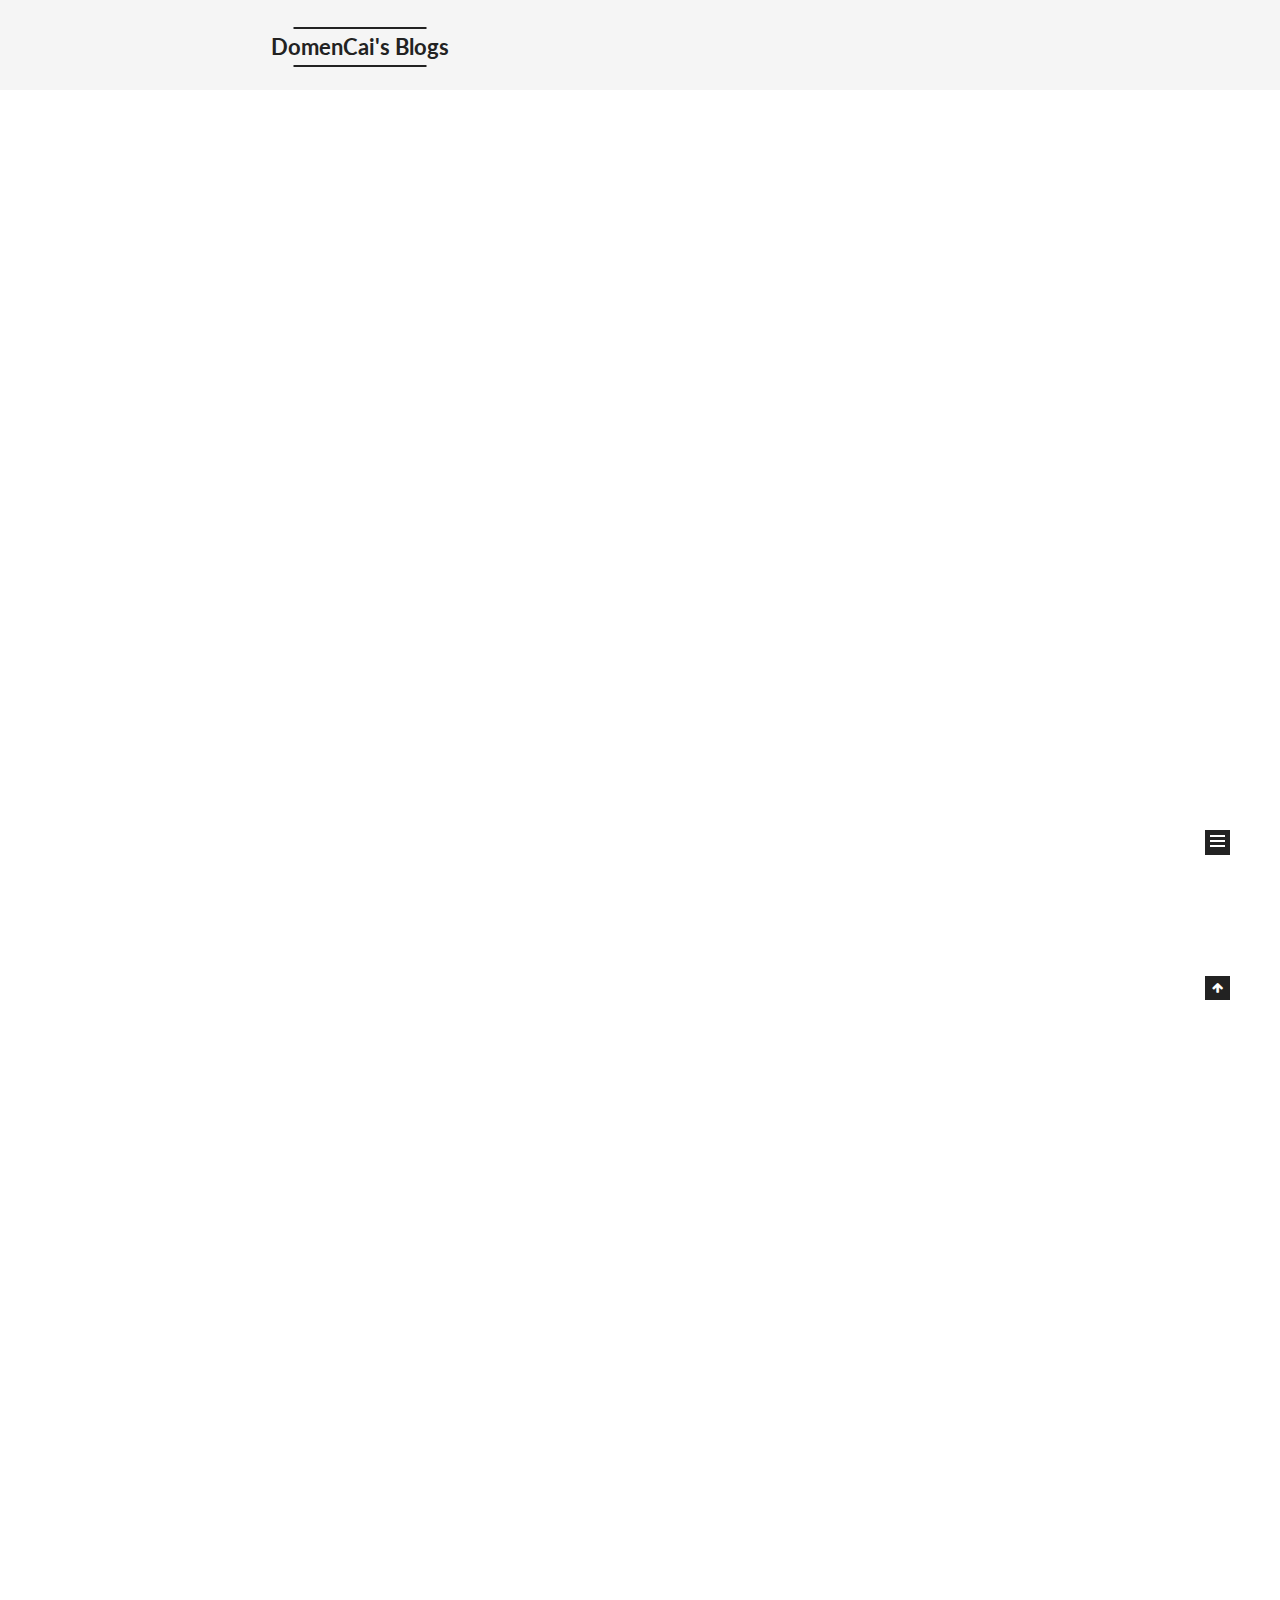
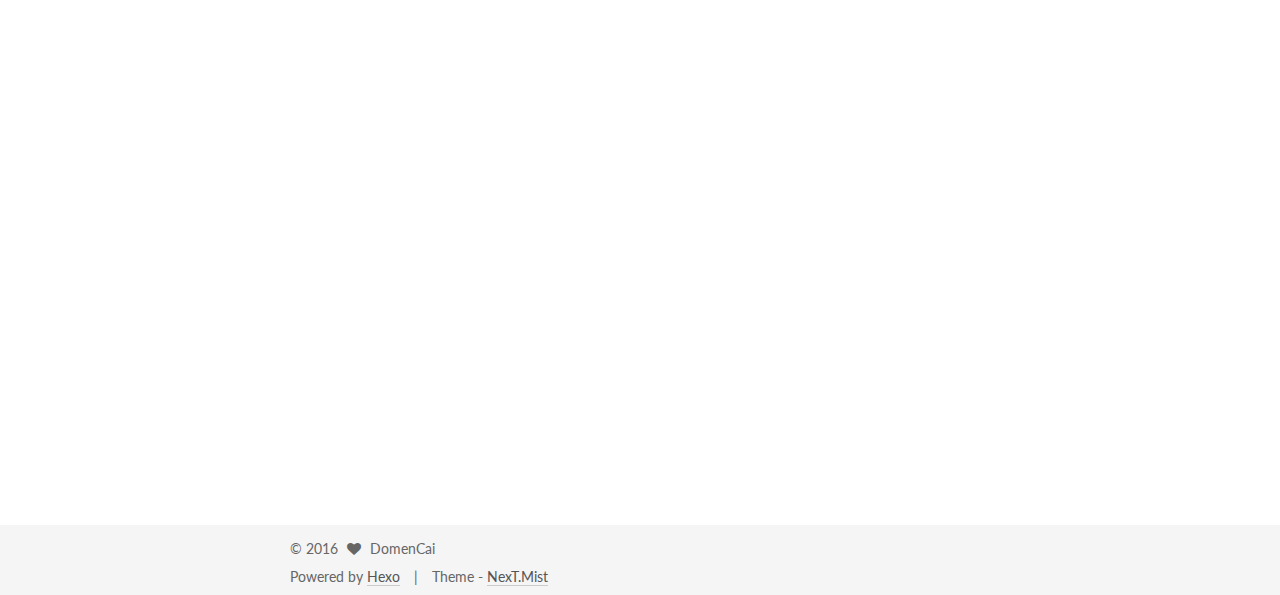
==== commit 1b88118c: "Site updated: 2016-07-07 14:49:48" ====
--- a/index.html
+++ b/index.html
@@ -51,11 +51,17 @@
   
 
   
-
-  
-    
-    
-    <link href="//fonts.googleapis.com/css?family=Lato:300,300italic,400,400italic,700,700italic&subset=latin,latin-ext" rel="stylesheet" type="text/css">
+    
+      
+    
+
+    
+  
+
+  
+    
+    
+    <link href="//fonts.googleapis.com/css?family=Lato:300,300italic,400,400italic,700,700italic|PT Mono:300,300italic,400,400italic,700,700italic&subset=latin,latin-ext" rel="stylesheet" type="text/css">
   
 
 
@@ -199,16 +205,6 @@
           </a>
         </li>
       
-        
-        <li class="menu-item menu-item-tags">
-          <a href="/tags" rel="section">
-            
-              <i class="menu-item-icon fa fa-fw fa-tags"></i> <br />
-            
-            Tags
-          </a>
-        </li>
-      
 
       
     </ul>
@@ -314,7 +310,7 @@
             <p><a href="http://www.jianshu.com/p/8102e912d752" target="_blank" rel="external">Android Support Library 23.2</a> 出来以后，在Android 5.0(API级别21)以前的系统中，也可以定义矢量drawables，即<a href="https://developer.android.com/reference/android/graphics/drawable/VectorDrawable.html" target="_blank" rel="external">VectorDrawable</a>。它可以在不失清晰度的情况下进行缩放。你仅仅需要需要一个矢量图片的资源文件，而不再需要为每个屏幕密度设置一个资源文件，在一定程度上可以减小项目的体积。</p>
 <p>vector 标签下的最主要就是 pathData，其实pathData跟Android中 <a href="http://developer.android.com/reference/android/graphics/Path.html" target="_blank" rel="external">Path</a> api对路径的定义规则是差不多的，当你掌握了 pathData 的语法，同时有一颗不轻易放弃的心，就可以通过一些简洁的指令完成几乎所有的图案。</p>
 <p>越是复杂的东西往往越有规律可循。下面就来详细说说pathData 的语法。给我五！<br><img src="http://upload-images.jianshu.io/upload_images/1175492-725be47c52e14e61.png?imageMogr2/auto-orient/strip%7CimageView2/2/w/1240" alt="give me five.png"></p>
-<figure class="highlight plain"><table><tr><td class="gutter"><pre><div class="line">1</div><div class="line">2</div><div class="line">3</div><div class="line">4</div><div class="line">5</div><div class="line">6</div><div class="line">7</div><div class="line">8</div><div class="line">9</div><div class="line">10</div><div class="line">11</div><div class="line">12</div><div class="line">13</div><div class="line">14</div><div class="line">15</div></pre></td><td class="code"><pre><div class="line">&lt;!--上面的手掌对应的代码实现--&gt;</div><div class="line">&lt;vector xmlns:android=&quot;http://schemas.android.com/apk/res/android&quot;</div><div class="line">        android:width=&quot;24dp&quot;</div><div class="line">        android:height=&quot;24dp&quot;</div><div class="line">        android:viewportWidth=&quot;24&quot;</div><div class="line">        android:viewportHeight=&quot;24&quot;&gt;</div><div class="line">    &lt;path</div><div class="line">        android:fillColor=&quot;#000000&quot;</div><div class="line">        android:pathData=&quot;</div><div class="line">            M22,23 q0,4 -4,4 h-7 q-2,0 -3,-1 T1,16 q-0.6,-0.8 0,-2 t5,3</div><div class="line">            q1,1 2,0 T8,4 q0,-1 0.9,-1.1 t1.1,1 1.5,9 q0.25,0.5 0.5,0.5</div><div class="line">            t0.5,-0.5 0,-11 q0.2,-1 1.1,-1.1 t1.1,1.1 1,11 q0.25,0.5 0.5,0.5</div><div class="line">            t0.5,-0.5 0.5,-9 q0.2,-1 1,-1 t1,1 0.5,9 q0.25,0.5 0.5,0.5</div><div class="line">            t0.5,-0.5 1.2,-6.5 q0.3,-1 1,-1 t0.8,1 -0.8,6 T22,23&quot;/&gt;</div><div class="line">&lt;/vector&gt;</div></pre></td></tr></table></figure>
+<figure class="highlight xml"><table><tr><td class="gutter"><pre><div class="line">1</div><div class="line">2</div><div class="line">3</div><div class="line">4</div><div class="line">5</div><div class="line">6</div><div class="line">7</div><div class="line">8</div><div class="line">9</div><div class="line">10</div><div class="line">11</div><div class="line">12</div><div class="line">13</div><div class="line">14</div><div class="line">15</div></pre></td><td class="code"><pre><div class="line"><span class="comment">&lt;!--上面的手掌对应的代码实现--&gt;</span></div><div class="line"><span class="tag">&lt;<span class="name">vector</span> <span class="attr">xmlns:android</span>=<span class="string">"http://schemas.android.com/apk/res/android"</span></span></div><div class="line">        <span class="attr">android:width</span>=<span class="string">"24dp"</span></div><div class="line">        <span class="attr">android:height</span>=<span class="string">"24dp"</span></div><div class="line">        <span class="attr">android:viewportWidth</span>=<span class="string">"24"</span></div><div class="line">        <span class="attr">android:viewportHeight</span>=<span class="string">"24"</span>&gt;</div><div class="line">    <span class="tag">&lt;<span class="name">path</span></span></div><div class="line">        <span class="attr">android:fillColor</span>=<span class="string">"#000000"</span></div><div class="line">        <span class="attr">android:pathData</span>=<span class="string">"</span></div><div class="line">            M22,23 q0,4 -4,4 h-7 q-2,0 -3,-1 T1,16 q-0.6,-0.8 0,-2 t5,3</div><div class="line">            q1,1 2,0 T8,4 q0,-1 0.9,-1.1 t1.1,1 1.5,9 q0.25,0.5 0.5,0.5</div><div class="line">            t0.5,-0.5 0,-11 q0.2,-1 1.1,-1.1 t1.1,1.1 1,11 q0.25,0.5 0.5,0.5</div><div class="line">            t0.5,-0.5 0.5,-9 q0.2,-1 1,-1 t1,1 0.5,9 q0.25,0.5 0.5,0.5</div><div class="line">            t0.5,-0.5 1.2,-6.5 q0.3,-1 1,-1 t0.8,1 -0.8,6 T22,23"/&gt;</div><div class="line"><span class="tag">&lt;/<span class="name">vector</span>&gt;</span></div></pre></td></tr></table></figure>
 <h4 id="基本规则"><a href="#基本规则" class="headerlink" title="基本规则"></a>基本规则</h4><p>pathData 的指令基本都是由字母跟若干数字组成，数字之间可以用空格或者逗号隔开 (其实逗号会被忽略掉，加上逗号只是一些习惯的问题)。一般来说指令字母分为大小写两种,<strong>大写的字母是基于原点的坐标系(偏移量)，即绝对位置；小写字母是基于当前点坐标系(偏移量)，即相对位置。</strong></p>
 <h4 id="移动"><a href="#移动" class="headerlink" title="移动"></a>移动</h4><ul>
 <li><strong>M x,y (m dx, dy)</strong> 移动虚拟画笔到对应的点，但是并不绘制。一开始的时候默认是在(0,0)。  </li>
@@ -324,19 +320,20 @@
 <li><strong>H x (h dx)</strong>  从当前点绘制水平线，相当于l x,0</li>
 <li><strong>V y (v dy)</strong>  从当前点绘制垂直线，相当于l 0,y  </li>
 </ul>
-<pre><code>&lt;!--下面的例子除了 pathData, 其他跟此文件一样--&gt;
-&lt;vector xmlns:android=&quot;http://schemas.android.com/apk/res/android&quot;
-        android:width=&quot;24dp&quot;
-        android:height=&quot;24dp&quot;
-        android:viewportWidth=&quot;24&quot;
-        android:viewportHeight=&quot;24&quot;&gt;
-    &lt;path
-        android:fillColor=&quot;#0000&quot;
-        android:strokeColor=&quot;#000&quot;
-        android:strokeWidth=&quot;0.2&quot;
-        android:pathData=&quot; M10,10 L10,15 L15,15 L10,10&quot;/&gt;
-&lt;/vector&gt;
-</code></pre><p><img src="http://upload-images.jianshu.io/upload_images/1175492-043c1978d8aca0ac.png?imageMogr2/auto-orient/strip%7CimageView2/2/w/1240" alt="直线"><br>将上述代码 <code>android:pathData=&quot; M10,10 L10,15 L15,15 L10,10&quot;</code> 替换成以下代码效果相同  </p>
+<pre><code class="xml"><span class="comment">&lt;!--下面的例子除了 pathData, 其他跟此文件一样--&gt;</span>
+<span class="tag">&lt;<span class="name">vector</span> <span class="attr">xmlns:android</span>=<span class="string">"http://schemas.android.com/apk/res/android"</span>
+        <span class="attr">android:width</span>=<span class="string">"24dp"</span>
+        <span class="attr">android:height</span>=<span class="string">"24dp"</span>
+        <span class="attr">android:viewportWidth</span>=<span class="string">"24"</span>
+        <span class="attr">android:viewportHeight</span>=<span class="string">"24"</span>&gt;</span>
+    <span class="tag">&lt;<span class="name">path</span>
+        <span class="attr">android:fillColor</span>=<span class="string">"#0000"</span>
+        <span class="attr">android:strokeColor</span>=<span class="string">"#000"</span>
+        <span class="attr">android:strokeWidth</span>=<span class="string">"0.2"</span>
+        <span class="attr">android:pathData</span>=<span class="string">" M10,10 L10,15 L15,15 L10,10"</span>/&gt;</span>
+<span class="tag">&lt;/<span class="name">vector</span>&gt;</span>
+</code></pre>
+<p><img src="http://upload-images.jianshu.io/upload_images/1175492-043c1978d8aca0ac.png?imageMogr2/auto-orient/strip%7CimageView2/2/w/1240" alt="直线"><br>将上述代码 <code>android:pathData=&quot; M10,10 L10,15 L15,15 L10,10&quot;</code> 替换成以下代码效果相同  </p>
 <pre><code>android:pathData=&quot;M10,10 l 0,5 l 5,0 l-5,-5&quot;  
 android:pathData=&quot;M10,10 V 15 H 15 L10,10&quot;  
 android:pathData=&quot;M10,10 v 5 h 5 l-5,-5&quot;
@@ -355,7 +352,10 @@
 <p><img src="http://upload-images.jianshu.io/upload_images/1175492-c3e722abe817f717.png?imageMogr2/auto-orient/strip%7CimageView2/2/w/1240" alt="弧线 （大弧，顺时针）">  </p>
 <p>红色(8,10) 是起点， X轴旋转的角度为0，取大弧，顺时针，蓝色(14,16) 是终点。</p>
 <ul>
-<li>只将 x-axis-rotation 改为30跟-30分别对应下面左边跟右边的效果，可见正数是按顺时针旋转负数按逆时针旋转。<br><img src="http://upload-images.jianshu.io/upload_images/1175492-8f6c17cfffecb5f0.png?imageMogr2/auto-orient/strip%7CimageView2/2/w/1240" alt="x-axis-rotation为30（左）、-30（右）"></li>
+<li>只将 x-axis-rotation 改为30跟-30分别对应下面左边跟右边的效果，可见正数是按顺时针旋转负数按逆时针旋转。  </li>
+</ul>
+<p><img src="http://upload-images.jianshu.io/upload_images/1175492-8f6c17cfffecb5f0.png?imageMogr2/auto-orient/strip%7CimageView2/2/w/1240" alt="x-axis-rotation为30（左）、-30（右）"></p>
+<ul>
 <li>只将 large-arc-flag 改为 0 <code>android:pathData=&quot;M8,10 a4,6 0 0,1 6 6&quot;</code> 对应下图效果</li>
 </ul>
 <p><img src="http://upload-images.jianshu.io/upload_images/1175492-ce86320fe7a69d1c.png?imageMogr2/auto-orient/strip%7CimageView2/2/w/1240" alt="large-arc-flag 为 0"></p>
@@ -390,42 +390,45 @@
 </code></pre><p>以上四个均会出现下图的效果<br><img src="http://upload-images.jianshu.io/upload_images/1175492-5871e206b7b0338d.png?imageMogr2/auto-orient/strip%7CimageView2/2/w/1240" alt="三阶贝塞尔">  </p>
 <h4 id="实践"><a href="#实践" class="headerlink" title="实践"></a>实践</h4><p>终于把所有的指令搞清楚啦，那么接下来就来画一个比较简单的图案吧（为了一次性涉及几乎所有的指令，大家就别在意图画的很丑啦） </p>
 <p><img src="http://upload-images.jianshu.io/upload_images/1175492-bdcb5a670356000a.png?imageMogr2/auto-orient/strip%7CimageView2/2/w/1240" alt=""><br>首先分析一下这个图的构成。它是一个圆角正方形同时里面有一个镂空的心型。先来看看正方形  </p>
-<pre><code>&lt;vector xmlns:android=&quot;http://schemas.android.com/apk/res/android&quot;
-        android:width=&quot;24dp&quot;
-        android:height=&quot;24dp&quot;
-        android:viewportWidth=&quot;40&quot;
-        android:viewportHeight=&quot;40&quot;&gt;
-
-    &lt;path
-        android:fillColor=&quot;#f24e4e&quot;
-        android:pathData=&quot;M8,4
+<pre><code class="xml"><span class="tag">&lt;<span class="name">vector</span> <span class="attr">xmlns:android</span>=<span class="string">"http://schemas.android.com/apk/res/android"</span>
+        <span class="attr">android:width</span>=<span class="string">"24dp"</span>
+        <span class="attr">android:height</span>=<span class="string">"24dp"</span>
+        <span class="attr">android:viewportWidth</span>=<span class="string">"40"</span>
+        <span class="attr">android:viewportHeight</span>=<span class="string">"40"</span>&gt;</span>
+
+    <span class="tag">&lt;<span class="name">path</span>
+        <span class="attr">android:fillColor</span>=<span class="string">"#f24e4e"</span>
+        <span class="attr">android:pathData</span>=<span class="string">"M8,4
             h24 q4,0 4,4 v24 q0,4 -4,4
-            h-24 q-4,0 -4,-4 v-24 q0,-4 4,-4&quot;/&gt;
-&lt;/vector&gt;
-</code></pre><p><img src="http://upload-images.jianshu.io/upload_images/1175492-2898c8cbf6a70b1d.png?imageMogr2/auto-orient/strip%7CimageView2/2/w/1240" alt="Paste_Image.png"><br>细心的同学应该注意到这里没有设置strokeColor，strokeWidth，并且fillColor也不再设置透明了，所以出现的是没有边框的填充效果。上面viewportWidth为40，则把这张图分成40个单位。  </p>
+            h-24 q-4,0 -4,-4 v-24 q0,-4 4,-4"</span>/&gt;</span>
+<span class="tag">&lt;/<span class="name">vector</span>&gt;</span>
+</code></pre>
+<p><img src="http://upload-images.jianshu.io/upload_images/1175492-2898c8cbf6a70b1d.png?imageMogr2/auto-orient/strip%7CimageView2/2/w/1240" alt="Paste_Image.png"><br>细心的同学应该注意到这里没有设置strokeColor，strokeWidth，并且fillColor也不再设置透明了，所以出现的是没有边框的填充效果。上面viewportWidth为40，则把这张图分成40个单位。  </p>
 <p>在pathData中，首先移动到A(8,4)，然后水平移动了24个单位到B(32,4)。接着就是一条二阶贝塞尔曲线，起点是B，控制点是C(36,4)，终点是D(36,8)。然后再画一条垂直线到(36,32)…下面的操作都是差不多，就不多说的。这里注意一点，画这个正方形是从A-B-C-D，也就是顺时针的方向，这点对接下来画心型很重要。  </p>
 <p>画完了圆角正方形，接下来就要画一个镂空的心型。有同学说再加上一个path标签，设置不同颜色就可以。这方法乍一看挺不错，但是他实现的并不是镂空的效果，而是叠加的效果。镂空的话中间的心型是透明的，但是叠加就没办法让中间的心呈透明。  </p>
 <p>那怎么实现镂空的效果呢？其实关键就是前面说的方向。前面的正方形是顺时针的方向，如果我们在pathData 后面加上另一逆时针方向的路径，就会出现取反的效果，比如  </p>
-<pre><code>&lt;path
-    android:fillColor=&quot;#f24e4e&quot;
-    android:pathData=&quot;M8,4
+<pre><code class="xml"><span class="tag">&lt;<span class="name">path</span>
+    <span class="attr">android:fillColor</span>=<span class="string">"#f24e4e"</span>
+    <span class="attr">android:pathData</span>=<span class="string">"M8,4
         h24 q4,0 4,4 v24 q0,4 -4,4
         h-24 q-4,0 -4,-4 v-24 q0,-4 4,-4
-        M2,20 h20 v-10 z&quot;/&gt;
-</code></pre><p>在刚才的基础上加上<code>M2,20 h20 v-10 z</code> ，这是一个逆时针方向的三角形，会变成下面这样  </p>
+        M2,20 h20 v-10 z"</span>/&gt;</span>
+</code></pre>
+<p>在刚才的基础上加上<code>M2,20 h20 v-10 z</code> ，这是一个逆时针方向的三角形，会变成下面这样  </p>
 <p><img src="http://upload-images.jianshu.io/upload_images/1175492-5002566d79577e1e.png?imageMogr2/auto-orient/strip%7CimageView2/2/w/1240" alt="">  </p>
 <p>也就是说，我们只需要画一个逆时针方向的心型，就会出现上面的那个效果。先看看代码  </p>
-<pre><code>&lt;path
-    android:fillColor=&quot;#f24e4e&quot;
-    android:pathData=&quot;M8,4
+<pre><code class="xml"><span class="tag">&lt;<span class="name">path</span>
+    <span class="attr">android:fillColor</span>=<span class="string">"#f24e4e"</span>
+    <span class="attr">android:pathData</span>=<span class="string">"M8,4
         h24 q4,0 4,4 v24 q0,4 -4,4
         h-24 q-4,0 -4,-4 v-24 q0,-4 4,-4
         M20,15
         a5,6 -15 0 0 -9,2
         c0,5 4,6 9,12
         c5,-6 9,-7 9,-12
-        a5,6 15 0 0 -9 -2&quot;/&gt;
-</code></pre><p>这个是在正方形的基础上加上  </p>
+        a5,6 15 0 0 -9 -2"</span>/&gt;</span>
+</code></pre>
+<p>这个是在正方形的基础上加上  </p>
 <pre><code>M20,15
 a5,6 -15 0 0 -9,2
 c0,5 4,6 9,12
@@ -435,23 +438,24 @@
 <p><img src="http://upload-images.jianshu.io/upload_images/1175492-c8286ca7cfdc543c.png?imageMogr2/auto-orient/strip%7CimageView2/2/w/1240" alt="">  </p>
 <p>果然很漂亮。首先它从白色的点 (20,15)开始，向逆时针方向，也就是右边画了一段圆弧到蓝色的点(11,17)，圆弧所在的椭圆逆时针转15°，取短弧，逆时针。然后再画一条三阶贝塞尔曲线，控制点分别是黄点(11,22)，黑点(15,23)，终点是绿色的点(20, 29)。这样子就完成了心型的一半了。另一半跟这边的完全对称，也就不细说了。  </p>
 <p>完整代码  </p>
-<pre><code>&lt;vector xmlns:android=&quot;http://schemas.android.com/apk/res/android&quot;
-        android:width=&quot;24dp&quot;
-        android:height=&quot;24dp&quot;
-        android:viewportWidth=&quot;40&quot;
-        android:viewportHeight=&quot;40&quot;&gt;
-    &lt;path
-        android:fillColor=&quot;#f24e4e&quot;
-        android:pathData=&quot;M8,4
+<pre><code class="xml"><span class="tag">&lt;<span class="name">vector</span> <span class="attr">xmlns:android</span>=<span class="string">"http://schemas.android.com/apk/res/android"</span>
+        <span class="attr">android:width</span>=<span class="string">"24dp"</span>
+        <span class="attr">android:height</span>=<span class="string">"24dp"</span>
+        <span class="attr">android:viewportWidth</span>=<span class="string">"40"</span>
+        <span class="attr">android:viewportHeight</span>=<span class="string">"40"</span>&gt;</span>
+    <span class="tag">&lt;<span class="name">path</span>
+        <span class="attr">android:fillColor</span>=<span class="string">"#f24e4e"</span>
+        <span class="attr">android:pathData</span>=<span class="string">"M8,4
         h24 q4,0 4,4 v24 q0,4 -4,4
         h-24 q-4,0 -4,-4 v-24 q0,-4 4,-4
         M20,15
         a5,6 -15 0 0 -9,2
         c0,5 4,6 9,12
         c5,-6 9,-7 9,-12
-        a5,6 15 0 0 -9 -2&quot;/&gt;
-&lt;/vector&gt;
-</code></pre><h4 id="一些废话"><a href="#一些废话" class="headerlink" title="一些废话"></a>一些废话</h4><p>网上很多介绍VectorDrawable，但是介绍pathData的真的有点少。我也是通过查阅大量的资料，加上实践，基本算对pathData语法入门了吧，这东西掌握了真的不难，还可以装逼哈哈。这篇博客写的时间真的有点长，整整一天，第一写很多不懂的，希望大家多多指教。有机会再写一下Animated Vector Drawables。  </p>
+        a5,6 15 0 0 -9 -2"</span>/&gt;</span>
+<span class="tag">&lt;/<span class="name">vector</span>&gt;</span>
+</code></pre>
+<h4 id="一些废话"><a href="#一些废话" class="headerlink" title="一些废话"></a>一些废话</h4><p>网上很多介绍VectorDrawable，但是介绍pathData的真的有点少。我也是通过查阅大量的资料，加上实践，基本算对pathData语法入门了吧，这东西掌握了真的不难，还可以装逼哈哈。这篇博客写的时间真的有点长，整整一天，第一写很多不懂的，希望大家多多指教。有机会再写一下Animated Vector Drawables。  </p>
 <hr>
 <p><strong>感谢阅读到这里的你</strong></p>
 
@@ -545,6 +549,35 @@
 
         <div class="links-of-author motion-element">
           
+            
+              <span class="links-of-author-item">
+                <a href="https://github.com/DomenCai" target="_blank" title="GitHub">
+                  
+                    <i class="fa fa-fw fa-github"></i>
+                  
+                  GitHub
+                </a>
+              </span>
+            
+              <span class="links-of-author-item">
+                <a href="http://weibo.com/cdm665645?is_hot=1" target="_blank" title="微博">
+                  
+                    <i class="fa fa-fw fa-globe"></i>
+                  
+                  微博
+                </a>
+              </span>
+            
+              <span class="links-of-author-item">
+                <a href="http://www.jianshu.com/users/ffc32e2617e0/latest_articles" target="_blank" title="简书">
+                  
+                    <i class="fa fa-fw fa-globe"></i>
+                  
+                  简书
+                </a>
+              </span>
+            
+          
         </div>
 
         
--- a/css/main.css
+++ b/css/main.css
@@ -497,13 +497,13 @@
   margin: 20px 0;
   padding: 15px;
   font-size: 13px;
-  color: #4d4d4c;
-  background: #f7f7f7;
+  color: #ccc;
+  background: #2d2d2d;
   line-height: 1.6;
 }
 pre,
 code {
-  font-family: consolas, Menlo, "PingFang SC", "Microsoft YaHei", monospace;
+  font-family: 'PT Mono', consolas, Menlo, "PingFang SC", "Microsoft YaHei", monospace;
 }
 code {
   padding: 2px 4px;
@@ -515,7 +515,7 @@
 }
 pre code {
   padding: 0;
-  color: #4d4d4c;
+  color: #ccc;
   background: none;
   text-shadow: none;
 }
@@ -535,7 +535,7 @@
 }
 .highlight figcaption {
   font-size: 1em;
-  color: #4d4d4c;
+  color: #ccc;
   line-height: 1em;
   margin-bottom: 1em;
 }
@@ -549,10 +549,10 @@
 }
 .highlight figcaption a {
   float: right;
-  color: #4d4d4c;
+  color: #ccc;
 }
 .highlight figcaption a:hover {
-  border-bottom-color: #4d4d4c;
+  border-bottom-color: #ccc;
 }
 .highlight .gutter pre {
   color: #666;
@@ -569,7 +569,7 @@
   border: none;
 }
 pre .comment {
-  color: #8e908c;
+  color: #999;
 }
 pre .variable,
 pre .attribute,
@@ -583,7 +583,7 @@
 pre .css .id,
 pre .css .class,
 pre .css .pseudo {
-  color: #c82829;
+  color: #f2777a;
 }
 pre .number,
 pre .preprocessor,
@@ -592,7 +592,7 @@
 pre .params,
 pre .constant,
 pre .command {
-  color: #f5871f;
+  color: #f99157;
 }
 pre .ruby .class .title,
 pre .css .rules .attribute,
@@ -605,11 +605,11 @@
 pre .special,
 pre .number,
 pre .formula {
-  color: #718c00;
+  color: #9c9;
 }
 pre .title,
 pre .css .hexcolor {
-  color: #3e999f;
+  color: #6cc;
 }
 pre .function,
 pre .python .decorator,
@@ -619,11 +619,11 @@
 pre .perl .sub,
 pre .javascript .title,
 pre .coffeescript .title {
-  color: #4271ae;
+  color: #69c;
 }
 pre .keyword,
 pre .javascript .function {
-  color: #8959a8;
+  color: #c9c;
 }
 .full-image.full-image.full-image {
   border: none;
@@ -1548,7 +1548,7 @@
   width: 4px;
   height: 4px;
   border-radius: 50%;
-  background: #7dff4d;
+  background: #5c427f;
 }
 .links-of-blogroll {
   font-size: 13px;
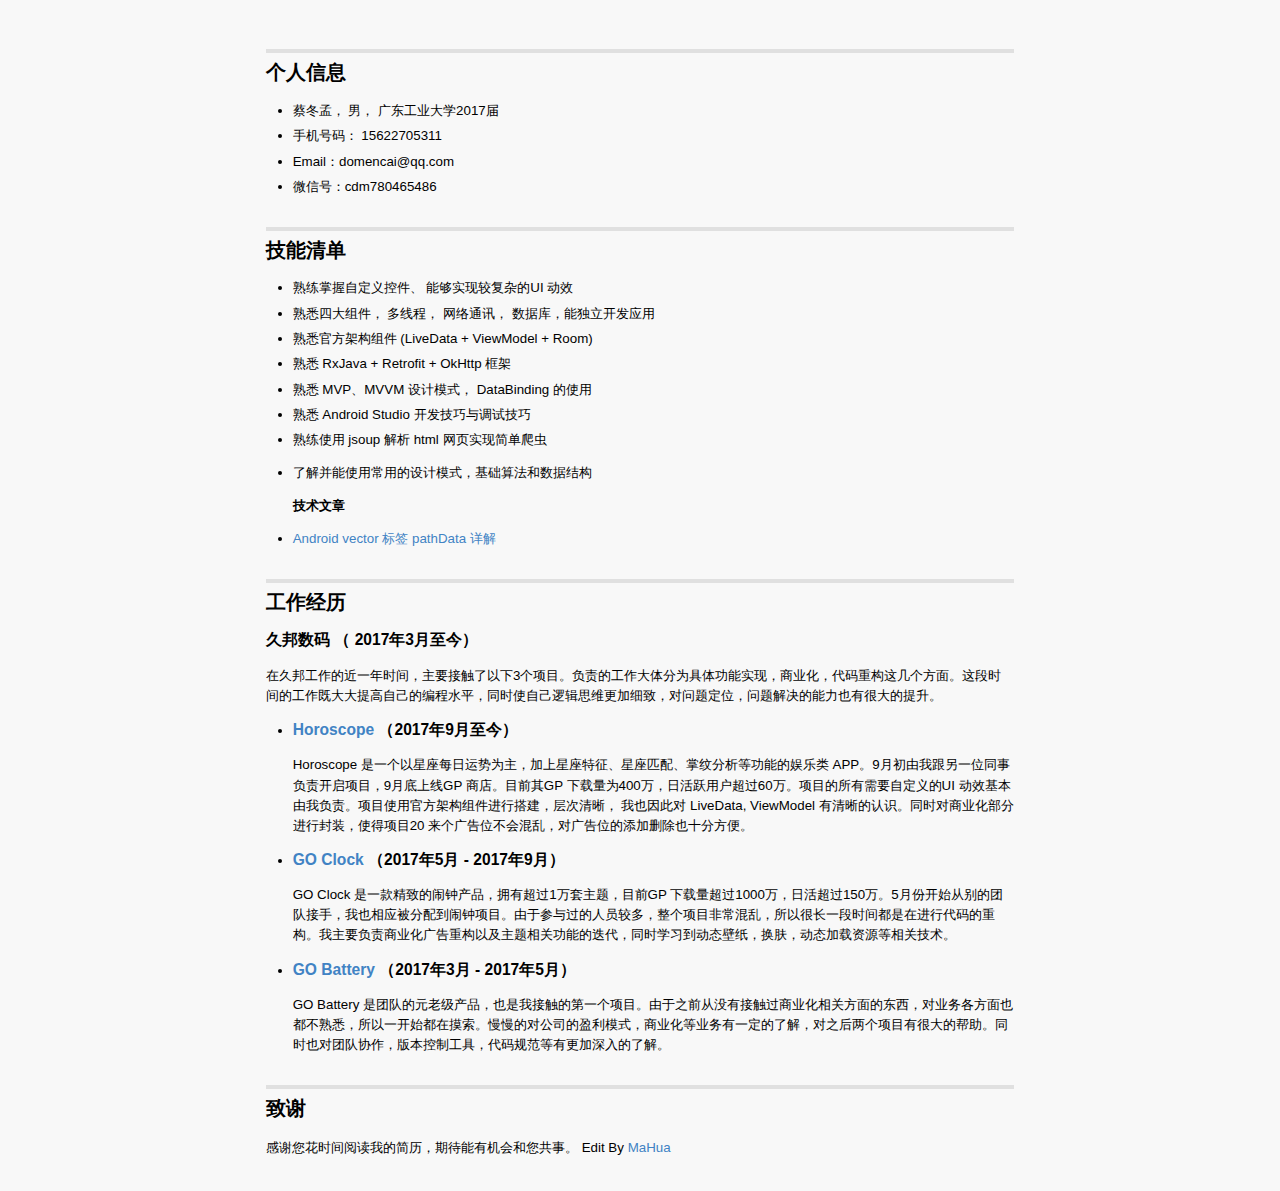
==== commit 6caaea22: "Update index.html" ====
--- a/index.html
+++ b/index.html
@@ -1,714 +1,47 @@
-<!doctype html>
 
-
-
-  
-
-
-<html class="theme-next mist use-motion">
-<head>
-  <meta charset="UTF-8"/>
-<meta http-equiv="X-UA-Compatible" content="IE=edge,chrome=1" />
-<meta name="viewport" content="width=device-width, initial-scale=1, maximum-scale=1"/>
-
-
-
-<meta http-equiv="Cache-Control" content="no-transform" />
-<meta http-equiv="Cache-Control" content="no-siteapp" />
-
-
-
-
-
-
-
-
-
-
-
-
-  
-  
-  <link href="/vendors/fancybox/source/jquery.fancybox.css?v=2.1.5" rel="stylesheet" type="text/css" />
-
-
-
-
-  
-  
-  
-  
-
-  
-    
-    
-  
-
-  
-
-  
-
-  
-
-  
-    
-      
-    
-
-    
-  
-
-  
-    
-    
-    <link href="//fonts.googleapis.com/css?family=Lato:300,300italic,400,400italic,700,700italic|PT Mono:300,300italic,400,400italic,700,700italic&subset=latin,latin-ext" rel="stylesheet" type="text/css">
-  
-
-
-
-
-
-
-<link href="/vendors/font-awesome/css/font-awesome.min.css?v=4.4.0" rel="stylesheet" type="text/css" />
-
-<link href="/css/main.css?v=5.0.1" rel="stylesheet" type="text/css" />
-
-
-  <meta name="keywords" content="Hexo, NexT" />
-
-
-
-
-
-
-
-
-  <link rel="shortcut icon" type="image/x-icon" href="/favicon.ico?v=5.0.1" />
-
-
-
-
-
-
-<meta name="description" content="聪明活泼，乐于助人，成绩优秀，团结同学">
-<meta property="og:type" content="website">
-<meta property="og:title" content="DomenCai's Blogs">
-<meta property="og:url" content="http://yoursite.com/index.html">
-<meta property="og:site_name" content="DomenCai's Blogs">
-<meta property="og:description" content="聪明活泼，乐于助人，成绩优秀，团结同学">
-<meta name="twitter:card" content="summary">
-<meta name="twitter:title" content="DomenCai's Blogs">
-<meta name="twitter:description" content="聪明活泼，乐于助人，成绩优秀，团结同学">
-
-
-
-<script type="text/javascript" id="hexo.configuration">
-  var NexT = window.NexT || {};
-  var CONFIG = {
-    scheme: 'Mist',
-    sidebar: {"position":"left","display":"post"},
-    fancybox: true,
-    motion: true,
-    duoshuo: {
-      userId: 0,
-      author: 'Author'
-    }
-  };
-</script>
-
-
-
-
-  <link rel="canonical" href="http://yoursite.com/"/>
-
-  <title> DomenCai's Blogs </title>
-</head>
-
-<body itemscope itemtype="http://schema.org/WebPage" lang="default">
-
-  
-
-
-
-
-
-
-
-
-
-
-  
-  
-    
-  
-
-  <div class="container one-collumn sidebar-position-left 
-   page-home 
- ">
-    <div class="headband"></div>
-
-    <header id="header" class="header" itemscope itemtype="http://schema.org/WPHeader">
-      <div class="header-inner"><div class="site-meta ">
-  
-
-  <div class="custom-logo-site-title">
-    <a href="/"  class="brand" rel="start">
-      <span class="logo-line-before"><i></i></span>
-      <span class="site-title">DomenCai's Blogs</span>
-      <span class="logo-line-after"><i></i></span>
-    </a>
-  </div>
-  <p class="site-subtitle"></p>
-</div>
-
-<div class="site-nav-toggle">
-  <button>
-    <span class="btn-bar"></span>
-    <span class="btn-bar"></span>
-    <span class="btn-bar"></span>
-  </button>
-</div>
-
-<nav class="site-nav">
-  
-
-  
-    <ul id="menu" class="menu">
-      
-        
-        <li class="menu-item menu-item-home">
-          <a href="/" rel="section">
-            
-              <i class="menu-item-icon fa fa-fw fa-home"></i> <br />
-            
-            Home
-          </a>
-        </li>
-      
-        
-        <li class="menu-item menu-item-about">
-          <a href="/about" rel="section">
-            
-              <i class="menu-item-icon fa fa-fw fa-user"></i> <br />
-            
-            About
-          </a>
-        </li>
-      
-        
-        <li class="menu-item menu-item-archives">
-          <a href="/archives" rel="section">
-            
-              <i class="menu-item-icon fa fa-fw fa-archive"></i> <br />
-            
-            Archives
-          </a>
-        </li>
-      
-
-      
-    </ul>
-  
-
-  
-</nav>
-
- </div>
-    </header>
-
-    <main id="main" class="main">
-      <div class="main-inner">
-        <div class="content-wrap">
-          <div id="content" class="content">
-            
-  <section id="posts" class="posts-expand">
-    
-      
-
-  
-  
-
-  
-  
-  
-
-  <article class="post post-type-normal " itemscope itemtype="http://schema.org/Article">
-
-    
-      <header class="post-header">
-
-        
-        
-          <h1 class="post-title" itemprop="name headline">
-            
-            
-              
-                
-                <a class="post-title-link" href="/2016/06/24/Android vector 标签 pathData 详解/" itemprop="url">
-                  Android vector 标签 pathData 详解
-                </a>
-              
-            
-          </h1>
-        
-
-        <div class="post-meta">
-          <span class="post-time">
-            <span class="post-meta-item-icon">
-              <i class="fa fa-calendar-o"></i>
-            </span>
-            <span class="post-meta-item-text">Posted on</span>
-            <time itemprop="dateCreated" datetime="2016-06-24T12:55:29+08:00" content="2016-06-24">
-              2016-06-24
-            </time>
-          </span>
-
-          
-            <span class="post-category" >
-              &nbsp; | &nbsp;
-              <span class="post-meta-item-icon">
-                <i class="fa fa-folder-o"></i>
-              </span>
-              <span class="post-meta-item-text">In</span>
-              
-                <span itemprop="about" itemscope itemtype="https://schema.org/Thing">
-                  <a href="/categories/Android/" itemprop="url" rel="index">
-                    <span itemprop="name">Android</span>
-                  </a>
-                </span>
-
-                
-                
-
-              
-            </span>
-          
-
-          
-            
-          
-
-          
-
-          
-          
-
-          
-        </div>
-      </header>
-    
-
-
-    <div class="post-body" itemprop="articleBody">
-
-      
-      
-
-      
-        
-          
-            <p><a href="http://www.jianshu.com/p/8102e912d752" target="_blank" rel="external">Android Support Library 23.2</a> 出来以后，在Android 5.0(API级别21)以前的系统中，也可以定义矢量drawables，即<a href="https://developer.android.com/reference/android/graphics/drawable/VectorDrawable.html" target="_blank" rel="external">VectorDrawable</a>。它可以在不失清晰度的情况下进行缩放。你仅仅需要需要一个矢量图片的资源文件，而不再需要为每个屏幕密度设置一个资源文件，在一定程度上可以减小项目的体积。</p>
-<p>vector 标签下的最主要就是 pathData，其实pathData跟Android中 <a href="http://developer.android.com/reference/android/graphics/Path.html" target="_blank" rel="external">Path</a> api对路径的定义规则是差不多的，当你掌握了 pathData 的语法，同时有一颗不轻易放弃的心，就可以通过一些简洁的指令完成几乎所有的图案。</p>
-<p>越是复杂的东西往往越有规律可循。下面就来详细说说pathData 的语法。给我五！<br><img src="http://upload-images.jianshu.io/upload_images/1175492-725be47c52e14e61.png?imageMogr2/auto-orient/strip%7CimageView2/2/w/1240" alt="give me five.png"></p>
-<figure class="highlight xml"><table><tr><td class="gutter"><pre><div class="line">1</div><div class="line">2</div><div class="line">3</div><div class="line">4</div><div class="line">5</div><div class="line">6</div><div class="line">7</div><div class="line">8</div><div class="line">9</div><div class="line">10</div><div class="line">11</div><div class="line">12</div><div class="line">13</div><div class="line">14</div><div class="line">15</div></pre></td><td class="code"><pre><div class="line"><span class="comment">&lt;!--上面的手掌对应的代码实现--&gt;</span></div><div class="line"><span class="tag">&lt;<span class="name">vector</span> <span class="attr">xmlns:android</span>=<span class="string">"http://schemas.android.com/apk/res/android"</span></span></div><div class="line">        <span class="attr">android:width</span>=<span class="string">"24dp"</span></div><div class="line">        <span class="attr">android:height</span>=<span class="string">"24dp"</span></div><div class="line">        <span class="attr">android:viewportWidth</span>=<span class="string">"24"</span></div><div class="line">        <span class="attr">android:viewportHeight</span>=<span class="string">"24"</span>&gt;</div><div class="line">    <span class="tag">&lt;<span class="name">path</span></span></div><div class="line">        <span class="attr">android:fillColor</span>=<span class="string">"#000000"</span></div><div class="line">        <span class="attr">android:pathData</span>=<span class="string">"</span></div><div class="line">            M22,23 q0,4 -4,4 h-7 q-2,0 -3,-1 T1,16 q-0.6,-0.8 0,-2 t5,3</div><div class="line">            q1,1 2,0 T8,4 q0,-1 0.9,-1.1 t1.1,1 1.5,9 q0.25,0.5 0.5,0.5</div><div class="line">            t0.5,-0.5 0,-11 q0.2,-1 1.1,-1.1 t1.1,1.1 1,11 q0.25,0.5 0.5,0.5</div><div class="line">            t0.5,-0.5 0.5,-9 q0.2,-1 1,-1 t1,1 0.5,9 q0.25,0.5 0.5,0.5</div><div class="line">            t0.5,-0.5 1.2,-6.5 q0.3,-1 1,-1 t0.8,1 -0.8,6 T22,23"/&gt;</div><div class="line"><span class="tag">&lt;/<span class="name">vector</span>&gt;</span></div></pre></td></tr></table></figure>
-<h4 id="基本规则"><a href="#基本规则" class="headerlink" title="基本规则"></a>基本规则</h4><p>pathData 的指令基本都是由字母跟若干数字组成，数字之间可以用空格或者逗号隔开 (其实逗号会被忽略掉，加上逗号只是一些习惯的问题)。一般来说指令字母分为大小写两种,<strong>大写的字母是基于原点的坐标系(偏移量)，即绝对位置；小写字母是基于当前点坐标系(偏移量)，即相对位置。</strong></p>
-<h4 id="移动"><a href="#移动" class="headerlink" title="移动"></a>移动</h4><ul>
-<li><strong>M x,y (m dx, dy)</strong> 移动虚拟画笔到对应的点，但是并不绘制。一开始的时候默认是在(0,0)。  </li>
+<html lang="en"><head>
+    <meta charset="UTF-8">
+    <title></title>
+<style id="system" type="text/css">*{margin:0;padding:0;}body {	font:13.34px helvetica,arial,freesans,clean,sans-serif;	color:black;	line-height:1.4em;	background-color: #F8F8F8;	padding: 0.7em;}p {	margin:1em 0;	line-height:1.5em;}table {	font-size:inherit;	font:100%;	margin:1em;}table th{border-bottom:1px solid #bbb;padding:.2em 1em;}table td{border-bottom:1px solid #ddd;padding:.2em 1em;}input[type=text],input[type=password],input[type=image],textarea{font:99% helvetica,arial,freesans,sans-serif;}select,option{padding:0 .25em;}optgroup{margin-top:.5em;}pre,code{font:12px Monaco,"Courier New","DejaVu Sans Mono","Bitstream Vera Sans Mono",monospace;}pre {	margin:1em 0;	font-size:12px;	background-color:#eee;	border:1px solid #ddd;	padding:5px;	line-height:1.5em;	color:#444;	overflow:auto;	-webkit-box-shadow:rgba(0,0,0,0.07) 0 1px 2px inset;	-webkit-border-radius:3px;	-moz-border-radius:3px;border-radius:3px;white-space: pre-wrap;word-wrap:break-word;}pre code {	padding:0;	font-size:12px;	background-color:#eee;	border:none;}code {	font-size:12px;	background-color:#f8f8ff;	color:#444;	padding:0 .2em;	border:1px solid #dedede;}img{border:0;max-width:100%;}abbr{border-bottom:none;}a{color:#4183c4;text-decoration:none;}a:hover{text-decoration:underline;}a code,a:link code,a:visited code{color:#4183c4;}h2,h3{margin:1em 0;}h1,h2,h3,h4,h5,h6{border:0;}h1{font-size:170%;border-top:4px solid #aaa;padding-top:.5em;margin-top:1.5em;}h1:first-child{margin-top:0;padding-top:.25em;border-top:none;}h2{font-size:150%;margin-top:1.5em;border-top:4px solid #e0e0e0;padding-top:.5em;}h3{margin-top:1em;}hr{border:1px solid #ddd;}ul{margin:1em 0 1em 2em;}ol{margin:1em 0 1em 2em;}ul li,ol li{margin-top:.5em;margin-bottom:.5em;}ul ul,ul ol,ol ol,ol ul{margin-top:0;margin-bottom:0;}blockquote{margin:1em 0;border-left:5px solid #ddd;padding-left:.6em;color:#555;}dt{font-weight:bold;margin-left:1em;}dd{margin-left:2em;margin-bottom:1em;}@media screen and (min-width: 768px) {    body {        width: 748px;        margin:10px auto;    }}</style><style id="custom" type="text/css"></style></head>
+<body marginheight="0"><h2>个人信息</h2>
+<ul>
+<li>蔡冬孟， 男， 广东工业大学2017届 </li>
+<li>手机号码： 15622705311 </li>
+<li>Email：domencai@qq.com </li>
+<li>微信号：cdm780465486 </li>
 </ul>
-<h4 id="直线"><a href="#直线" class="headerlink" title="直线"></a>直线</h4><ul>
-<li><strong>L x,y (l dx, dy)</strong> 从当前点划一条直线到对应的点。</li>
-<li><strong>H x (h dx)</strong>  从当前点绘制水平线，相当于l x,0</li>
-<li><strong>V y (v dy)</strong>  从当前点绘制垂直线，相当于l 0,y  </li>
-</ul>
-<pre><code class="xml"><span class="comment">&lt;!--下面的例子除了 pathData, 其他跟此文件一样--&gt;</span>
-<span class="tag">&lt;<span class="name">vector</span> <span class="attr">xmlns:android</span>=<span class="string">"http://schemas.android.com/apk/res/android"</span>
-        <span class="attr">android:width</span>=<span class="string">"24dp"</span>
-        <span class="attr">android:height</span>=<span class="string">"24dp"</span>
-        <span class="attr">android:viewportWidth</span>=<span class="string">"24"</span>
-        <span class="attr">android:viewportHeight</span>=<span class="string">"24"</span>&gt;</span>
-    <span class="tag">&lt;<span class="name">path</span>
-        <span class="attr">android:fillColor</span>=<span class="string">"#0000"</span>
-        <span class="attr">android:strokeColor</span>=<span class="string">"#000"</span>
-        <span class="attr">android:strokeWidth</span>=<span class="string">"0.2"</span>
-        <span class="attr">android:pathData</span>=<span class="string">" M10,10 L10,15 L15,15 L10,10"</span>/&gt;</span>
-<span class="tag">&lt;/<span class="name">vector</span>&gt;</span>
-</code></pre>
-<p><img src="http://upload-images.jianshu.io/upload_images/1175492-043c1978d8aca0ac.png?imageMogr2/auto-orient/strip%7CimageView2/2/w/1240" alt="直线"><br>将上述代码 <code>android:pathData=&quot; M10,10 L10,15 L15,15 L10,10&quot;</code> 替换成以下代码效果相同  </p>
-<pre><code>android:pathData=&quot;M10,10 l 0,5 l 5,0 l-5,-5&quot;  
-android:pathData=&quot;M10,10 V 15 H 15 L10,10&quot;  
-android:pathData=&quot;M10,10 v 5 h 5 l-5,-5&quot;
-</code></pre><h4 id="闭合"><a href="#闭合" class="headerlink" title="闭合"></a>闭合</h4><ul>
-<li><strong>Z(或z)</strong>  从结束点绘制一条直线到开始点，闭合路径  </li>
-</ul>
-<p>上面的图形型也可以由以下代码绘制<br><code>android:pathData=&quot;M10,10 v 5 h 5 z&quot;</code> </p>
-<h4 id="弧线"><a href="#弧线" class="headerlink" title="弧线"></a>弧线</h4><ul>
-<li><strong>A rx,ry x-axis-rotation large-arc-flag,sweepflag x,y</strong>  </li>
-<li><strong>a rx,ry x-axis-rotation large-arc-flag,sweepflag dx,dy</strong>  <blockquote>
-<p>rx ry 椭圆半径<br>x-axis-rotation x轴旋转角度<br>large-arc-flag 为0时表示取小弧度，1时取大弧度 （要长的还是短的）<br>sweep-flag 0取逆时针方向，1取顺时针方向<br>x,y (dx,dy) 终点的位置</p>
-</blockquote>
+<h2>技能清单</h2>
+<ul>
+<li>熟练掌握自定义控件、 能够实现较复杂的UI 动效</li>
+<li>熟悉四大组件， 多线程， 网络通讯， 数据库，能独立开发应用</li>
+<li>熟悉官方架构组件 (LiveData + ViewModel + Room)</li>
+<li>熟悉 RxJava + Retrofit + OkHttp 框架  </li>
+<li>熟悉 MVP、MVVM 设计模式， DataBinding 的使用</li>
+<li>熟悉 Android Studio 开发技巧与调试技巧</li>
+<li>熟练使用 jsoup 解析 html 网页实现简单爬虫</li>
+<li><p>了解并能使用常用的设计模式，基础算法和数据结构</p>
+<h4>技术文章</h4>
+</li>
+<li><p><a href="http://www.jianshu.com/p/a3cb1e23c2c4">Android vector 标签 pathData 详解</a></p>
 </li>
 </ul>
-<p>这个弧线的指令比起直线就相对复杂得多了，7个参数容易搞混了。来看个例子<br><code>android:pathData=&quot;M8,10 a4,6 0 1,1 6 6&quot;</code> </p>
-<p><img src="http://upload-images.jianshu.io/upload_images/1175492-c3e722abe817f717.png?imageMogr2/auto-orient/strip%7CimageView2/2/w/1240" alt="弧线 （大弧，顺时针）">  </p>
-<p>红色(8,10) 是起点， X轴旋转的角度为0，取大弧，顺时针，蓝色(14,16) 是终点。</p>
+<h2>工作经历</h2>
+<h3>久邦数码 （ 2017年3月至今）</h3>
+<p>  在久邦工作的近一年时间，主要接触了以下3个项目。负责的工作大体分为具体功能实现，商业化，代码重构这几个方面。这段时间的工作既大大提高自己的编程水平，同时使自己逻辑思维更加细致，对问题定位，问题解决的能力也有很大的提升。
+
+</p>
 <ul>
-<li>只将 x-axis-rotation 改为30跟-30分别对应下面左边跟右边的效果，可见正数是按顺时针旋转负数按逆时针旋转。  </li>
+<li><h3><a href="https://play.google.com/store/apps/details?id=com.alpha.horoscope">Horoscope</a> （2017年9月至今）</h3>
+<p>Horoscope 是一个以星座每日运势为主，加上星座特征、星座匹配、掌纹分析等功能的娱乐类 APP。9月初由我跟另一位同事负责开启项目，9月底上线GP 商店。目前其GP 下载量为400万，日活跃用户超过60万。项目的所有需要自定义的UI 动效基本由我负责。项目使用官方架构组件进行搭建，层次清晰， 我也因此对 LiveData, ViewModel 有清晰的认识。同时对商业化部分进行封装，使得项目20 来个广告位不会混乱，对广告位的添加删除也十分方便。</p>
+</li>
+<li><h3><a href="https://play.google.com/store/apps/details?id=com.jiubang.darlingclock">GO Clock</a> （2017年5月 - 2017年9月）</h3>
+<p>GO Clock 是一款精致的闹钟产品，拥有超过1万套主题，目前GP 下载量超过1000万，日活超过150万。5月份开始从别的团队接手，我也相应被分配到闹钟项目。由于参与过的人员较多，整个项目非常混乱，所以很长一段时间都是在进行代码的重构。我主要负责商业化广告重构以及主题相关功能的迭代，同时学习到动态壁纸，换肤，动态加载资源等相关技术。</p>
+</li>
+<li><h3><a href="https://play.google.com/store/apps/details?id=com.gomo.battery">GO Battery</a> （2017年3月 - 2017年5月）</h3>
+<p>GO Battery 是团队的元老级产品，也是我接触的第一个项目。由于之前从没有接触过商业化相关方面的东西，对业务各方面也都不熟悉，所以一开始都在摸索。慢慢的对公司的盈利模式，商业化等业务有一定的了解，对之后两个项目有很大的帮助。同时也对团队协作，版本控制工具，代码规范等有更加深入的了解。</p>
+</li>
 </ul>
-<p><img src="http://upload-images.jianshu.io/upload_images/1175492-8f6c17cfffecb5f0.png?imageMogr2/auto-orient/strip%7CimageView2/2/w/1240" alt="x-axis-rotation为30（左）、-30（右）"></p>
-<ul>
-<li>只将 large-arc-flag 改为 0 <code>android:pathData=&quot;M8,10 a4,6 0 0,1 6 6&quot;</code> 对应下图效果</li>
-</ul>
-<p><img src="http://upload-images.jianshu.io/upload_images/1175492-ce86320fe7a69d1c.png?imageMogr2/auto-orient/strip%7CimageView2/2/w/1240" alt="large-arc-flag 为 0"></p>
-<ul>
-<li>只将 sweep-flag改为 0 <code>android:pathData=&quot;M8,10 a4,6 0 1,0 6 6&quot;</code>  对应下图效果</li>
-</ul>
-<p><img src="http://upload-images.jianshu.io/upload_images/1175492-ed77fd5ec8b949c9.png?imageMogr2/auto-orient/strip%7CimageView2/2/w/1240" alt="sweep-flag为0"></p>
-<p>网上看到一张图，基本总结了弧线</p>
-<p><img src="http://upload-images.jianshu.io/upload_images/1175492-c79b5e4bf39363c6.png?imageMogr2/auto-orient/strip%7CimageView2/2/w/1240" alt="">  </p>
-<h4 id="二阶贝塞尔曲线"><a href="#二阶贝塞尔曲线" class="headerlink" title="二阶贝塞尔曲线"></a>二阶贝塞尔曲线</h4><ul>
-<li><strong>Q x1,y1 x,y ( q dx1,dy1 dx,dy)</strong>  </li>
-<li><strong>T x,y ( t dx, dy)</strong>  </li>
-</ul>
-<p>先来看看二阶贝赛尔曲线的公式<br><img src="http://upload-images.jianshu.io/upload_images/1175492-e659f1bd3f9dd7c4?imageMogr2/auto-orient/strip%7CimageView2/2/w/1240" alt=""><br>没想到高数（高中数学）考过149分的我也研究不透这个鬼，还是看看动画吧<br><img src="http://upload-images.jianshu.io/upload_images/1175492-67b35c33f0aeda7f.gif?imageMogr2/auto-orient/strip" alt=""><br>一下子感觉清晰了不少，对于Q指令来说(x1,y1)就是P1这个控制点，(x,y)就是终点P2。P0当然就是执行指令前最后的位置。这里有一点需要说明的， q dx1,dy1 dx,dy 这个指令，两个控制点都是相对P0点的。  </p>
-<p>而T指令又是什么鬼？为什么只有两个参数？其实T指令是在你画完一条贝塞尔曲线后，只需用T指令指定终点，就能画出一条平滑的贝塞尔曲线。控制点被默认为上一次的控制点关于上次终点的中心对称点。比如上次的控制点P1是(6,6)，终点P2是(8,10)， 那么使用T指令后默认控制点P1`为(10,14)。</p>
-<p>举个例子：  </p>
-<pre><code>android:pathData=&quot;M4,10 Q6,6 8,10 Q10,14 12,10&quot;  
-android:pathData=&quot;M4,10 Q6,6 8,10 T12,10&quot;  
-android:pathData=&quot;M4,10 q2,-4 4,0 q2,4 4,0&quot;  
-android:pathData=&quot;M4,10  q2,-4 4,0 t4,0&quot;
-</code></pre><p>这四个对应的都是下面的曲线<br><img src="http://upload-images.jianshu.io/upload_images/1175492-b2c1fcf005c6463d.png?imageMogr2/auto-orient/strip%7CimageView2/2/w/1240" alt="二阶贝塞尔"></p>
-<h4 id="三阶贝塞尔曲线"><a href="#三阶贝塞尔曲线" class="headerlink" title="三阶贝塞尔曲线"></a>三阶贝塞尔曲线</h4><ul>
-<li><strong>C x1,y1 x2,y2 x,y ( c dx1,dy1 dx2,dy2 dx,dy)</strong>  </li>
-<li><strong>S x1,y1 x,y ( s dx1,dy1 dx, dy)</strong>  </li>
-</ul>
-<p>同样，先列下公式<br><img src="http://upload-images.jianshu.io/upload_images/1175492-d45534739c6a0b62?imageMogr2/auto-orient/strip%7CimageView2/2/w/1240" alt=""><br>这玩意估计也看不懂，还是结合动画来吧<br><img src="http://upload-images.jianshu.io/upload_images/1175492-6b58a1da6d923644?imageMogr2/auto-orient/strip" alt=""><br>跟二阶类似，但是三阶有两个控制点，分别是P1(x1,y1)，P2(x2,y2)还有终点P3(x,y)。类似的， c dx1,dy1 dx2,dy2 dx,dy 所有的点都是相对于P0，即上一次的终点。</p>
-<p>S指令跟T指令类似。S指令相对于C指令少了一个控制点，这个控制点就是上一次最后一个控制点相对上次的终点的中心对称点。还是同样举个例子：  </p>
-<pre><code>android:pathData=&quot;M4,10 C6,6 8,14 10,10 C12,6 14,14 16,10&quot;  
-android:pathData=&quot;M4,10 C6,6 8,14 10,10 S14,14 16,10&quot;  
-android:pathData=&quot;M4,10 c2,-4 4,4 6,0 c2,-4 4,4 6,0&quot;  
-android:pathData=&quot;M4,10 c2,-4 4,4 6,0 s4,4 6,0&quot;
-</code></pre><p>以上四个均会出现下图的效果<br><img src="http://upload-images.jianshu.io/upload_images/1175492-5871e206b7b0338d.png?imageMogr2/auto-orient/strip%7CimageView2/2/w/1240" alt="三阶贝塞尔">  </p>
-<h4 id="实践"><a href="#实践" class="headerlink" title="实践"></a>实践</h4><p>终于把所有的指令搞清楚啦，那么接下来就来画一个比较简单的图案吧（为了一次性涉及几乎所有的指令，大家就别在意图画的很丑啦） </p>
-<p><img src="http://upload-images.jianshu.io/upload_images/1175492-bdcb5a670356000a.png?imageMogr2/auto-orient/strip%7CimageView2/2/w/1240" alt=""><br>首先分析一下这个图的构成。它是一个圆角正方形同时里面有一个镂空的心型。先来看看正方形  </p>
-<pre><code class="xml"><span class="tag">&lt;<span class="name">vector</span> <span class="attr">xmlns:android</span>=<span class="string">"http://schemas.android.com/apk/res/android"</span>
-        <span class="attr">android:width</span>=<span class="string">"24dp"</span>
-        <span class="attr">android:height</span>=<span class="string">"24dp"</span>
-        <span class="attr">android:viewportWidth</span>=<span class="string">"40"</span>
-        <span class="attr">android:viewportHeight</span>=<span class="string">"40"</span>&gt;</span>
-
-    <span class="tag">&lt;<span class="name">path</span>
-        <span class="attr">android:fillColor</span>=<span class="string">"#f24e4e"</span>
-        <span class="attr">android:pathData</span>=<span class="string">"M8,4
-            h24 q4,0 4,4 v24 q0,4 -4,4
-            h-24 q-4,0 -4,-4 v-24 q0,-4 4,-4"</span>/&gt;</span>
-<span class="tag">&lt;/<span class="name">vector</span>&gt;</span>
-</code></pre>
-<p><img src="http://upload-images.jianshu.io/upload_images/1175492-2898c8cbf6a70b1d.png?imageMogr2/auto-orient/strip%7CimageView2/2/w/1240" alt="Paste_Image.png"><br>细心的同学应该注意到这里没有设置strokeColor，strokeWidth，并且fillColor也不再设置透明了，所以出现的是没有边框的填充效果。上面viewportWidth为40，则把这张图分成40个单位。  </p>
-<p>在pathData中，首先移动到A(8,4)，然后水平移动了24个单位到B(32,4)。接着就是一条二阶贝塞尔曲线，起点是B，控制点是C(36,4)，终点是D(36,8)。然后再画一条垂直线到(36,32)…下面的操作都是差不多，就不多说的。这里注意一点，画这个正方形是从A-B-C-D，也就是顺时针的方向，这点对接下来画心型很重要。  </p>
-<p>画完了圆角正方形，接下来就要画一个镂空的心型。有同学说再加上一个path标签，设置不同颜色就可以。这方法乍一看挺不错，但是他实现的并不是镂空的效果，而是叠加的效果。镂空的话中间的心型是透明的，但是叠加就没办法让中间的心呈透明。  </p>
-<p>那怎么实现镂空的效果呢？其实关键就是前面说的方向。前面的正方形是顺时针的方向，如果我们在pathData 后面加上另一逆时针方向的路径，就会出现取反的效果，比如  </p>
-<pre><code class="xml"><span class="tag">&lt;<span class="name">path</span>
-    <span class="attr">android:fillColor</span>=<span class="string">"#f24e4e"</span>
-    <span class="attr">android:pathData</span>=<span class="string">"M8,4
-        h24 q4,0 4,4 v24 q0,4 -4,4
-        h-24 q-4,0 -4,-4 v-24 q0,-4 4,-4
-        M2,20 h20 v-10 z"</span>/&gt;</span>
-</code></pre>
-<p>在刚才的基础上加上<code>M2,20 h20 v-10 z</code> ，这是一个逆时针方向的三角形，会变成下面这样  </p>
-<p><img src="http://upload-images.jianshu.io/upload_images/1175492-5002566d79577e1e.png?imageMogr2/auto-orient/strip%7CimageView2/2/w/1240" alt="">  </p>
-<p>也就是说，我们只需要画一个逆时针方向的心型，就会出现上面的那个效果。先看看代码  </p>
-<pre><code class="xml"><span class="tag">&lt;<span class="name">path</span>
-    <span class="attr">android:fillColor</span>=<span class="string">"#f24e4e"</span>
-    <span class="attr">android:pathData</span>=<span class="string">"M8,4
-        h24 q4,0 4,4 v24 q0,4 -4,4
-        h-24 q-4,0 -4,-4 v-24 q0,-4 4,-4
-        M20,15
-        a5,6 -15 0 0 -9,2
-        c0,5 4,6 9,12
-        c5,-6 9,-7 9,-12
-        a5,6 15 0 0 -9 -2"</span>/&gt;</span>
-</code></pre>
-<p>这个是在正方形的基础上加上  </p>
-<pre><code>M20,15
-a5,6 -15 0 0 -9,2
-c0,5 4,6 9,12
-c5,-6 9,-7 9,-12
-a5,6 15 0 0 -9 -2
-</code></pre><p>我们看看如果pathData 单独设为上述路径会是什么样的  </p>
-<p><img src="http://upload-images.jianshu.io/upload_images/1175492-c8286ca7cfdc543c.png?imageMogr2/auto-orient/strip%7CimageView2/2/w/1240" alt="">  </p>
-<p>果然很漂亮。首先它从白色的点 (20,15)开始，向逆时针方向，也就是右边画了一段圆弧到蓝色的点(11,17)，圆弧所在的椭圆逆时针转15°，取短弧，逆时针。然后再画一条三阶贝塞尔曲线，控制点分别是黄点(11,22)，黑点(15,23)，终点是绿色的点(20, 29)。这样子就完成了心型的一半了。另一半跟这边的完全对称，也就不细说了。  </p>
-<p>完整代码  </p>
-<pre><code class="xml"><span class="tag">&lt;<span class="name">vector</span> <span class="attr">xmlns:android</span>=<span class="string">"http://schemas.android.com/apk/res/android"</span>
-        <span class="attr">android:width</span>=<span class="string">"24dp"</span>
-        <span class="attr">android:height</span>=<span class="string">"24dp"</span>
-        <span class="attr">android:viewportWidth</span>=<span class="string">"40"</span>
-        <span class="attr">android:viewportHeight</span>=<span class="string">"40"</span>&gt;</span>
-    <span class="tag">&lt;<span class="name">path</span>
-        <span class="attr">android:fillColor</span>=<span class="string">"#f24e4e"</span>
-        <span class="attr">android:pathData</span>=<span class="string">"M8,4
-        h24 q4,0 4,4 v24 q0,4 -4,4
-        h-24 q-4,0 -4,-4 v-24 q0,-4 4,-4
-        M20,15
-        a5,6 -15 0 0 -9,2
-        c0,5 4,6 9,12
-        c5,-6 9,-7 9,-12
-        a5,6 15 0 0 -9 -2"</span>/&gt;</span>
-<span class="tag">&lt;/<span class="name">vector</span>&gt;</span>
-</code></pre>
-<h4 id="一些废话"><a href="#一些废话" class="headerlink" title="一些废话"></a>一些废话</h4><p>网上很多介绍VectorDrawable，但是介绍pathData的真的有点少。我也是通过查阅大量的资料，加上实践，基本算对pathData语法入门了吧，这东西掌握了真的不难，还可以装逼哈哈。这篇博客写的时间真的有点长，整整一天，第一写很多不懂的，希望大家多多指教。有机会再写一下Animated Vector Drawables。  </p>
-<hr>
-<p><strong>感谢阅读到这里的你</strong></p>
-
-          
-        
-      
-    </div>
-
-    <div>
-      
-    </div>
-
-    <div>
-      
-    </div>
-
-    <footer class="post-footer">
-      
-
-      
-
-      
-      
-        <div class="post-eof"></div>
-      
-    </footer>
-  </article>
-
-
-    
-  </section>
-
-  
-
-
-          </div>
-          
-
-
-          
-
-        </div>
-        
-          
-  
-  <div class="sidebar-toggle">
-    <div class="sidebar-toggle-line-wrap">
-      <span class="sidebar-toggle-line sidebar-toggle-line-first"></span>
-      <span class="sidebar-toggle-line sidebar-toggle-line-middle"></span>
-      <span class="sidebar-toggle-line sidebar-toggle-line-last"></span>
-    </div>
-  </div>
-
-  <aside id="sidebar" class="sidebar">
-    <div class="sidebar-inner">
-
-      
-
-      
-
-      <section class="site-overview sidebar-panel  sidebar-panel-active ">
-        <div class="site-author motion-element" itemprop="author" itemscope itemtype="http://schema.org/Person">
-          <img class="site-author-image" itemprop="image"
-               src="/images/avatar.jpg"
-               alt="DomenCai" />
-          <p class="site-author-name" itemprop="name">DomenCai</p>
-          <p class="site-description motion-element" itemprop="description">聪明活泼，乐于助人，成绩优秀，团结同学</p>
-        </div>
-        <nav class="site-state motion-element">
-          <div class="site-state-item site-state-posts">
-            <a href="/archives">
-              <span class="site-state-item-count">1</span>
-              <span class="site-state-item-name">posts</span>
-            </a>
-          </div>
-
-          
-            <div class="site-state-item site-state-categories">
-              
-                <span class="site-state-item-count">1</span>
-                <span class="site-state-item-name">categories</span>
-              
-            </div>
-          
-
-          
-
-        </nav>
-
-        
-
-        <div class="links-of-author motion-element">
-          
-            
-              <span class="links-of-author-item">
-                <a href="https://github.com/DomenCai" target="_blank" title="GitHub">
-                  
-                    <i class="fa fa-fw fa-github"></i>
-                  
-                  GitHub
-                </a>
-              </span>
-            
-              <span class="links-of-author-item">
-                <a href="http://weibo.com/cdm665645?is_hot=1" target="_blank" title="微博">
-                  
-                    <i class="fa fa-fw fa-globe"></i>
-                  
-                  微博
-                </a>
-              </span>
-            
-              <span class="links-of-author-item">
-                <a href="http://www.jianshu.com/users/ffc32e2617e0/latest_articles" target="_blank" title="简书">
-                  
-                    <i class="fa fa-fw fa-globe"></i>
-                  
-                  简书
-                </a>
-              </span>
-            
-          
-        </div>
-
-        
-        
-
-        
-        
-
-      </section>
-
-      
-
-    </div>
-  </aside>
-
-
-        
-      </div>
-    </main>
-
-    <footer id="footer" class="footer">
-      <div class="footer-inner">
-        <div class="copyright" >
-  
-  &copy; 
-  <span itemprop="copyrightYear">2016</span>
-  <span class="with-love">
-    <i class="fa fa-heart"></i>
-  </span>
-  <span class="author" itemprop="copyrightHolder">DomenCai</span>
-</div>
-
-<div class="powered-by">
-  Powered by <a class="theme-link" href="http://hexo.io">Hexo</a>
-</div>
-
-<div class="theme-info">
-  Theme -
-  <a class="theme-link" href="https://github.com/iissnan/hexo-theme-next">
-    NexT.Mist
-  </a>
-</div>
-
-        
-
-        
-      </div>
-    </footer>
-
-    <div class="back-to-top">
-      <i class="fa fa-arrow-up"></i>
-    </div>
-  </div>
-
-  
-
-<script type="text/javascript">
-  if (Object.prototype.toString.call(window.Promise) !== '[object Function]') {
-    window.Promise = null;
-  }
-</script>
-
-
-
-
-
-
-
-
-
-  
-
-
-
-  
-  <script type="text/javascript" src="/vendors/jquery/index.js?v=2.1.3"></script>
-
-  
-  <script type="text/javascript" src="/vendors/fastclick/lib/fastclick.min.js?v=1.0.6"></script>
-
-  
-  <script type="text/javascript" src="/vendors/jquery_lazyload/jquery.lazyload.js?v=1.9.7"></script>
-
-  
-  <script type="text/javascript" src="/vendors/velocity/velocity.min.js?v=1.2.1"></script>
-
-  
-  <script type="text/javascript" src="/vendors/velocity/velocity.ui.min.js?v=1.2.1"></script>
-
-  
-  <script type="text/javascript" src="/vendors/fancybox/source/jquery.fancybox.pack.js?v=2.1.5"></script>
-
-
-  
-
-
-  <script type="text/javascript" src="/js/src/utils.js?v=5.0.1"></script>
-
-  <script type="text/javascript" src="/js/src/motion.js?v=5.0.1"></script>
-
-
-
-  
-  
-
-  
-
-  
-
-
-  <script type="text/javascript" src="/js/src/bootstrap.js?v=5.0.1"></script>
-
-
-
-  
-
-
-
-  
-
-
-
-
-  
-  
-
-  
-
-  
-
-  
-
-</body>
-</html>
+<h2>致谢</h2>
+<p>感谢您花时间阅读我的简历，期待能有机会和您共事。
+Edit By <a href="http://mahua.jser.me">MaHua</a></p>
+</body></html>
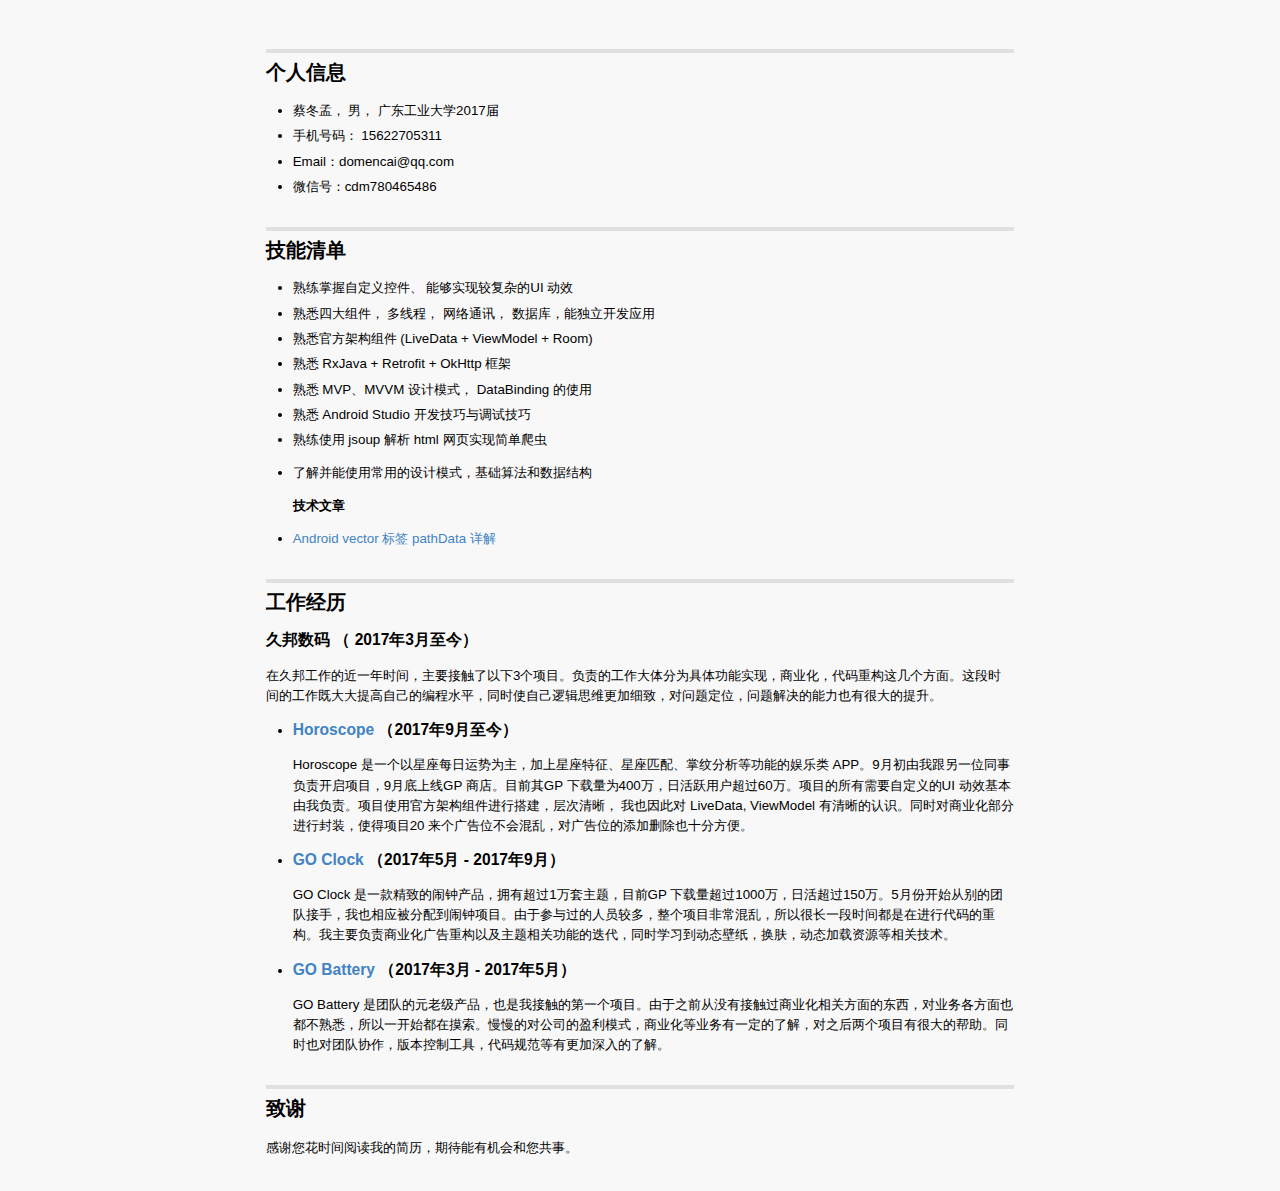
==== commit 54c0ab4d: "Update index.html" ====
--- a/index.html
+++ b/index.html
@@ -42,6 +42,5 @@
 </li>
 </ul>
 <h2>致谢</h2>
-<p>感谢您花时间阅读我的简历，期待能有机会和您共事。
-Edit By <a href="http://mahua.jser.me">MaHua</a></p>
+<p>感谢您花时间阅读我的简历，期待能有机会和您共事。</p>
 </body></html>
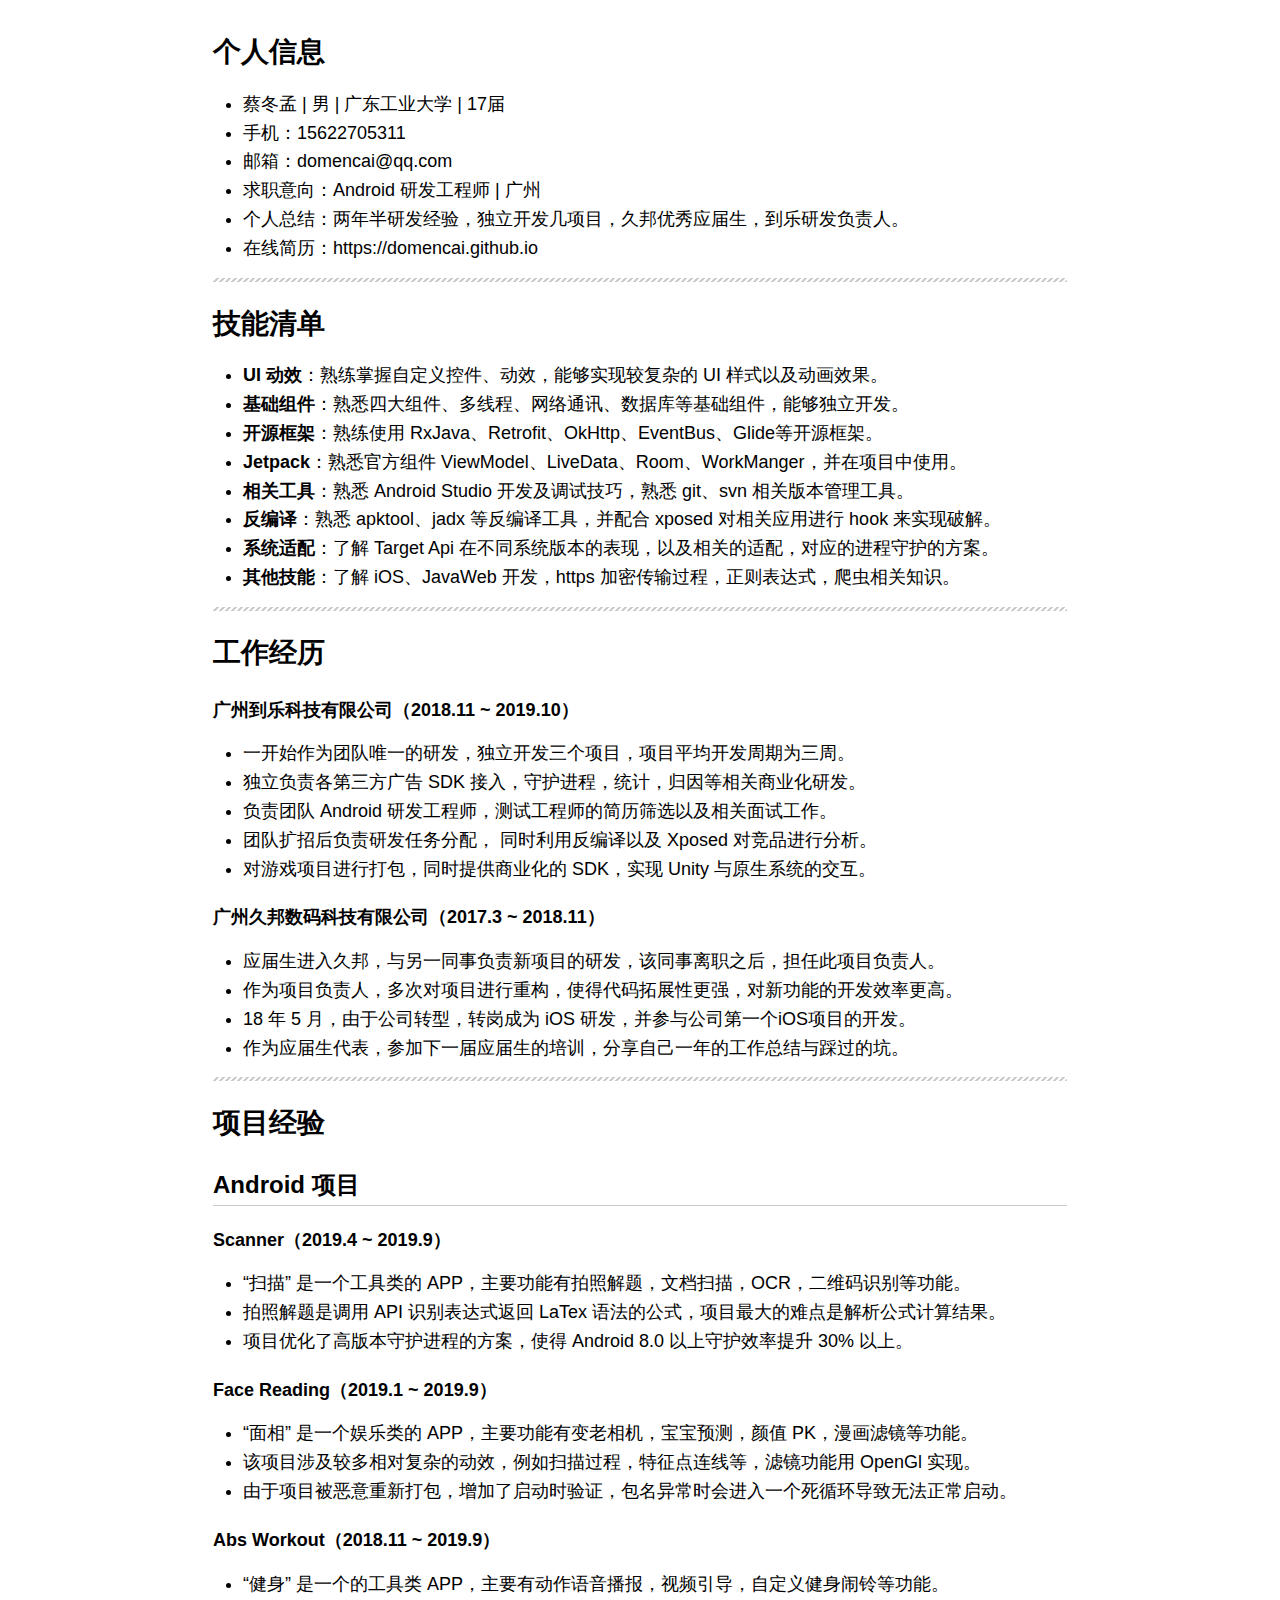
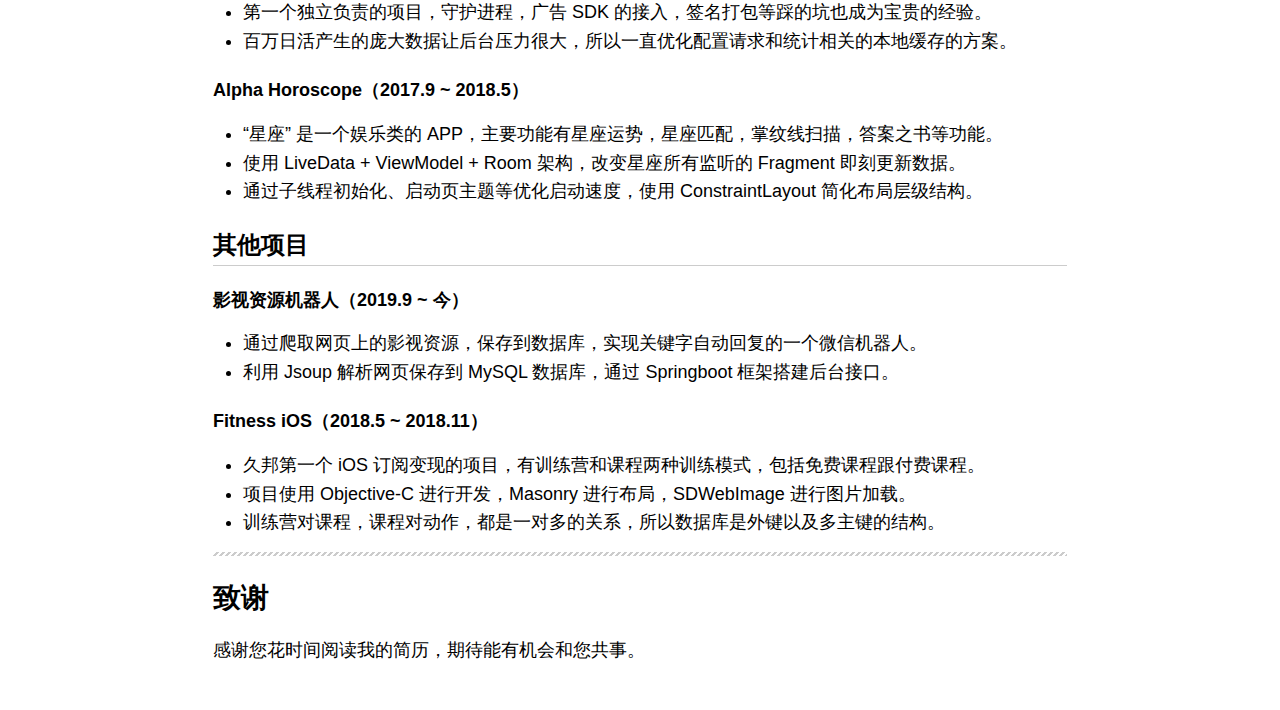
==== commit 167272e7: "Update index.html" ====
--- a/index.html
+++ b/index.html
@@ -1,46 +1,688 @@
-
-<html lang="en"><head>
-    <meta charset="UTF-8">
-    <title></title>
-<style id="system" type="text/css">*{margin:0;padding:0;}body {	font:13.34px helvetica,arial,freesans,clean,sans-serif;	color:black;	line-height:1.4em;	background-color: #F8F8F8;	padding: 0.7em;}p {	margin:1em 0;	line-height:1.5em;}table {	font-size:inherit;	font:100%;	margin:1em;}table th{border-bottom:1px solid #bbb;padding:.2em 1em;}table td{border-bottom:1px solid #ddd;padding:.2em 1em;}input[type=text],input[type=password],input[type=image],textarea{font:99% helvetica,arial,freesans,sans-serif;}select,option{padding:0 .25em;}optgroup{margin-top:.5em;}pre,code{font:12px Monaco,"Courier New","DejaVu Sans Mono","Bitstream Vera Sans Mono",monospace;}pre {	margin:1em 0;	font-size:12px;	background-color:#eee;	border:1px solid #ddd;	padding:5px;	line-height:1.5em;	color:#444;	overflow:auto;	-webkit-box-shadow:rgba(0,0,0,0.07) 0 1px 2px inset;	-webkit-border-radius:3px;	-moz-border-radius:3px;border-radius:3px;white-space: pre-wrap;word-wrap:break-word;}pre code {	padding:0;	font-size:12px;	background-color:#eee;	border:none;}code {	font-size:12px;	background-color:#f8f8ff;	color:#444;	padding:0 .2em;	border:1px solid #dedede;}img{border:0;max-width:100%;}abbr{border-bottom:none;}a{color:#4183c4;text-decoration:none;}a:hover{text-decoration:underline;}a code,a:link code,a:visited code{color:#4183c4;}h2,h3{margin:1em 0;}h1,h2,h3,h4,h5,h6{border:0;}h1{font-size:170%;border-top:4px solid #aaa;padding-top:.5em;margin-top:1.5em;}h1:first-child{margin-top:0;padding-top:.25em;border-top:none;}h2{font-size:150%;margin-top:1.5em;border-top:4px solid #e0e0e0;padding-top:.5em;}h3{margin-top:1em;}hr{border:1px solid #ddd;}ul{margin:1em 0 1em 2em;}ol{margin:1em 0 1em 2em;}ul li,ol li{margin-top:.5em;margin-bottom:.5em;}ul ul,ul ol,ol ol,ol ul{margin-top:0;margin-bottom:0;}blockquote{margin:1em 0;border-left:5px solid #ddd;padding-left:.6em;color:#555;}dt{font-weight:bold;margin-left:1em;}dd{margin-left:2em;margin-bottom:1em;}@media screen and (min-width: 768px) {    body {        width: 748px;        margin:10px auto;    }}</style><style id="custom" type="text/css"></style></head>
-<body marginheight="0"><h2>个人信息</h2>
-<ul>
-<li>蔡冬孟， 男， 广东工业大学2017届 </li>
-<li>手机号码： 15622705311 </li>
-<li>Email：domencai@qq.com </li>
-<li>微信号：cdm780465486 </li>
-</ul>
-<h2>技能清单</h2>
-<ul>
-<li>熟练掌握自定义控件、 能够实现较复杂的UI 动效</li>
-<li>熟悉四大组件， 多线程， 网络通讯， 数据库，能独立开发应用</li>
-<li>熟悉官方架构组件 (LiveData + ViewModel + Room)</li>
-<li>熟悉 RxJava + Retrofit + OkHttp 框架  </li>
-<li>熟悉 MVP、MVVM 设计模式， DataBinding 的使用</li>
-<li>熟悉 Android Studio 开发技巧与调试技巧</li>
-<li>熟练使用 jsoup 解析 html 网页实现简单爬虫</li>
-<li><p>了解并能使用常用的设计模式，基础算法和数据结构</p>
-<h4>技术文章</h4>
-</li>
-<li><p><a href="http://www.jianshu.com/p/a3cb1e23c2c4">Android vector 标签 pathData 详解</a></p>
-</li>
-</ul>
-<h2>工作经历</h2>
-<h3>久邦数码 （ 2017年3月至今）</h3>
-<p>  在久邦工作的近一年时间，主要接触了以下3个项目。负责的工作大体分为具体功能实现，商业化，代码重构这几个方面。这段时间的工作既大大提高自己的编程水平，同时使自己逻辑思维更加细致，对问题定位，问题解决的能力也有很大的提升。
-
-</p>
-<ul>
-<li><h3><a href="https://play.google.com/store/apps/details?id=com.alpha.horoscope">Horoscope</a> （2017年9月至今）</h3>
-<p>Horoscope 是一个以星座每日运势为主，加上星座特征、星座匹配、掌纹分析等功能的娱乐类 APP。9月初由我跟另一位同事负责开启项目，9月底上线GP 商店。目前其GP 下载量为400万，日活跃用户超过60万。项目的所有需要自定义的UI 动效基本由我负责。项目使用官方架构组件进行搭建，层次清晰， 我也因此对 LiveData, ViewModel 有清晰的认识。同时对商业化部分进行封装，使得项目20 来个广告位不会混乱，对广告位的添加删除也十分方便。</p>
-</li>
-<li><h3><a href="https://play.google.com/store/apps/details?id=com.jiubang.darlingclock">GO Clock</a> （2017年5月 - 2017年9月）</h3>
-<p>GO Clock 是一款精致的闹钟产品，拥有超过1万套主题，目前GP 下载量超过1000万，日活超过150万。5月份开始从别的团队接手，我也相应被分配到闹钟项目。由于参与过的人员较多，整个项目非常混乱，所以很长一段时间都是在进行代码的重构。我主要负责商业化广告重构以及主题相关功能的迭代，同时学习到动态壁纸，换肤，动态加载资源等相关技术。</p>
-</li>
-<li><h3><a href="https://play.google.com/store/apps/details?id=com.gomo.battery">GO Battery</a> （2017年3月 - 2017年5月）</h3>
-<p>GO Battery 是团队的元老级产品，也是我接触的第一个项目。由于之前从没有接触过商业化相关方面的东西，对业务各方面也都不熟悉，所以一开始都在摸索。慢慢的对公司的盈利模式，商业化等业务有一定的了解，对之后两个项目有很大的帮助。同时也对团队协作，版本控制工具，代码规范等有更加深入的了解。</p>
-</li>
-</ul>
-<h2>致谢</h2>
+<!DOCTYPE html>
+<html>
+
+<head>
+
+<meta charset="utf-8">
+<meta name="viewport" content="width=device-width, initial-scale=1.0, user-scalable=yes">
+<title>help</title>
+
+
+<style type="text/css">
+body {
+  font-family: Helvetica, arial, sans-serif;
+  font-size: 18px;
+  line-height: 1.6;
+  padding-top: 10px;
+  padding-bottom: 10px;
+  background-color: white;
+  padding: 30px; }
+
+body > *:first-child {
+  margin-top: 0 !important; }
+body > *:last-child {
+  margin-bottom: 0 !important; }
+
+a {
+  color: #4183C4; }
+a.absent {
+  color: #cc0000; }
+a.anchor {
+  display: block;
+  padding-left: 30px;
+  margin-left: -30px;
+  cursor: pointer;
+  position: absolute;
+  top: 0;
+  left: 0;
+  bottom: 0; }
+
+h1, h2, h3, h4, h5, h6 {
+  margin: 20px 0 10px;
+  padding: 0;
+  font-weight: bold;
+  -webkit-font-smoothing: antialiased;
+  cursor: text;
+  position: relative; }
+
+h1:hover a.anchor, h2:hover a.anchor, h3:hover a.anchor, h4:hover a.anchor, h5:hover a.anchor, h6:hover a.anchor {
+  background: url([data-uri]) no-repeat 10px center;
+  text-decoration: none; }
+
+h1 tt, h1 code {
+  font-size: inherit; }
+
+h2 tt, h2 code {
+  font-size: inherit; }
+
+h3 tt, h3 code {
+  font-size: inherit; }
+
+h4 tt, h4 code {
+  font-size: inherit; }
+
+h5 tt, h5 code {
+  font-size: inherit; }
+
+h6 tt, h6 code {
+  font-size: inherit; }
+
+h1 {
+  font-size: 28px;
+  color: black; }
+
+h2 {
+  font-size: 24px;
+  border-bottom: 1px solid #cccccc;
+  color: black; }
+
+h3 {
+  font-size: 18px; }
+
+h4 {
+  font-size: 16px; }
+
+h5 {
+  font-size: 14px; }
+
+h6 {
+  color: #777777;
+  font-size: 14px; }
+
+p, blockquote, ul, ol, dl, li, table, pre {
+  margin: 15px 0; }
+
+hr {
+  background: transparent url([data-uri]) repeat-x 0 0;
+  border: 0 none;
+  color: #cccccc;
+  height: 4px;
+  padding: 0;
+}
+
+body > h2:first-child {
+  margin-top: 0;
+  padding-top: 0; }
+body > h1:first-child {
+  margin-top: 0;
+  padding-top: 0; }
+  body > h1:first-child + h2 {
+    margin-top: 0;
+    padding-top: 0; }
+body > h3:first-child, body > h4:first-child, body > h5:first-child, body > h6:first-child {
+  margin-top: 0;
+  padding-top: 0; }
+
+a:first-child h1, a:first-child h2, a:first-child h3, a:first-child h4, a:first-child h5, a:first-child h6 {
+  margin-top: 0;
+  padding-top: 0; }
+
+h1 p, h2 p, h3 p, h4 p, h5 p, h6 p {
+  margin-top: 0; }
+
+li p.first {
+  display: inline-block; }
+li {
+  margin: 0; }
+ul, ol {
+  padding-left: 30px; }
+
+ul :first-child, ol :first-child {
+  margin-top: 0; }
+
+dl {
+  padding: 0; }
+  dl dt {
+    font-size: 14px;
+    font-weight: bold;
+    font-style: italic;
+    padding: 0;
+    margin: 15px 0 5px; }
+    dl dt:first-child {
+      padding: 0; }
+    dl dt > :first-child {
+      margin-top: 0; }
+    dl dt > :last-child {
+      margin-bottom: 0; }
+  dl dd {
+    margin: 0 0 15px;
+    padding: 0 15px; }
+    dl dd > :first-child {
+      margin-top: 0; }
+    dl dd > :last-child {
+      margin-bottom: 0; }
+
+blockquote {
+  border-left: 4px solid #dddddd;
+  padding: 0 15px;
+  color: #777777; }
+  blockquote > :first-child {
+    margin-top: 0; }
+  blockquote > :last-child {
+    margin-bottom: 0; }
+
+table {
+  padding: 0;border-collapse: collapse; }
+  table tr {
+    border-top: 1px solid #cccccc;
+    background-color: white;
+    margin: 0;
+    padding: 0; }
+    table tr:nth-child(2n) {
+      background-color: #f8f8f8; }
+    table tr th {
+      font-weight: bold;
+      border: 1px solid #cccccc;
+      margin: 0;
+      padding: 6px 13px; }
+    table tr td {
+      border: 1px solid #cccccc;
+      margin: 0;
+      padding: 6px 13px; }
+    table tr th :first-child, table tr td :first-child {
+      margin-top: 0; }
+    table tr th :last-child, table tr td :last-child {
+      margin-bottom: 0; }
+
+img {
+  max-width: 100%; }
+
+span.frame {
+  display: block;
+  overflow: hidden; }
+  span.frame > span {
+    border: 1px solid #dddddd;
+    display: block;
+    float: left;
+    overflow: hidden;
+    margin: 13px 0 0;
+    padding: 7px;
+    width: auto; }
+  span.frame span img {
+    display: block;
+    float: left; }
+  span.frame span span {
+    clear: both;
+    color: #333333;
+    display: block;
+    padding: 5px 0 0; }
+span.align-center {
+  display: block;
+  overflow: hidden;
+  clear: both; }
+  span.align-center > span {
+    display: block;
+    overflow: hidden;
+    margin: 13px auto 0;
+    text-align: center; }
+  span.align-center span img {
+    margin: 0 auto;
+    text-align: center; }
+span.align-right {
+  display: block;
+  overflow: hidden;
+  clear: both; }
+  span.align-right > span {
+    display: block;
+    overflow: hidden;
+    margin: 13px 0 0;
+    text-align: right; }
+  span.align-right span img {
+    margin: 0;
+    text-align: right; }
+span.float-left {
+  display: block;
+  margin-right: 13px;
+  overflow: hidden;
+  float: left; }
+  span.float-left span {
+    margin: 13px 0 0; }
+span.float-right {
+  display: block;
+  margin-left: 13px;
+  overflow: hidden;
+  float: right; }
+  span.float-right > span {
+    display: block;
+    overflow: hidden;
+    margin: 13px auto 0;
+    text-align: right; }
+
+code, tt {
+  margin: 0 2px;
+  padding: 0 5px;
+  white-space: nowrap;
+  border: 1px solid #eaeaea;
+  background-color: #f8f8f8;
+  border-radius: 3px; }
+
+pre code {
+  margin: 0;
+  padding: 0;
+  white-space: pre;
+  border: none;
+  background: transparent; }
+
+.highlight pre {
+  background-color: #f8f8f8;
+  border: 1px solid #cccccc;
+  font-size: 13px;
+  line-height: 19px;
+  overflow: auto;
+  padding: 6px 10px;
+  border-radius: 3px; }
+
+pre {
+  background-color: #f8f8f8;
+  border: 1px solid #cccccc;
+  font-size: 13px;
+  line-height: 19px;
+  overflow: auto;
+  padding: 6px 10px;
+  border-radius: 3px; }
+  pre code, pre tt {
+    background-color: transparent;
+    border: none; }
+
+sup {
+    font-size: 0.83em;
+    vertical-align: super;
+    line-height: 0;
+}
+
+kbd {
+  display: inline-block;
+  padding: 3px 5px;
+  font-size: 11px;
+  line-height: 10px;
+  color: #555;
+  vertical-align: middle;
+  background-color: #fcfcfc;
+  border: solid 1px #ccc;
+  border-bottom-color: #bbb;
+  border-radius: 3px;
+  box-shadow: inset 0 -1px 0 #bbb
+}
+
+* {
+	-webkit-print-color-adjust: exact;
+}
+@media screen and (min-width: 914px) {
+    body {
+        width: 854px;
+        margin:0 auto;
+    }
+}
+@media print {
+	table, pre {
+		page-break-inside: avoid;
+	}
+	pre {
+		word-wrap: break-word;
+	}
+}
+</style>
+
+<style type="text/css">
+/**
+ * prism.js Coy theme for JavaScript, CoffeeScript, CSS and HTML
+ * Based on https://github.com/tshedor/workshop-wp-theme (Example: http://workshop.kansan.com/category/sessions/basics or http://workshop.timshedor.com/category/sessions/basics);
+ * @author Tim  Shedor
+ */
+
+code[class*="language-"],
+pre[class*="language-"] {
+	color: black;
+	background: none;
+	font-family: Consolas, Monaco, 'Andale Mono', 'Ubuntu Mono', monospace;
+	text-align: left;
+	white-space: pre;
+	word-spacing: normal;
+	word-break: normal;
+	word-wrap: normal;
+	line-height: 1.5;
+
+	-moz-tab-size: 4;
+	-o-tab-size: 4;
+	tab-size: 4;
+
+	-webkit-hyphens: none;
+	-moz-hyphens: none;
+	-ms-hyphens: none;
+	hyphens: none;
+}
+
+/* Code blocks */
+pre[class*="language-"] {
+	position: relative;
+	margin: .5em 0;
+	-webkit-box-shadow: -1px 0px 0px 0px #358ccb, 0px 0px 0px 1px #dfdfdf;
+	-moz-box-shadow: -1px 0px 0px 0px #358ccb, 0px 0px 0px 1px #dfdfdf;
+	box-shadow: -1px 0px 0px 0px #358ccb, 0px 0px 0px 1px #dfdfdf;
+	border-left: 10px solid #358ccb;
+	background-color: #fdfdfd;
+	background-image: -webkit-linear-gradient(transparent 50%, rgba(69, 142, 209, 0.04) 50%);
+	background-image: -moz-linear-gradient(transparent 50%, rgba(69, 142, 209, 0.04) 50%);
+	background-image: -ms-linear-gradient(transparent 50%, rgba(69, 142, 209, 0.04) 50%);
+	background-image: -o-linear-gradient(transparent 50%, rgba(69, 142, 209, 0.04) 50%);
+	background-image: linear-gradient(transparent 50%, rgba(69, 142, 209, 0.04) 50%);
+	background-size: 3em 3em;
+	background-origin: content-box;
+	overflow: visible;
+	padding: 0;
+}
+
+code[class*="language"] {
+	max-height: inherit;
+	height: 100%;
+	padding: 0 1em;
+	display: block;
+	overflow: auto;
+}
+
+/* Margin bottom to accomodate shadow */
+:not(pre) > code[class*="language-"],
+pre[class*="language-"] {
+	background-color: #fdfdfd;
+	-webkit-box-sizing: border-box;
+	-moz-box-sizing: border-box;
+	box-sizing: border-box;
+	margin-bottom: 1em;
+}
+
+/* Inline code */
+:not(pre) > code[class*="language-"] {
+	position: relative;
+	padding: .2em;
+	-webkit-border-radius: 0.3em;
+	-moz-border-radius: 0.3em;
+	-ms-border-radius: 0.3em;
+	-o-border-radius: 0.3em;
+	border-radius: 0.3em;
+	color: #c92c2c;
+	border: 1px solid rgba(0, 0, 0, 0.1);
+	display: inline;
+	white-space: normal;
+}
+
+pre[class*="language-"]:before,
+pre[class*="language-"]:after {
+	content: '';
+	z-index: -2;
+	display: block;
+	position: absolute;
+	bottom: 0.75em;
+	left: 0.18em;
+	width: 40%;
+	height: 20%;
+	max-height: 13em;
+	-webkit-box-shadow: 0px 13px 8px #979797;
+	-moz-box-shadow: 0px 13px 8px #979797;
+	box-shadow: 0px 13px 8px #979797;
+	-webkit-transform: rotate(-2deg);
+	-moz-transform: rotate(-2deg);
+	-ms-transform: rotate(-2deg);
+	-o-transform: rotate(-2deg);
+	transform: rotate(-2deg);
+}
+
+:not(pre) > code[class*="language-"]:after,
+pre[class*="language-"]:after {
+	right: 0.75em;
+	left: auto;
+	-webkit-transform: rotate(2deg);
+	-moz-transform: rotate(2deg);
+	-ms-transform: rotate(2deg);
+	-o-transform: rotate(2deg);
+	transform: rotate(2deg);
+}
+
+.token.comment,
+.token.block-comment,
+.token.prolog,
+.token.doctype,
+.token.cdata {
+	color: #7D8B99;
+}
+
+.token.punctuation {
+	color: #5F6364;
+}
+
+.token.property,
+.token.tag,
+.token.boolean,
+.token.number,
+.token.function-name,
+.token.constant,
+.token.symbol,
+.token.deleted {
+	color: #c92c2c;
+}
+
+.token.selector,
+.token.attr-name,
+.token.string,
+.token.char,
+.token.function,
+.token.builtin,
+.token.inserted {
+	color: #2f9c0a;
+}
+
+.token.operator,
+.token.entity,
+.token.url,
+.token.variable {
+	color: #a67f59;
+	background: rgba(255, 255, 255, 0.5);
+}
+
+.token.atrule,
+.token.attr-value,
+.token.keyword,
+.token.class-name {
+	color: #1990b8;
+}
+
+.token.regex,
+.token.important {
+	color: #e90;
+}
+
+.language-css .token.string,
+.style .token.string {
+	color: #a67f59;
+	background: rgba(255, 255, 255, 0.5);
+}
+
+.token.important {
+	font-weight: normal;
+}
+
+.token.bold {
+	font-weight: bold;
+}
+.token.italic {
+	font-style: italic;
+}
+
+.token.entity {
+	cursor: help;
+}
+
+.namespace {
+	opacity: .7;
+}
+
+@media screen and (max-width: 767px) {
+	pre[class*="language-"]:before,
+	pre[class*="language-"]:after {
+		bottom: 14px;
+		-webkit-box-shadow: none;
+		-moz-box-shadow: none;
+		box-shadow: none;
+	}
+
+}
+
+/* Plugin styles */
+.token.tab:not(:empty):before,
+.token.cr:before,
+.token.lf:before {
+	color: #e0d7d1;
+}
+
+/* Plugin styles: Line Numbers */
+pre[class*="language-"].line-numbers {
+	padding-left: 0;
+}
+
+pre[class*="language-"].line-numbers code {
+	padding-left: 3.8em;
+}
+
+pre[class*="language-"].line-numbers .line-numbers-rows {
+	left: 0;
+}
+
+/* Plugin styles: Line Highlight */
+pre[class*="language-"][data-line] {
+	padding-top: 0;
+	padding-bottom: 0;
+	padding-left: 0;
+}
+pre[data-line] code {
+	position: relative;
+	padding-left: 4em;
+}
+pre .line-highlight {
+	margin-top: 0;
+}
+</style>
+
+
+</head>
+
+<body>
+
+<h1 id="toc_0">个人信息</h1>
+
+<ul>
+<li>蔡冬孟  |  男  |  广东工业大学  |  17届 </li>
+<li>手机：15622705311</li>
+<li>邮箱：domencai@qq.com</li>
+<li>求职意向：Android 研发工程师  |  广州</li>
+<li>个人总结：两年半研发经验，独立开发几项目，久邦优秀应届生，到乐研发负责人。</li>
+<li>在线简历：https://domencai.github.io</li>
+</ul>
+
+<hr>
+
+<h1 id="toc_1">技能清单</h1>
+
+<ul>
+<li><strong>UI 动效</strong>：熟练掌握自定义控件、动效，能够实现较复杂的 UI 样式以及动画效果。</li>
+<li><strong>基础组件</strong>：熟悉四大组件、多线程、网络通讯、数据库等基础组件，能够独立开发。</li>
+<li><strong>开源框架</strong>：熟练使用 RxJava、Retrofit、OkHttp、EventBus、Glide等开源框架。</li>
+<li><strong>Jetpack</strong>：熟悉官方组件 ViewModel、LiveData、Room、WorkManger，并在项目中使用。</li>
+<li><strong>相关工具</strong>：熟悉 Android Studio 开发及调试技巧，熟悉 git、svn 相关版本管理工具。</li>
+<li><strong>反编译</strong>：熟悉 apktool、jadx 等反编译工具，并配合 xposed 对相关应用进行 hook 来实现破解。</li>
+<li><strong>系统适配</strong>：了解 Target Api 在不同系统版本的表现，以及相关的适配，对应的进程守护的方案。 </li>
+<li><strong>其他技能</strong>：了解 iOS、JavaWeb 开发，https 加密传输过程，正则表达式，爬虫相关知识。</li>
+</ul>
+
+<hr>
+
+<h1 id="toc_2">工作经历</h1>
+
+<h3 id="toc_3">广州到乐科技有限公司（2018.11 ~ 2019.10）</h3>
+
+<ul>
+<li>一开始作为团队唯一的研发，独立开发三个项目，项目平均开发周期为三周。</li>
+<li>独立负责各第三方广告 SDK 接入，守护进程，统计，归因等相关商业化研发。</li>
+<li>负责团队 Android 研发工程师，测试工程师的简历筛选以及相关面试工作。</li>
+<li>团队扩招后负责研发任务分配， 同时利用反编译以及 Xposed 对竞品进行分析。</li>
+<li>对游戏项目进行打包，同时提供商业化的 SDK，实现 Unity 与原生系统的交互。</li>
+</ul>
+
+<h3 id="toc_4">广州久邦数码科技有限公司（2017.3 ~ 2018.11）</h3>
+
+<ul>
+<li>应届生进入久邦，与另一同事负责新项目的研发，该同事离职之后，担任此项目负责人。</li>
+<li>作为项目负责人，多次对项目进行重构，使得代码拓展性更强，对新功能的开发效率更高。</li>
+<li>18 年 5 月，由于公司转型，转岗成为 iOS 研发，并参与公司第一个iOS项目的开发。</li>
+<li>作为应届生代表，参加下一届应届生的培训，分享自己一年的工作总结与踩过的坑。<br></li>
+</ul>
+
+<hr>
+
+<h1 id="toc_5">项目经验</h1>
+
+<h2 id="toc_6">Android 项目</h2>
+
+<h3 id="toc_7">Scanner（2019.4 ~ 2019.9）</h3>
+
+<ul>
+<li>“扫描” 是一个工具类的 APP，主要功能有拍照解题，文档扫描，OCR，二维码识别等功能。</li>
+<li>拍照解题是调用 API 识别表达式返回 LaTex 语法的公式，项目最大的难点是解析公式计算结果。</li>
+<li>项目优化了高版本守护进程的方案，使得 Android 8.0 以上守护效率提升 30% 以上。</li>
+</ul>
+
+<h3 id="toc_8">Face Reading（2019.1 ~ 2019.9）</h3>
+
+<ul>
+<li>“面相” 是一个娱乐类的 APP，主要功能有变老相机，宝宝预测，颜值 PK，漫画滤镜等功能。</li>
+<li>该项目涉及较多相对复杂的动效，例如扫描过程，特征点连线等，滤镜功能用 OpenGl 实现。</li>
+<li>由于项目被恶意重新打包，增加了启动时验证，包名异常时会进入一个死循环导致无法正常启动。</li>
+</ul>
+
+<h3 id="toc_9">Abs Workout（2018.11 ~ 2019.9）</h3>
+
+<ul>
+<li>“健身” 是一个的工具类 APP，主要有动作语音播报，视频引导，自定义健身闹铃等功能。</li>
+<li>第一个独立负责的项目，守护进程，广告 SDK 的接入，签名打包等踩的坑也成为宝贵的经验。</li>
+<li>百万日活产生的庞大数据让后台压力很大，所以一直优化配置请求和统计相关的本地缓存的方案。</li>
+</ul>
+
+<h3 id="toc_10">Alpha Horoscope（2017.9 ~ 2018.5）</h3>
+
+<ul>
+<li>“星座” 是一个娱乐类的 APP，主要功能有星座运势，星座匹配，掌纹线扫描，答案之书等功能。</li>
+<li>使用 LiveData + ViewModel + Room 架构，改变星座所有监听的 Fragment 即刻更新数据。</li>
+<li>通过子线程初始化、启动页主题等优化启动速度，使用 ConstraintLayout 简化布局层级结构。</li>
+</ul>
+
+<h2 id="toc_11">其他项目</h2>
+
+<h3 id="toc_12">影视资源机器人（2019.9 ~ 今）</h3>
+
+<ul>
+<li>通过爬取网页上的影视资源，保存到数据库，实现关键字自动回复的一个微信机器人。</li>
+<li>利用 Jsoup 解析网页保存到 MySQL 数据库，通过 Springboot 框架搭建后台接口。</li>
+</ul>
+
+<h3 id="toc_13">Fitness iOS（2018.5 ~ 2018.11）</h3>
+
+<ul>
+<li>久邦第一个 iOS 订阅变现的项目，有训练营和课程两种训练模式，包括免费课程跟付费课程。</li>
+<li>项目使用 Objective-C 进行开发，Masonry 进行布局，SDWebImage 进行图片加载。</li>
+<li>训练营对课程，课程对动作，都是一对多的关系，所以数据库是外键以及多主键的结构。</li>
+</ul>
+
+<hr>
+
+<h1 id="toc_14">致谢</h1>
+
 <p>感谢您花时间阅读我的简历，期待能有机会和您共事。</p>
-</body></html>
+
+
+
+<script type="text/javascript">
+var _self="undefined"!=typeof window?window:"undefined"!=typeof WorkerGlobalScope&&self instanceof WorkerGlobalScope?self:{},Prism=function(){var e=/\blang(?:uage)?-(\w+)\b/i,t=0,n=_self.Prism={util:{encode:function(e){return e instanceof a?new a(e.type,n.util.encode(e.content),e.alias):"Array"===n.util.type(e)?e.map(n.util.encode):e.replace(/&/g,"&amp;").replace(/</g,"&lt;").replace(/\u00a0/g," ")},type:function(e){return Object.prototype.toString.call(e).match(/\[object (\w+)\]/)[1]},objId:function(e){return e.__id||Object.defineProperty(e,"__id",{value:++t}),e.__id},clone:function(e){var t=n.util.type(e);switch(t){case"Object":var a={};for(var r in e)e.hasOwnProperty(r)&&(a[r]=n.util.clone(e[r]));return a;case"Array":return e.map&&e.map(function(e){return n.util.clone(e)})}return e}},languages:{extend:function(e,t){var a=n.util.clone(n.languages[e]);for(var r in t)a[r]=t[r];return a},insertBefore:function(e,t,a,r){r=r||n.languages;var l=r[e];if(2==arguments.length){a=arguments[1];for(var i in a)a.hasOwnProperty(i)&&(l[i]=a[i]);return l}var o={};for(var s in l)if(l.hasOwnProperty(s)){if(s==t)for(var i in a)a.hasOwnProperty(i)&&(o[i]=a[i]);o[s]=l[s]}return n.languages.DFS(n.languages,function(t,n){n===r[e]&&t!=e&&(this[t]=o)}),r[e]=o},DFS:function(e,t,a,r){r=r||{};for(var l in e)e.hasOwnProperty(l)&&(t.call(e,l,e[l],a||l),"Object"!==n.util.type(e[l])||r[n.util.objId(e[l])]?"Array"!==n.util.type(e[l])||r[n.util.objId(e[l])]||(r[n.util.objId(e[l])]=!0,n.languages.DFS(e[l],t,l,r)):(r[n.util.objId(e[l])]=!0,n.languages.DFS(e[l],t,null,r)))}},plugins:{},highlightAll:function(e,t){var a={callback:t,selector:'code[class*="language-"], [class*="language-"] code, code[class*="lang-"], [class*="lang-"] code'};n.hooks.run("before-highlightall",a);for(var r,l=a.elements||document.querySelectorAll(a.selector),i=0;r=l[i++];)n.highlightElement(r,e===!0,a.callback)},highlightElement:function(t,a,r){for(var l,i,o=t;o&&!e.test(o.className);)o=o.parentNode;o&&(l=(o.className.match(e)||[,""])[1],i=n.languages[l]),t.className=t.className.replace(e,"").replace(/\s+/g," ")+" language-"+l,o=t.parentNode,/pre/i.test(o.nodeName)&&(o.className=o.className.replace(e,"").replace(/\s+/g," ")+" language-"+l);var s=t.textContent,u={element:t,language:l,grammar:i,code:s};if(!s||!i)return n.hooks.run("complete",u),void 0;if(n.hooks.run("before-highlight",u),a&&_self.Worker){var c=new Worker(n.filename);c.onmessage=function(e){u.highlightedCode=e.data,n.hooks.run("before-insert",u),u.element.innerHTML=u.highlightedCode,r&&r.call(u.element),n.hooks.run("after-highlight",u),n.hooks.run("complete",u)},c.postMessage(JSON.stringify({language:u.language,code:u.code,immediateClose:!0}))}else u.highlightedCode=n.highlight(u.code,u.grammar,u.language),n.hooks.run("before-insert",u),u.element.innerHTML=u.highlightedCode,r&&r.call(t),n.hooks.run("after-highlight",u),n.hooks.run("complete",u)},highlight:function(e,t,r){var l=n.tokenize(e,t);return a.stringify(n.util.encode(l),r)},tokenize:function(e,t){var a=n.Token,r=[e],l=t.rest;if(l){for(var i in l)t[i]=l[i];delete t.rest}e:for(var i in t)if(t.hasOwnProperty(i)&&t[i]){var o=t[i];o="Array"===n.util.type(o)?o:[o];for(var s=0;s<o.length;++s){var u=o[s],c=u.inside,g=!!u.lookbehind,h=!!u.greedy,f=0,d=u.alias;u=u.pattern||u;for(var p=0;p<r.length;p++){var m=r[p];if(r.length>e.length)break e;if(!(m instanceof a)){u.lastIndex=0;var y=u.exec(m),v=1;if(!y&&h&&p!=r.length-1){var b=r[p+1].matchedStr||r[p+1],k=m+b;if(p<r.length-2&&(k+=r[p+2].matchedStr||r[p+2]),u.lastIndex=0,y=u.exec(k),!y)continue;var w=y.index+(g?y[1].length:0);if(w>=m.length)continue;var _=y.index+y[0].length,P=m.length+b.length;if(v=3,P>=_){if(r[p+1].greedy)continue;v=2,k=k.slice(0,P)}m=k}if(y){g&&(f=y[1].length);var w=y.index+f,y=y[0].slice(f),_=w+y.length,S=m.slice(0,w),O=m.slice(_),j=[p,v];S&&j.push(S);var A=new a(i,c?n.tokenize(y,c):y,d,y,h);j.push(A),O&&j.push(O),Array.prototype.splice.apply(r,j)}}}}}return r},hooks:{all:{},add:function(e,t){var a=n.hooks.all;a[e]=a[e]||[],a[e].push(t)},run:function(e,t){var a=n.hooks.all[e];if(a&&a.length)for(var r,l=0;r=a[l++];)r(t)}}},a=n.Token=function(e,t,n,a,r){this.type=e,this.content=t,this.alias=n,this.matchedStr=a||null,this.greedy=!!r};if(a.stringify=function(e,t,r){if("string"==typeof e)return e;if("Array"===n.util.type(e))return e.map(function(n){return a.stringify(n,t,e)}).join("");var l={type:e.type,content:a.stringify(e.content,t,r),tag:"span",classes:["token",e.type],attributes:{},language:t,parent:r};if("comment"==l.type&&(l.attributes.spellcheck="true"),e.alias){var i="Array"===n.util.type(e.alias)?e.alias:[e.alias];Array.prototype.push.apply(l.classes,i)}n.hooks.run("wrap",l);var o="";for(var s in l.attributes)o+=(o?" ":"")+s+'="'+(l.attributes[s]||"")+'"';return"<"+l.tag+' class="'+l.classes.join(" ")+'" '+o+">"+l.content+"</"+l.tag+">"},!_self.document)return _self.addEventListener?(_self.addEventListener("message",function(e){var t=JSON.parse(e.data),a=t.language,r=t.code,l=t.immediateClose;_self.postMessage(n.highlight(r,n.languages[a],a)),l&&_self.close()},!1),_self.Prism):_self.Prism;var r=document.currentScript||[].slice.call(document.getElementsByTagName("script")).pop();return r&&(n.filename=r.src,document.addEventListener&&!r.hasAttribute("data-manual")&&document.addEventListener("DOMContentLoaded",n.highlightAll)),_self.Prism}();"undefined"!=typeof module&&module.exports&&(module.exports=Prism),"undefined"!=typeof global&&(global.Prism=Prism);
+</script>
+
+
+</body>
+
+</html>
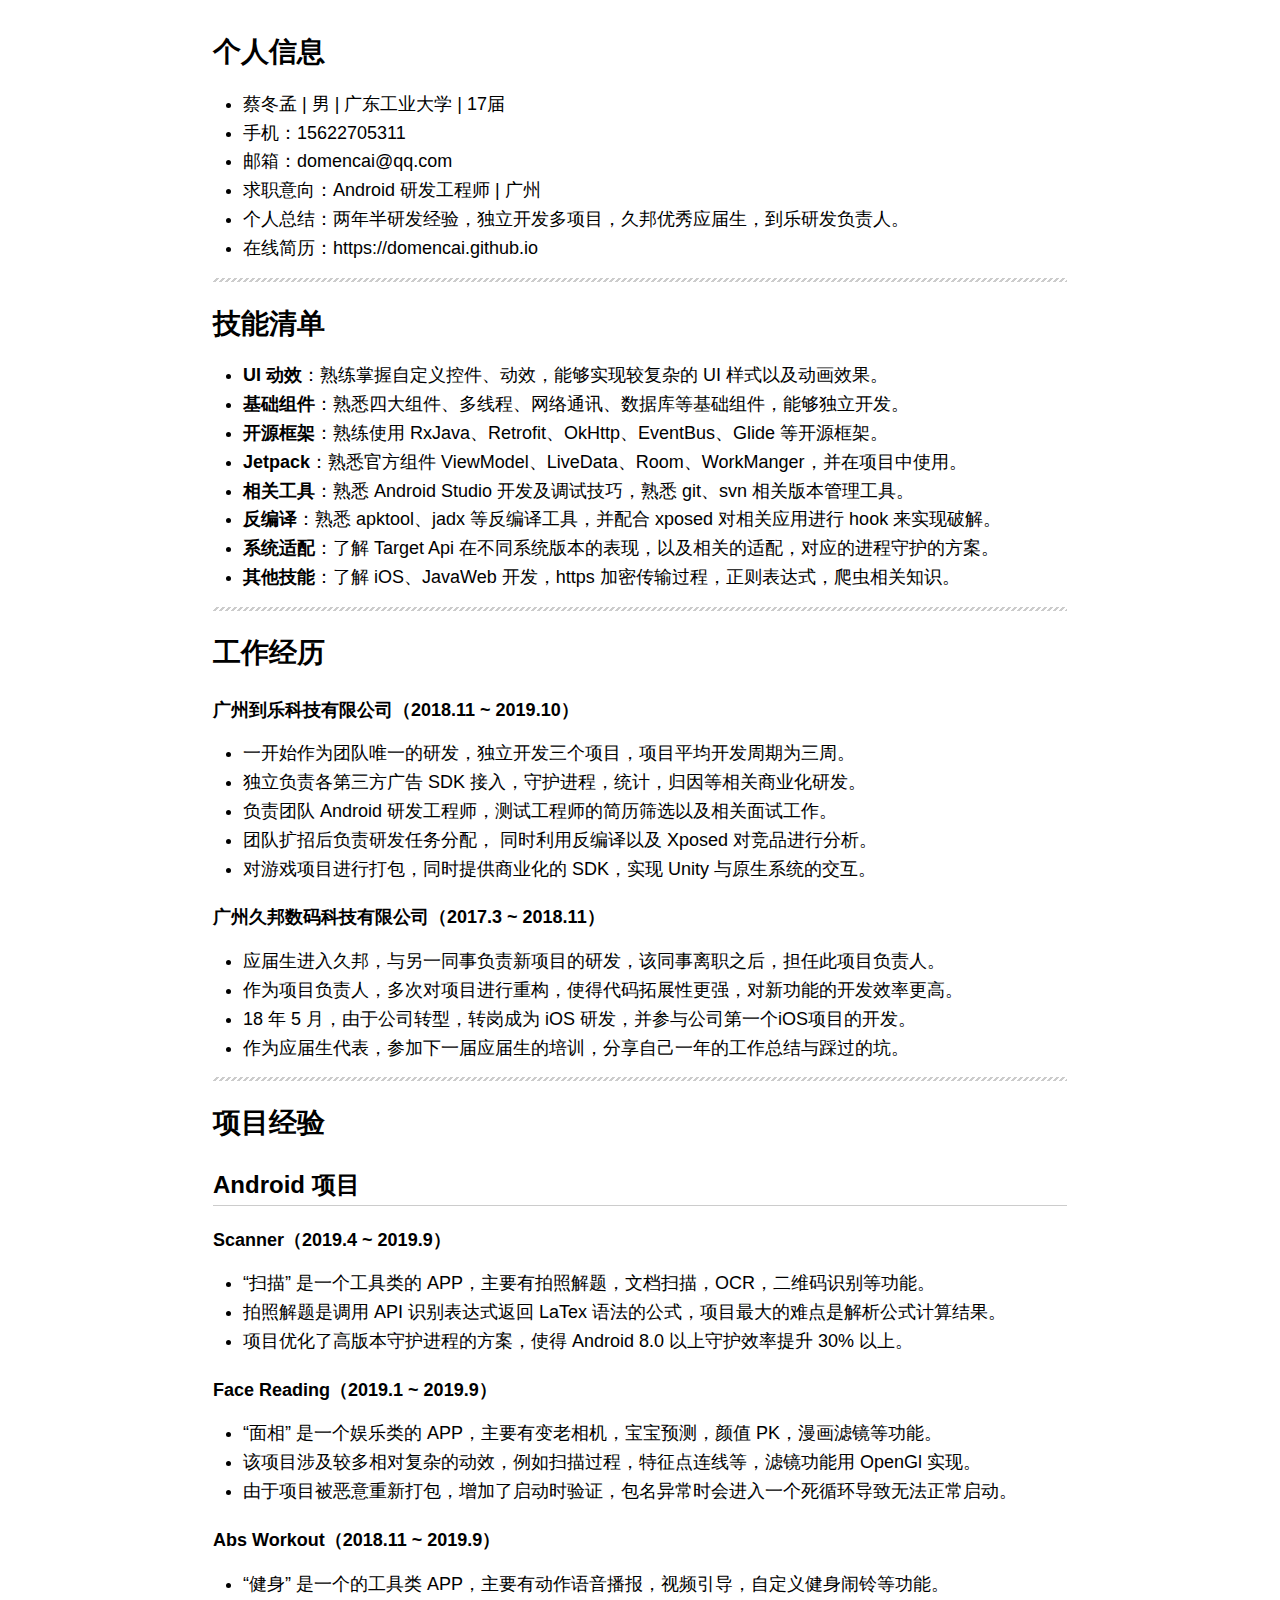
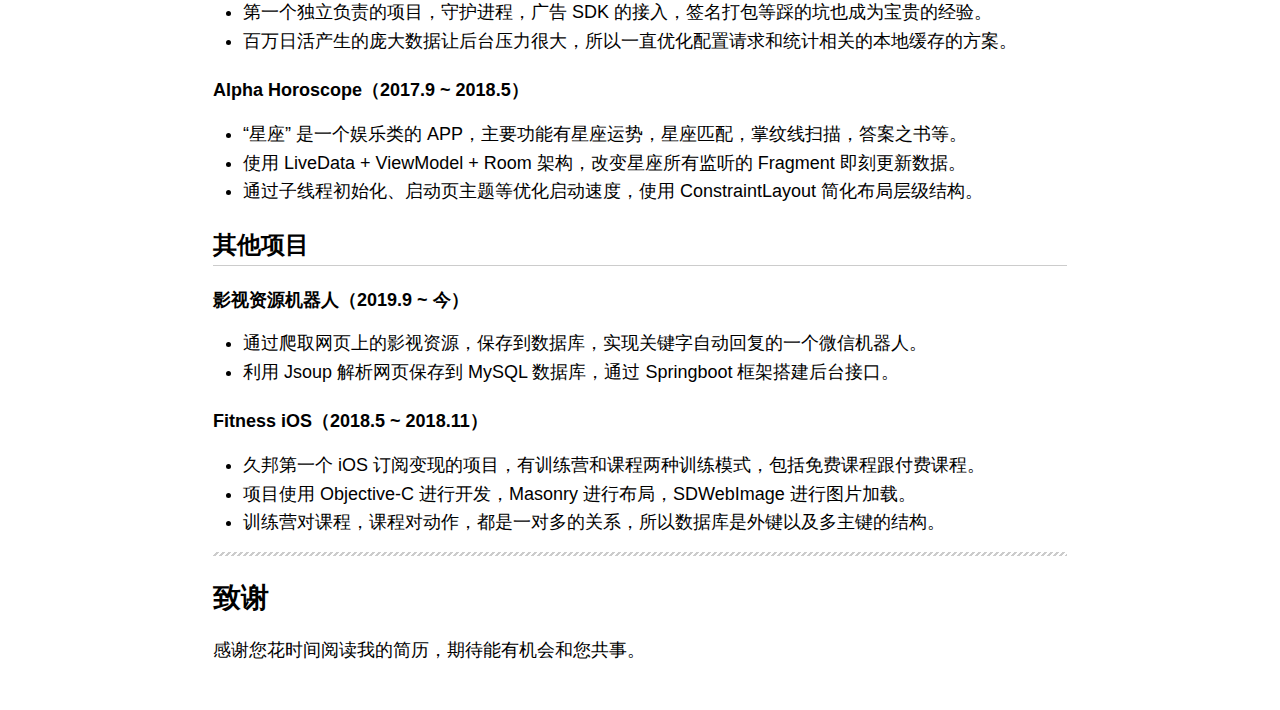
==== commit 5258a364: "Update index.html" ====
--- a/index.html
+++ b/index.html
@@ -5,7 +5,7 @@
 
 <meta charset="utf-8">
 <meta name="viewport" content="width=device-width, initial-scale=1.0, user-scalable=yes">
-<title>help</title>
+<title>蔡冬孟的简历 - Android 研发工程师</title>
 
 
 <style type="text/css">
@@ -573,7 +573,7 @@
 <li>手机：15622705311</li>
 <li>邮箱：domencai@qq.com</li>
 <li>求职意向：Android 研发工程师  |  广州</li>
-<li>个人总结：两年半研发经验，独立开发几项目，久邦优秀应届生，到乐研发负责人。</li>
+<li>个人总结：两年半研发经验，独立开发多项目，久邦优秀应届生，到乐研发负责人。</li>
 <li>在线简历：https://domencai.github.io</li>
 </ul>
 
@@ -584,7 +584,7 @@
 <ul>
 <li><strong>UI 动效</strong>：熟练掌握自定义控件、动效，能够实现较复杂的 UI 样式以及动画效果。</li>
 <li><strong>基础组件</strong>：熟悉四大组件、多线程、网络通讯、数据库等基础组件，能够独立开发。</li>
-<li><strong>开源框架</strong>：熟练使用 RxJava、Retrofit、OkHttp、EventBus、Glide等开源框架。</li>
+<li><strong>开源框架</strong>：熟练使用 RxJava、Retrofit、OkHttp、EventBus、Glide 等开源框架。</li>
 <li><strong>Jetpack</strong>：熟悉官方组件 ViewModel、LiveData、Room、WorkManger，并在项目中使用。</li>
 <li><strong>相关工具</strong>：熟悉 Android Studio 开发及调试技巧，熟悉 git、svn 相关版本管理工具。</li>
 <li><strong>反编译</strong>：熟悉 apktool、jadx 等反编译工具，并配合 xposed 对相关应用进行 hook 来实现破解。</li>
@@ -624,7 +624,7 @@
 <h3 id="toc_7">Scanner（2019.4 ~ 2019.9）</h3>
 
 <ul>
-<li>“扫描” 是一个工具类的 APP，主要功能有拍照解题，文档扫描，OCR，二维码识别等功能。</li>
+<li>“扫描” 是一个工具类的 APP，主要有拍照解题，文档扫描，OCR，二维码识别等功能。</li>
 <li>拍照解题是调用 API 识别表达式返回 LaTex 语法的公式，项目最大的难点是解析公式计算结果。</li>
 <li>项目优化了高版本守护进程的方案，使得 Android 8.0 以上守护效率提升 30% 以上。</li>
 </ul>
@@ -632,7 +632,7 @@
 <h3 id="toc_8">Face Reading（2019.1 ~ 2019.9）</h3>
 
 <ul>
-<li>“面相” 是一个娱乐类的 APP，主要功能有变老相机，宝宝预测，颜值 PK，漫画滤镜等功能。</li>
+<li>“面相” 是一个娱乐类的 APP，主要有变老相机，宝宝预测，颜值 PK，漫画滤镜等功能。</li>
 <li>该项目涉及较多相对复杂的动效，例如扫描过程，特征点连线等，滤镜功能用 OpenGl 实现。</li>
 <li>由于项目被恶意重新打包，增加了启动时验证，包名异常时会进入一个死循环导致无法正常启动。</li>
 </ul>
@@ -648,7 +648,7 @@
 <h3 id="toc_10">Alpha Horoscope（2017.9 ~ 2018.5）</h3>
 
 <ul>
-<li>“星座” 是一个娱乐类的 APP，主要功能有星座运势，星座匹配，掌纹线扫描，答案之书等功能。</li>
+<li>“星座” 是一个娱乐类的 APP，主要功能有星座运势，星座匹配，掌纹线扫描，答案之书等。</li>
 <li>使用 LiveData + ViewModel + Room 架构，改变星座所有监听的 Fragment 即刻更新数据。</li>
 <li>通过子线程初始化、启动页主题等优化启动速度，使用 ConstraintLayout 简化布局层级结构。</li>
 </ul>
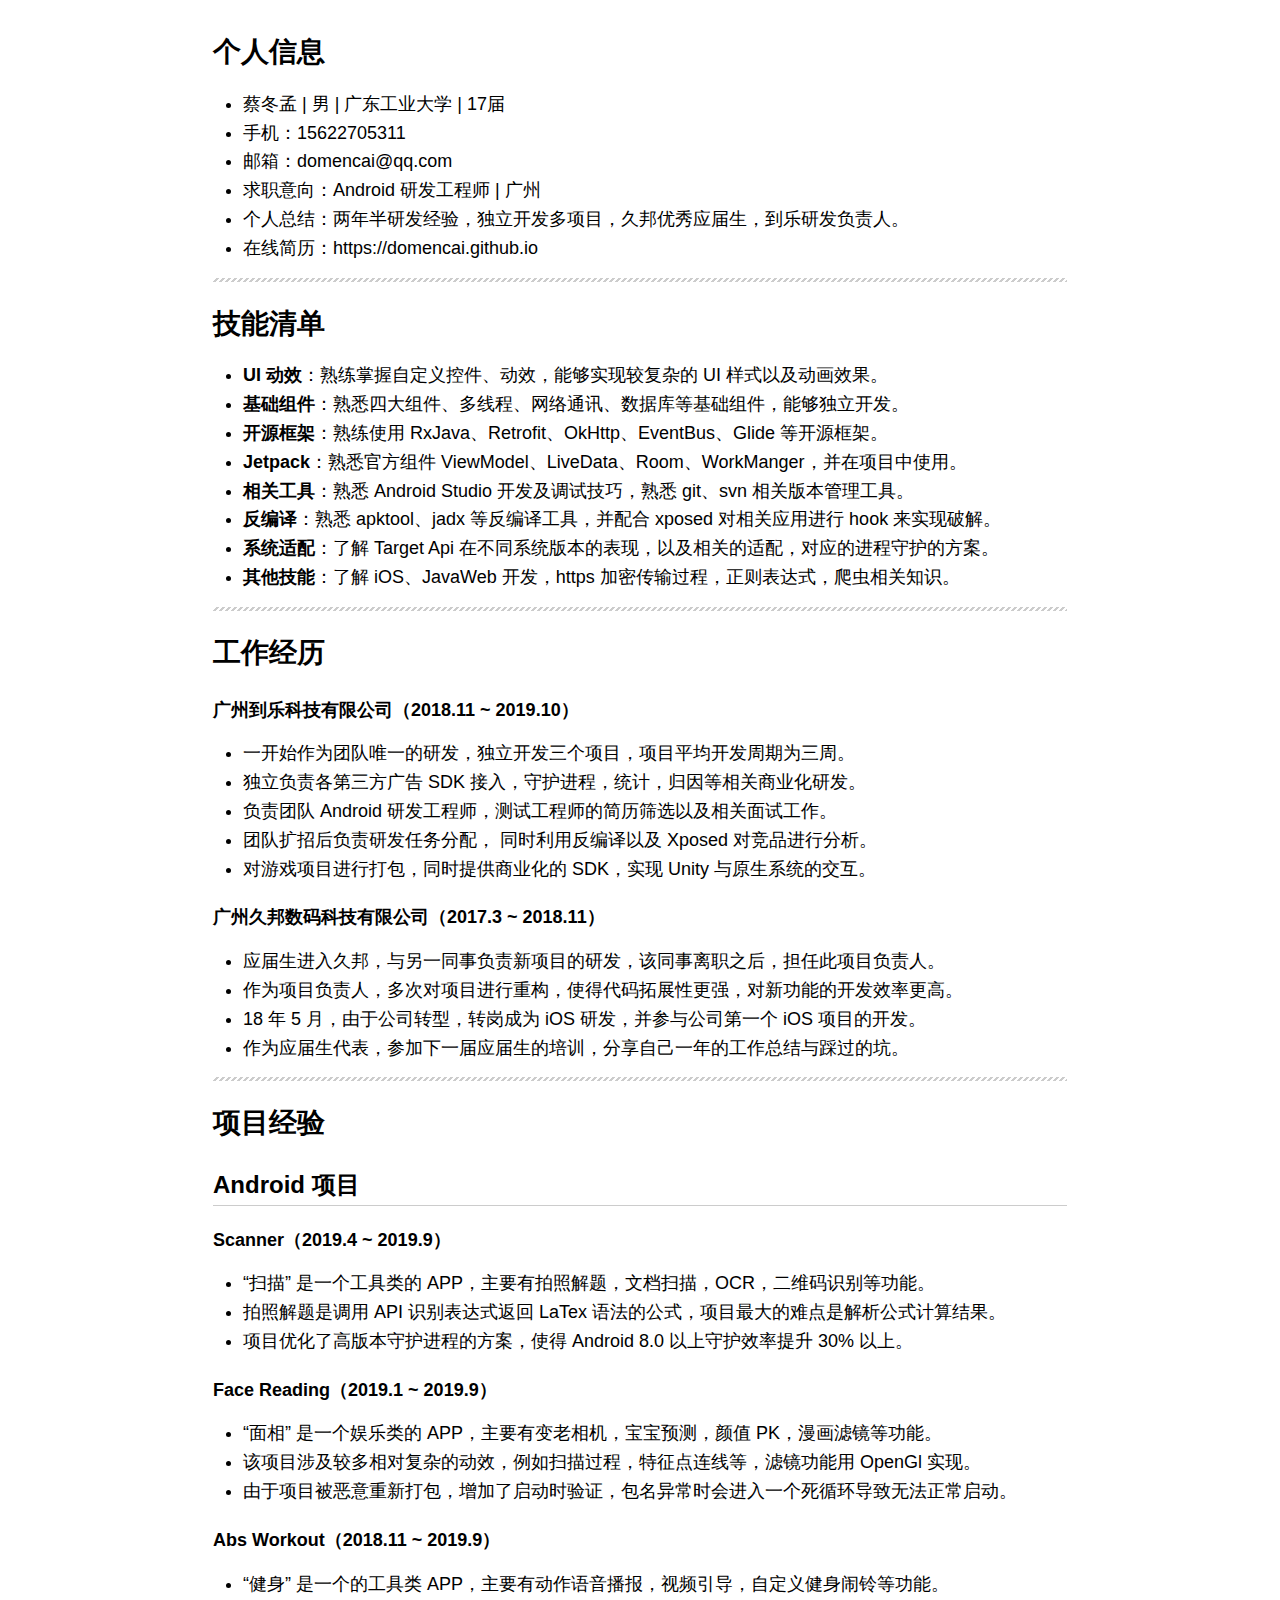
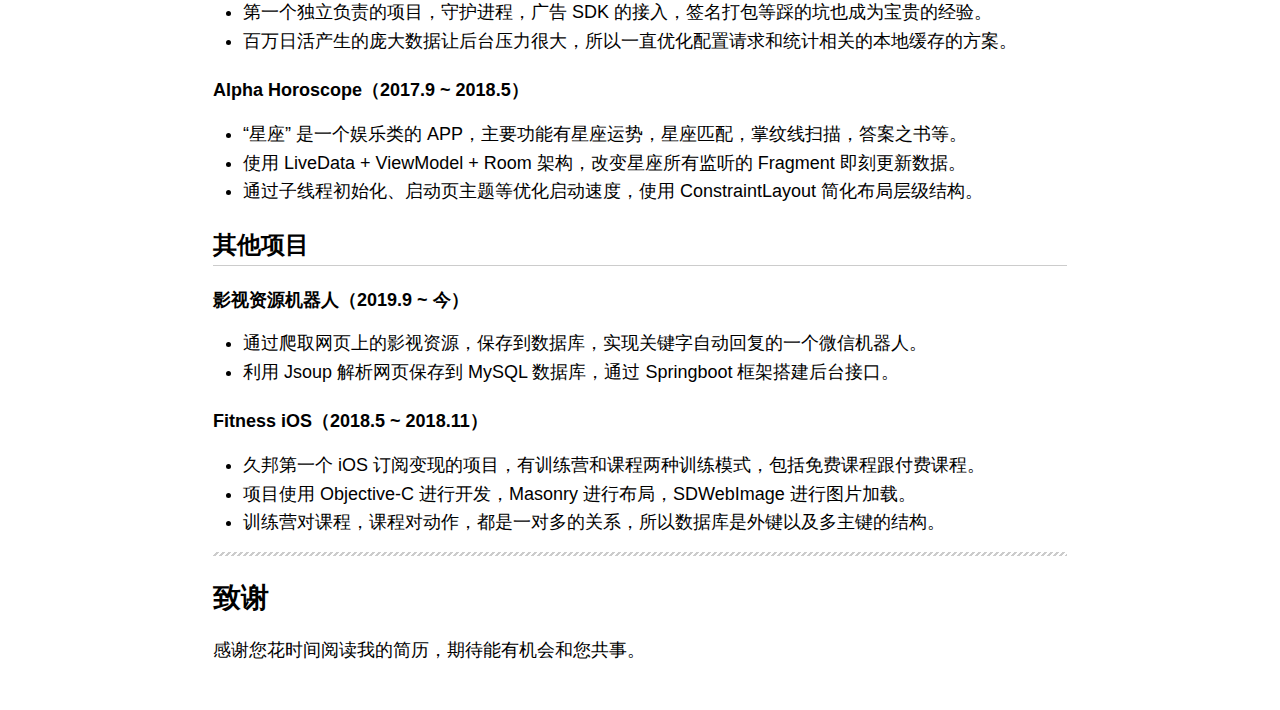
==== commit f22e3489: "Update index.html" ====
--- a/index.html
+++ b/index.html
@@ -611,7 +611,7 @@
 <ul>
 <li>应届生进入久邦，与另一同事负责新项目的研发，该同事离职之后，担任此项目负责人。</li>
 <li>作为项目负责人，多次对项目进行重构，使得代码拓展性更强，对新功能的开发效率更高。</li>
-<li>18 年 5 月，由于公司转型，转岗成为 iOS 研发，并参与公司第一个iOS项目的开发。</li>
+<li>18 年 5 月，由于公司转型，转岗成为 iOS 研发，并参与公司第一个 iOS 项目的开发。</li>
 <li>作为应届生代表，参加下一届应届生的培训，分享自己一年的工作总结与踩过的坑。<br></li>
 </ul>
 
